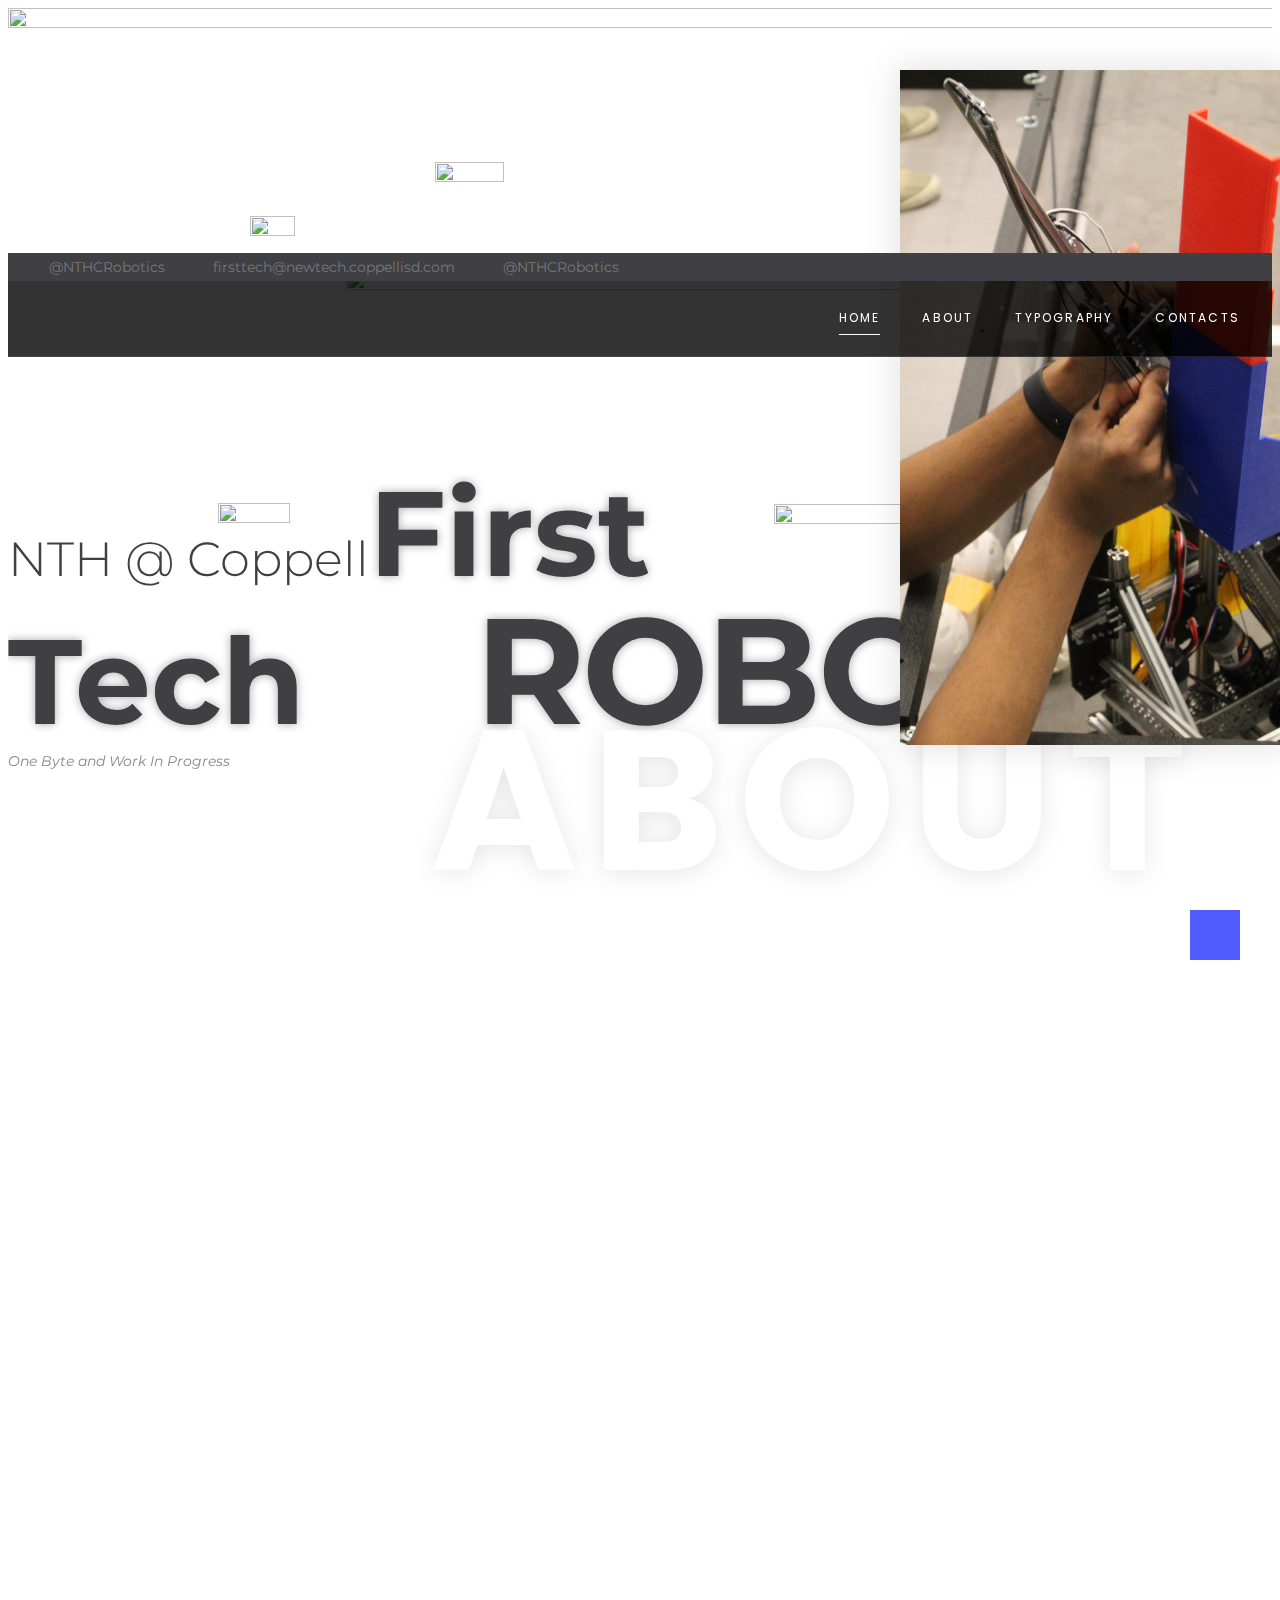
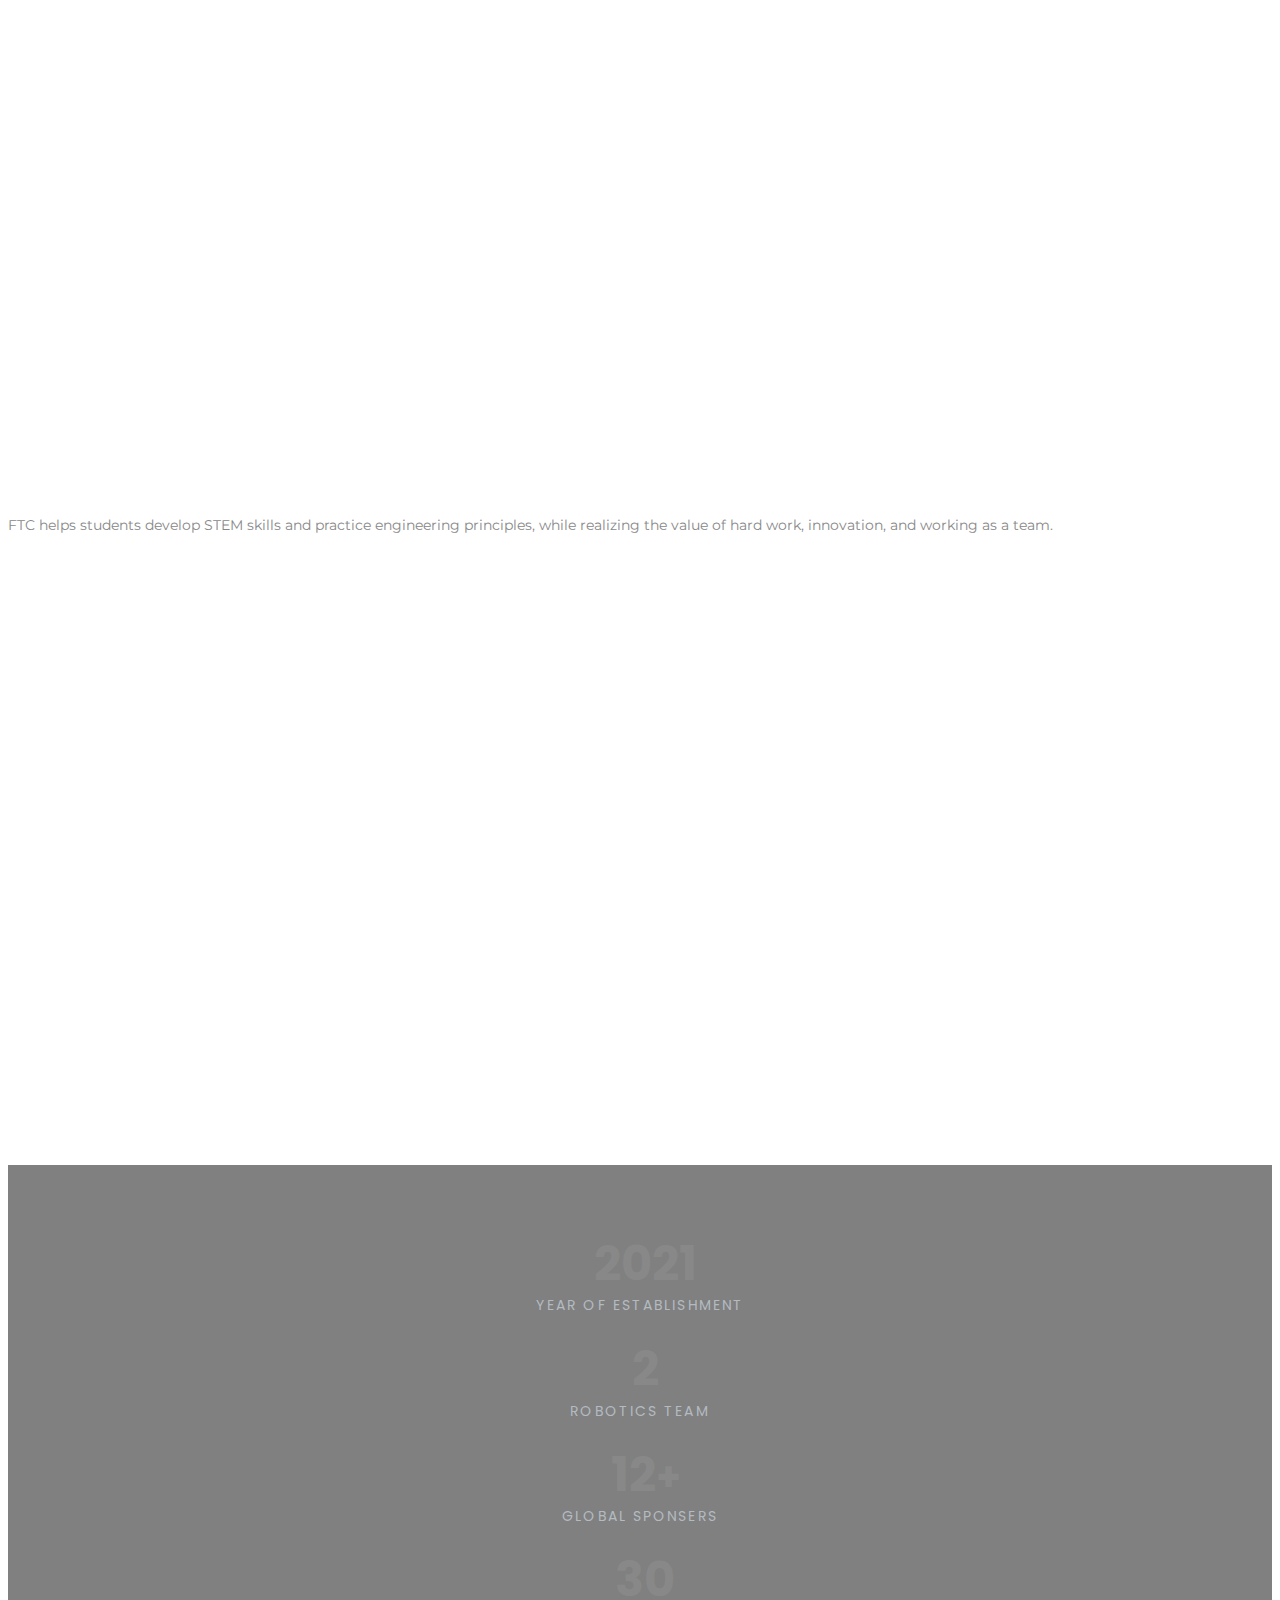
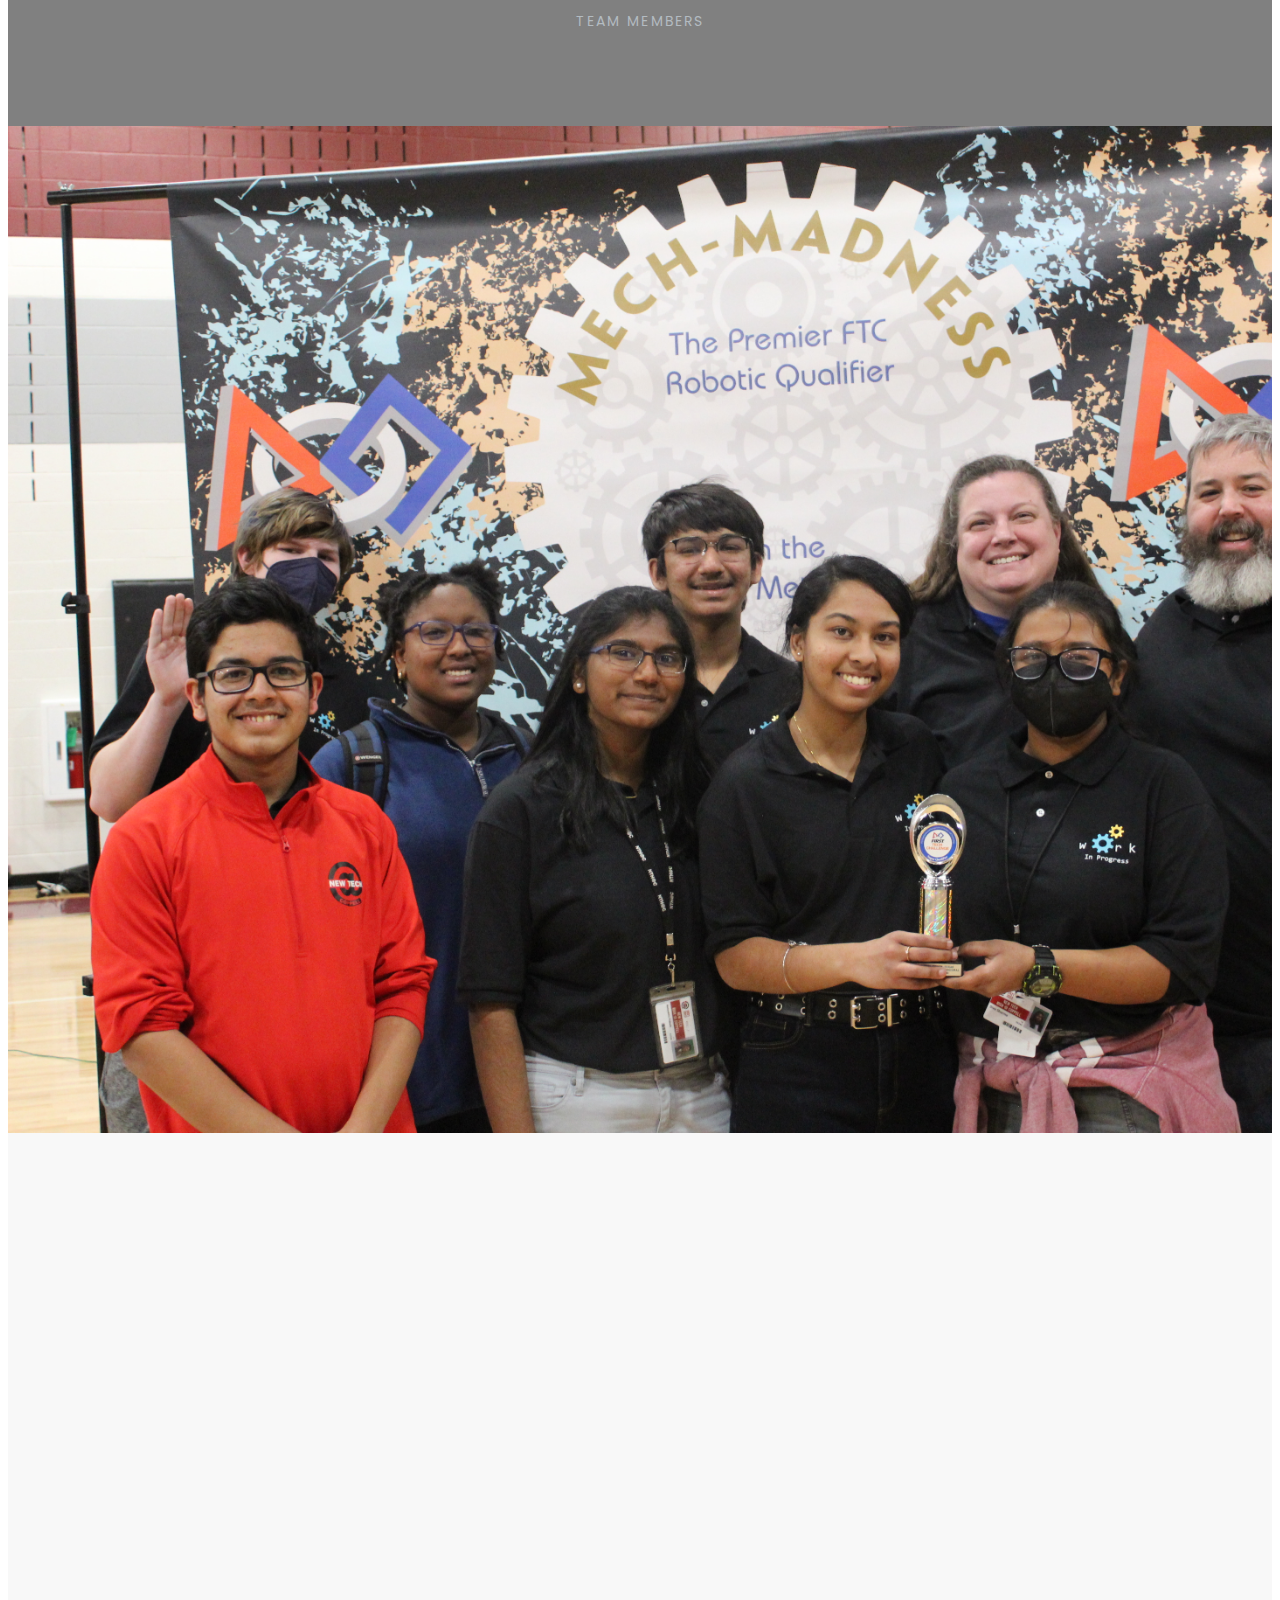
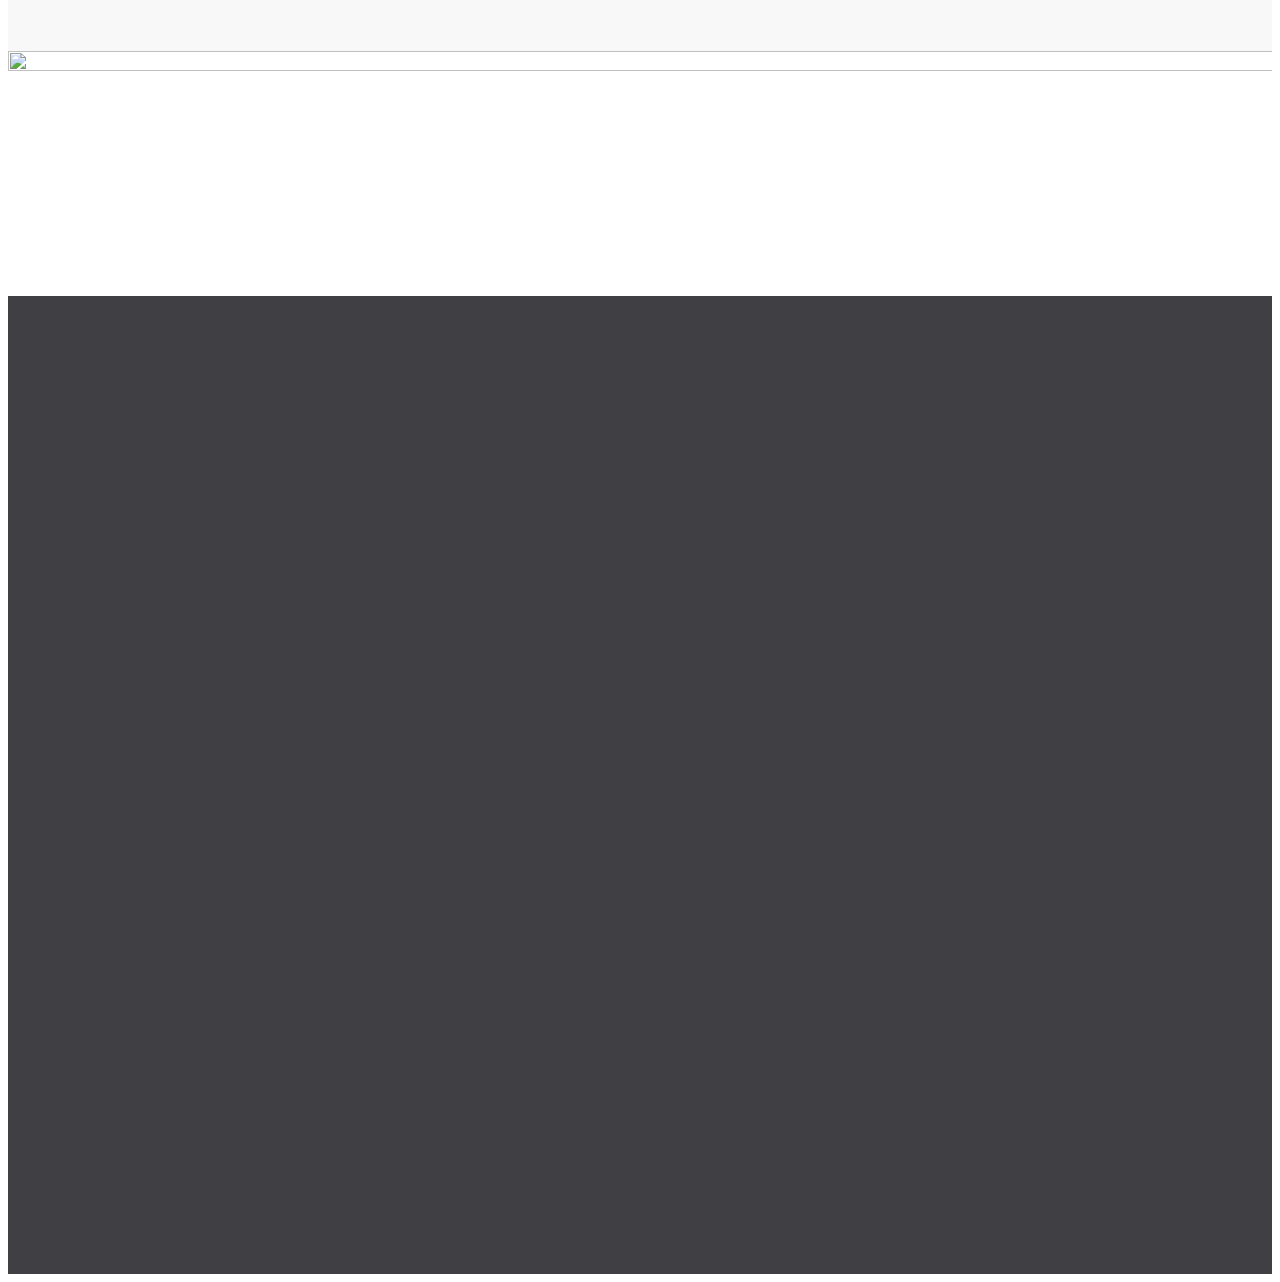
==== index.html @ 7bf9e6c6 "update logo and social media" ====
<!DOCTYPE html>
<html class="wide wow-animation" lang="en">
  <head>
    <title>Home</title>
    <meta charset="utf-8">
    <meta name="viewport" content="width=device-width, height=device-height, initial-scale=1.0">
    <meta http-equiv="X-UA-Compatible" content="IE=edge">
    <link rel="icon" href="images/favicon.ico" type="image/x-icon">
    <link rel="stylesheet" type="text/css" href="//fonts.googleapis.com/css?family=Montserrat:300,400,700%7CPoppins:300,400,500,700,900">
    <link rel="stylesheet" href="css/bootstrap.css">
    <link rel="stylesheet" href="css/fonts.css">
    <link rel="stylesheet" href="css/style.css">
    <style>.ie-panel{display: none;background: #212121;padding: 10px 0;box-shadow: 3px 3px 5px 0 rgba(0,0,0,.3);clear: both;text-align:center;position: relative;z-index: 1;} html.ie-10 .ie-panel, html.lt-ie-10 .ie-panel {display: block;}</style>
  </head>
  <body>
    <div class="ie-panel"><a href="http://windows.microsoft.com/en-US/internet-explorer/"><img src="images/ie8-panel/warning_bar_0000_us.jpg" height="42" width="820" alt="You are using an outdated browser. For a faster, safer browsing experience, upgrade for free today."></a></div>
    <div class="preloader">
      <div class="preloader-body">
        <div class="cssload-container">
          <div class="cssload-speeding-wheel"></div>
        </div>
        <p>Loading...</p>
      </div>
          </div><a class="section section-banner d-none d-xl-block" href="#" target="_blank" style="background-image: url(images/background-02-1920x60.jpg); background-image: -webkit-image-set( url(images/background-02-1920x60.jpg) 1x, url(images/background-02-3840x120.jpg) 2x )"><img src="images/foreground-02-1600x60.png" srcset="images/foreground-02-1600x60.png 1x, images/foreground-02-3200x120.png 2x" alt="" width="1600" height="310"></a>

    <div class="page">
      <header class="section page-header">
        <!--RD Navbar-->
        <div class="rd-navbar-wrap">
          <nav class="rd-navbar rd-navbar-classic" data-layout="rd-navbar-fixed" data-sm-layout="rd-navbar-fixed" data-md-layout="rd-navbar-fixed" data-md-device-layout="rd-navbar-fixed" data-lg-layout="rd-navbar-static" data-lg-device-layout="rd-navbar-static" data-xl-layout="rd-navbar-static" data-xl-device-layout="rd-navbar-static" data-lg-stick-up-offset="46px" data-xl-stick-up-offset="46px" data-xxl-stick-up-offset="46px" data-lg-stick-up="true" data-xl-stick-up="true" data-xxl-stick-up="true">
            <div class="rd-navbar-collapse-toggle rd-navbar-fixed-element-1" data-rd-navbar-toggle=".rd-navbar-collapse"><span></span></div>
            <div class="rd-navbar-aside-outer rd-navbar-collapse bg-gray-dark">
              <div class="rd-navbar-aside">
                <ul class="list-inline navbar-contact-list">
                  <li>
                    <div class="unit unit-spacing-xs align-items-center">
                      <div class="unit-left"><span class="icon text-middle fa-instagram"></span></div>
                      <div class="unit-body"><a href="https://instagram.com/NTHCRobotics">@NTHCRobotics</a></div>
                    </div>
                  </li>
                  <li>
                    <div class="unit unit-spacing-xs align-items-center">
                      <div class="unit-left"><span class="icon text-middle fa-envelope"></span></div>
                      <div class="unit-body"><a href="mailto:firsttech@newtech.coppellisd.com">firsttech@newtech.coppellisd.com</a></div>
                    </div>
                  </li>
                  <li>
                    <div class="unit unit-spacing-xs align-items-center">
                      <div class="unit-left"><span class="icon text-middle fa-twitter"></span></div>
                      <div class="unit-body"><a href="https://twitter.com/NTHCRobotics">@NTHCRobotics</a></div>
                    </div>
                  </li>
                </ul>
                <!--
                <ul class="social-links">
                  <li><a class="icon icon-sm icon-circle icon-circle-md icon-bg-white fa-linkedin" href="#"></a></li>
                  <li><a class="icon icon-sm icon-circle icon-circle-md icon-bg-white fa-twitter" href="#"></a></li>
                  <li><a class="icon icon-sm icon-circle icon-circle-md icon-bg-white fa-facebook" href="#"></a></li>
                  <li><a class="icon icon-sm icon-circle icon-circle-md icon-bg-white fa-instagram" href="#"></a></li>
                </ul>
                -->
              </div>
            </div>
            <div class="rd-navbar-main-outer">
              <div class="rd-navbar-main">
                <!--RD Navbar Panel-->
                <div class="rd-navbar-panel">
                  <!--RD Navbar Toggle-->
                  <button class="rd-navbar-toggle" data-rd-navbar-toggle=".rd-navbar-nav-wrap"><span></span></button>
                  <!--RD Navbar Brand-->
                  <div class="rd-navbar-brand">
                    <!--Brand--><a class="brand" href="index.html"><img class="brand-logo-dark" src="images/FTClogo.png" alt="" width="100" height="17"/><img class="brand-logo-light" src="images/logo-inverse-200x34.png" alt="" width="100" height="17"/></a>
                  </div>
                </div>
                <div class="rd-navbar-main-element">
                  <div class="rd-navbar-nav-wrap">
                    <ul class="rd-navbar-nav">
                      <li class="rd-nav-item active"><a class="rd-nav-link" href="index.html">Home</a>
                      </li>
                      <li class="rd-nav-item"><a class="rd-nav-link" href="about.html">About</a>
                      </li>
                      <li class="rd-nav-item"><a class="rd-nav-link" href="typography.html">Typography</a>
                      </li>
                      <li class="rd-nav-item"><a class="rd-nav-link" href="contacts.html">Contacts</a>
                      </li>
                    </ul>
                  </div>
                </div>
              </div>
            </div>
          </nav>
        </div>
      </header>
      <!--Main section-->
      <section id="svg-blur" class="section main-section parallax-scene-js" style="background:url('images/groupphoto.png') no-repeat center center; background-size:cover;" >
        <div class="container">
          <div class="row justify-content-center">
            <div class="col-xl-8 col-12">
                <h1 class="text-white text-xl-center wow slideInRight" data-wow-delay=".3s"><span class="align-top offset-top-30 d-inline-block font-weight-light prefix-text">NTH @ Coppell</span><span class="big font-weight-bold d-inline-flex offset-right-170">First Tech</span><span class="biggest d-block d-xl-flex font-weight-bold">ROBOTICS</span></h1>
                <div class="decorated-subtitle text-italic text-white wow slideInLeft">One Byte and Work In Progress</div>
              </div>
            </div>
            <div class="col-12 text-center offset-top-75" data-wow-delay=".2s"><a class="button-way-point d-inline-block text-center d-inline-flex flex-column justify-content-center" href="#" data-custom-scroll-to="about"><span class="fa-chevron-down"></span></a></div>
          </div>
        </div>
        <div class="decorate-layer">
          <div class="layer-1">
            <div class="layer" data-depth=".20"><img src="images/parallax-item-1-563x532.png" alt="" width="563" height="266"/>
            </div>
          </div>
          <div class="layer-2">
            <div class="layer" data-depth=".30"><img src="images/parallax-item-2-276x343.png" alt="" width="276" height="171"/>
            </div>
          </div>
          <div class="layer-3">
            <div class="layer" data-depth=".40"><img src="images/parallax-item-3-153x144.png" alt="" width="153" height="72"/>
            </div>
          </div>
          <div class="layer-4">
            <div class="layer" data-depth=".20"><img src="images/parallax-item-4-69x74.png" alt="" width="69" height="37"/>
            </div>
          </div>
          <div class="layer-5">
            <div class="layer" data-depth=".40"><img src="images/parallax-item-5-72x75.png" alt="" width="72" height="37"/>
            </div>
          </div>
          <div class="layer-6">
            <div class="layer" data-depth=".30"><img src="images/parallax-item-6-45x54.png" alt="" width="45" height="27"/>
            </div>
          </div>
        </div>
      </section>
      <!--About-->
      <section class="section section-sm position-relative" id="about">
        <div class="container">
          <div class="row row-30">
            <div class="col-lg-6">
              <div class="block-decorate-img wow fadeInLeft" data-wow-delay=".2s"><img src="images/IMG_1290.JPG" alt="" width="570" height="351"/>
              </div>
            </div>
            <div class="col-lg-6 col-12">
              <div class="block-sm offset-top-45">
                <div class="section-name wow fadeInRight" data-wow-delay=".2s">About us</div>
                <h3 class="wow fadeInLeft text-capitalize devider-bottom" data-wow-delay=".3s">What Is<span class="text-primary"> FTC</span></h3>
                <p class="offset-xl-40 wow fadeInUp" data-wow-delay=".4s">FTC is a worldwide robotics competition. Teams design, build, and code robots to compete in an alliance format against other teams. Robots are built from a reusable platform, powered by Android technology, and can be coded using a variety of levels of Java-based programming.</p>
               <!-- <p class="default-letter-spacing font-weight-bold text-gray-dark wow fadeInUp" data-wow-delay=".4s">We have over fifteen years of successful experience in financial sphere in the US business market.</p><a class="button-width-190 button-primary button-circle button-lg button offset-top-30" href="#">read more</a> -->
              </div>
            </div>
          </div>
        </div>
        <div class="decor-text decor-text-1">ABOUT</div>
      </section>
      <!--Features-->
      <section class="section custom-section position-relative section-md">
        <div class="container">
          <div class="row">
          
            <div class="col-xl-7 col-lg-7 col-12">
              <div class="section-name wow fadeInRight">our features</div>
              <h3 class="text-capitalize devider-left wow fadeInLeft" data-wow-delay=".2s">Why First Tech <span class="text-primary"> Teaches Us</span></h3>
              <p>FTC helps students develop STEM skills and practice engineering principles, while realizing the value of hard work, innovation, and working as a team.</p>
              <div class="row row-15">
                <div class="col-xl-6 wow fadeInUp" data-wow-delay=".2s">
                  <div class="box-default">
                    <div class="box-default-title">Innovative Solutions</div>
                    <p class="box-default-description">Our services and solutions are built on business innovations.</p><span class="box-default-icon novi-icon icon-lg mercury-icon-lightbulb-gears"></span>
                  </div>
                </div>
                <div class="col-xl-6 wow fadeInUp" data-wow-delay=".3s">
                  <div class="box-default">
                    <div class="box-default-title">Strategic Thinking</div>
                    <p class="box-default-description">СonsultBiz works strategically to forge the best path for your business.</p><span class="box-default-icon novi-icon icon-lg mercury-icon-target-2"></span>
                  </div>
                </div>
                <div class="col-xl-6 wow fadeInUp" data-wow-delay=".4s">
                  <div class="box-default">
                    <div class="box-default-title">Experienced Team</div>
                    <p class="box-default-description">We employ the best consultants with more than 10 years of experience.</p><span class="box-default-icon novi-icon icon-lg mercury-icon-user"></span>
                  </div>
                </div>
                <div class="col-xl-6 wow fadeInUp" data-wow-delay=".5s">
                  <div class="box-default">
                    <div class="box-default-title">Creative Approach</div>
                    <p class="box-default-description">Every project we work on is based on the creative solutions of any issues.</p><span class="box-default-icon novi-icon icon-lg mercury-icon-partners"></span>
                  </div>
                </div>
                <!-- hi aarish -->
              </div>
            </div>
          </div>
        </div>
        <div class="image-left-side wow slideInRight" data-wow-delay=".5s"><img src="images/IMG_1824.JPG" alt="" width="636" height="240"/>
        </div>
        <div class="decor-text decor-text-2 wow fadeInUp" data-wow-delay=".3s">Team</div>
      </section>
      <!--Counters-->
      <section class="section bg-image-2">
        <div class="container section-md">
          <div class="row row-30 text-center">
            <div class="col-xl-3 col-sm-6 col-12">
              <div class="counter-classic">
                <div class="counter-classic-number"><span class="icon-lg novi-icon offset-right-10 mercury-icon-time"></span><span class="counter text-white" data-speed="2000">2021</span>
                </div>
                <div class="counter-classic-title">Year of Establishment</div>
              </div>
            </div>
            <div class="col-xl-3 col-sm-6 col-12">
              <div class="counter-classic">
                <div class="counter-classic-number"><span class="icon-lg novi-icon offset-right-10 mercury-icon-folder"></span><span class="counter text-white" data-speed="2000">2</span>
                </div>
                <div class="counter-classic-title">Robotics Team</div>
              </div>
            </div>
            <div class="col-xl-3 col-sm-6 col-12">
              <div class="counter-classic">
                <div class="counter-classic-number"><span class="icon-lg novi-icon offset-right-10 mercury-icon-users"></span><span class="counter text-white" data-speed="2000">12</span><span class="symbol text-white">+</span>
                </div>
                <div class="counter-classic-title">Global Sponsers</div>
              </div>
            </div>
            <div class="col-xl-3 col-sm-6 col-12">
              <div class="counter-classic">
                <div class="counter-classic-number"><span class="icon-lg novi-icon offset-right-10 mercury-icon-group"></span><span class="counter text-white" data-speed="2000">30</span>
                </div>
                <div class="counter-classic-title">Team Members</div>
              </div>
            </div>
          </div>
        </div>
      </section>
      <!--Pricing-->
      <section id = "pricingphoto" class="section section-md bg-xs-overlay" style=" background:url('images/IMG_2075.JPG') no-repeat;background-size:cover; background-color: rgba(0,0,0,100);">
        <div class="container">
          <div class="row row-50 justify-content-center">
            <div class="col-12 text-center col-md-10 col-lg-8">
              <div class="section-name wow fadeInRight" data-wow-delay=".2s">Our Teams</div>
              <h3 class="wow fadeInLeft text-capitalize" data-wow-delay=".3s">Take a look at our <span class="text-primary">2 FTC teams</span></h3>
            <!-- <p>We offer three different pricing plans that completely cover the needs of our clients. Feel free to select a preferable plan or learn more about each of them below.</p>-->
            </div>
          </div>
          <div class="row row-30 justify-content-center">
            <div class="col-xl-4 col-md-6 col-12 wow fadeInDown" data-wow-delay=".3s">
              <div class="pricing-box bg-gray-dark">
                <div class="pricing-box-tittle">Team 20039</div>
                <p>1st Year Team</p>
                <hr/>
                <div class="pricing-box-inner"><span class="pricing-box-symbol">One Byte <br> @ a Time</span><br><span class="pricing-box-price"></span></div>
                <!--<div class="pricing-box-label bg-gray">MONTHLY</div>-->
              <a class="button button-190 button-circle btn-primary-rounded" href="#">get started</a>
              </div>
            </div>
            <div class="col-xl-4 col-md-6 col-12 wow fadeInUp" data-wow-delay=".4s">
              <div class="pricing-box bg-gray-primary">
                <div class="pricing-box-tittle">Team 20040</div>
                <p>1st Year Team</p>
                <hr/>
                <div class="pricing-box-inner"><span class="pricing-box-symbol">Work In Progress</span><span class="pricing-box-price"></span></div>
              <a class="button button-190 button-circle btn-rounded-outline" href="#">get started</a>
              </div>
            </div>
             <!-- 
          <div class="col-xl-4 col-md-6 col-12 wow fadeInDown" data-wow-delay=".3s">
              <div class="pricing-box bg-gray-dark">
                <div class="pricing-box-tittle">Premium</div>
                <p>For international enterprises</p>
                <hr/>
                <div class="pricing-box-inner"><span class="pricing-box-symbol">$</span><span class="pricing-box-price">89</span></div>
                <div class="pricing-box-label bg-gray">MONTHLY</div>
                <p>Quality Engineering <br> Marketing Consulting</p><a class="button button-190 button-circle btn-primary-rounded" href="#">get started</a>
              </div>
            </div> -->
          </div>
        </div>
      </section>
      <!--Owl Carousel-->
      <section class="section section-md bg-gray-lighten">
        <div class="container">
          <div class="row justify-content-center">
            <div class="col-xl-10">
              <div class="section-name wow fadeInRight text-center" data-wow-delay=".2s">testimonials</div>
              <h3 class="wow fadeInLeft text-capitalize text-center" data-wow-delay=".3s">What our team <span class="text-primary">Loves</span> About FTC</h3>
              <div class="owl-carousel review-carousel" data-items="1" data-sm-items="1" data-md-items="1" data-lg-items="1" data-xl-items="1" data-xxl-items="1" data-dots="true" data-nav="false" data-stage-padding="0" data-loop="false" data-margin="0" data-mouse-drag="true" data-autoplay="false">
                <div class="item">
                  <div class="item-preview wow fadeInDown" data-wow-delay=".2s"><img src="images/user-1-216x216.jpg" alt="" width="216" height="108"/>
                  </div>
                  <div class="item-description wow fadeInUp" data-wow-delay=".3s">
                    <p>I was impressed by the quality of what your specialists did. They quickly found out what was the main problem of my company and helped me form a correct strategy, which worked perfectly and set my business on the right path.</p>
                    <div class="item-subsection"><span class="item-subsection-title devider-left">Heather Perry</span><span>Regular Client</span></div>
                  </div>
                </div>
                <div class="item">
                  <div class="item-preview wow fadeInDown" data-wow-delay=".2s"><img src="images/user-2-216x216.jpg" alt="" width="216" height="108"/>
                  </div>
                  <div class="item-description wow fadeInUp" data-wow-delay=".3s">
                    <p>I appreciate what you’ve done to help my small company develop and thrive in that market niche that we specialize in. Your business consulting experts are the best in the whole industry and I’m going to recommend you to my partners!</p>
                    <div class="item-subsection"><span class="item-subsection-title devider-left">Donald Hughes</span><span>Regular Client</span></div>
                  </div>
                </div>
                <div class="item">
                  <div class="item-preview wow fadeInDown" data-wow-delay=".2s"><img src="images/user-3-216x216.jpg" alt="" width="216" height="108"/>
                  </div>
                  <div class="item-description wow fadeInUp" data-wow-delay=".3s">
                    <p>My cooperation with your team helped me understand that you really care about your clients – it was proved by a lot of positive reviews already – and that's why I chose you. Thank you for a great job, you are true professionals!</p>
                    <div class="item-subsection"><span class="item-subsection-title devider-left">Anthony Parker</span><span>Regular Client</span></div>
                  </div>
                </div>
                <div class="item">
                  <div class="item-preview wow fadeInDown" data-wow-delay=".2s"><img src="images/user-4-216x216.jpg" alt="" width="216" height="108"/>
                  </div>
                  <div class="item-description wow fadeInUp" data-wow-delay=".3s">
                    <p>Two years after СonsultBiz’s involvement, we are remarkably successful and the leader in served markets. This brought industry knowledge, best practices, and real-world solutions to the intricate challenges we faced.</p>
                    <div class="item-subsection"><span class="item-subsection-title devider-left">Jennifer Coleman</span><span>Regular Client</span></div>
                  </div>
                </div>
              </div>
            </div>
          </div>
        </div>
      </section>
      <!--Footer--><a class="section section-banner" href="https://www.templatemonster.com/intense-multipurpose-html-template.html" target="_blank" style="background-image: url(images/background-01-1920x310.jpg); background-image: -webkit-image-set( url(images/background-01-1920x310.jpg) 1x, url(images/background-01-3840x620.jpg) 2x )"><img src="images/foreground-01-1600x310.png" srcset="images/foreground-01-1600x310.png 1x, images/foreground-01-3200x620.png 2x" alt="" width="1600" height="310"></a>
      <footer class="section footer-classic section-sm">
        <div class="container">
          <div class="row row-30">
            <div class="col-lg-3 wow fadeInLeft">
              <!--Brand--><a class="brand" href="index.html"><img class="brand-logo-dark" src="images/logo-default-200x34.png" alt="" width="100" height="17"/><img class="brand-logo-light" src="images/logo-inverse-200x34.png" alt="" width="100" height="17"/></a>
              <p class="footer-classic-description offset-top-0 offset-right-25">СonsultBiz provides a full range of business consulting & advisory services to small, medium, and international companies worldwide. We use innovations and experience to drive your success.</p>
            </div>
            <div class="col-lg-3 col-sm-8 wow fadeInUp">
              <P class="footer-classic-title">contact info</P>
              <div class="d-block offset-top-0">2164 Wall St, New York<span class="d-lg-block">NY 10122, USA</span></div><a class="d-inline-block accent-link" href="mailto:#">info@demolink.org</a><a class="d-inline-block" href="tel:#">+1 800 123 45 67</a>
              <ul>
                <li>Mon-Thu:<span class="d-inline-block offset-left-10 text-white">9:30 AM - 9:00 PM</span></li>
                <li>Fri:<span class="d-inline-block offset-left-10 text-white">10:00 AM - 9:00 PM</span></li>
                <li>Sat:<span class="d-inline-block offset-left-10 text-white">10:00 AM - 3:00 PM</span></li>
              </ul>
            </div>
            <div class="col-lg-2 col-sm-4 wow fadeInUp" data-wow-delay=".3s">
              <P class="footer-classic-title">Quick Links</P>
              <ul class="footer-classic-nav-list">
                <li><a href="index.html">Home</a></li>
                <li><a href="about.html">About us</a></li>
                <li><a href="#">Services</a></li>
                <li><a href="#">Blog</a></li>
                <li><a href="contacts.html">Contacts</a></li>
              </ul>
            </div>
            <div class="col-lg-4 wow fadeInLeft" data-wow-delay=".2s">
              <P class="footer-classic-title">newsletter</P>
              <form class="rd-mailform text-left footer-classic-subscribe-form" data-form-output="form-output-global" data-form-type="contact" method="post" action="bat/rd-mailform.php">
                <div class="form-wrap">
                  <label class="form-label" for="subscribe-email">Your Email Address</label>
                  <input class="form-input" id="subscribe-email" type="email" name="email" data-constraints="@Email @Required">
                </div>
                <div class="form-button group-sm text-center text-lg-left">
                  <button class="button button-primary button-circle" type="submit">sign up</button>
                </div>
              </form>
              <p>Be the first to find out about our latest news, updates, and special offers.</p>
            </div>
          </div>
        </div>
        <div class="container wow fadeInUp" data-wow-delay=".4s">
          <div class="footer-classic-aside">
            <p class="rights"><span>&copy;&nbsp;</span><span class="copyright-year"></span>. All Rights Reserved. Design by <a href="https://www.templatemonster.com">TemplateMonster</a></p>
            <ul class="social-links">
              <li><a class="fa fa-linkedin" href="#"></a></li>
              <li><a class="fa fa fa-twitter" href="#"></a></li>
              <li><a class="fa fa-facebook" href="#"></a></li>
              <li><a class="fa fa-instagram" href="#"></a></li>
            </ul>
          </div>
        </div>
      </footer>
    </div>
    <div class="snackbars" id="form-output-global"></div>
    <script src="js/core.min.js"></script>
    <script src="js/script.js"></script>
    <!--coded by Drel-->
  </body>
</html>
---- css/style.css ----
@charset "UTF-8";
/*
* Trunk version 2.0.1
*/
/*
* Contexts
*/
.context-dark, .bg-gray-700, .bg-gray-primary, .bg-gray, .bg-gray-primary-light, .bg-primary,
.context-dark h1,
.bg-gray-700 h1,
.bg-gray-primary h1,
.bg-gray h1,
.bg-gray-primary-light h1,
.bg-primary h1, .context-dark h2, .bg-gray-700 h2, .bg-gray-primary h2, .bg-gray h2, .bg-gray-primary-light h2, .bg-primary h2, .context-dark h3, .bg-gray-700 h3, .bg-gray-primary h3, .bg-gray h3, .bg-gray-primary-light h3, .bg-primary h3, .context-dark h4, .bg-gray-700 h4, .bg-gray-primary h4, .bg-gray h4, .bg-gray-primary-light h4, .bg-primary h4, .context-dark h5, .bg-gray-700 h5, .bg-gray-primary h5, .bg-gray h5, .bg-gray-primary-light h5, .bg-primary h5, .context-dark h6, .bg-gray-700 h6, .bg-gray-primary h6, .bg-gray h6, .bg-gray-primary-light h6, .bg-primary h6, .context-dark [class^='heading-'], .bg-gray-700 [class^='heading-'], .bg-gray-primary [class^='heading-'], .bg-gray [class^='heading-'], .bg-gray-primary-light [class^='heading-'], .bg-primary [class^='heading-'] {
	color: #ffffff;
}
body {background-color: coral;}
a:focus,
button:focus {
	outline: none !important;
}

button::-moz-focus-inner {
	border: 0;
}

*:focus {
	outline: none;
}

blockquote {
	padding: 0;
	margin: 0;
}

input,
button,
select,
textarea {
	outline: none;
}

label {
	margin-bottom: 0;
}

p {
	margin: 0;
}

ul,
ol {
	list-style: none;
	padding: 0;
	margin: 0;
}

ul li,
ol li {
	display: block;
	list-style: none;
}

dl {
	margin: 0;
}

dt,
dd {
	line-height: inherit;
}

dt {
	font-weight: inherit;
}

dd {
	margin-bottom: 0;
}

cite {
	font-style: normal;
}

form {
	margin-bottom: 0;
}

blockquote {
	padding-left: 0;
	border-left: 0;
}

address {
	margin-top: 0;
	margin-bottom: 0;
}

figure {
	margin-bottom: 0;
}

html p a:hover {
	text-decoration: none;
}

/*
* Typography
*/
body {
	font-family: "Montserrat", serif;
	font-size: 14px;
	line-height: 2.14286;
	font-weight: 400;
	color: #888888;
	background-color: #ffffff;
	-webkit-text-size-adjust: none;
	-webkit-font-smoothing: subpixel-antialiased;
}

h1, h2, h3, h4, h5, h6, [class^='heading-'] {
	margin-top: 0;
	margin-bottom: 0;
	font-weight: 500;
	color: #404044;
}

h1 a, h2 a, h3 a, h4 a, h5 a, h6 a, [class^='heading-'] a {
	color: inherit;
}

h1 a:hover, h2 a:hover, h3 a:hover, h4 a:hover, h5 a:hover, h6 a:hover, [class^='heading-'] a:hover {
	color: #505cfd;
}

h2 .text-big {
	font-size: 4em;
	line-height: .8;
}

h2 .text-biggest {
	font-size: 5em;
}

h2 + p {
	margin-top: 35px;
}

h1,
.heading-1 {
	font-size: 32px;
	line-height: 1.5;
}

@media (min-width: 1200px) {
	h1 .prefix-text,
	.heading-1 .prefix-text {
		font-size: 48px;
	}
}

h1 .big,
.heading-1 .big {
	font-size: 1.8em;
	line-height: 1em;
	text-shadow: 0px 0px 10px rgba(0, 0, 0, 0.35);
}

@media (min-width: 576px) {
	h1 .big,
	.heading-1 .big {
		font-size: 2em;
	}
}

h1 .biggest,
.heading-1 .biggest {
	font-size: 1.8em;
	line-height: 1em;
	letter-spacing: -.02em;
	text-shadow: 0px 0px 10px rgba(0, 0, 0, 0.35);
}

@media (min-width: 576px) {
	h1 .biggest,
	.heading-1 .biggest {
		font-size: 2.5em;
	}
}

@media (min-width: 1200px) {
	h1,
	.heading-1 {
		font-size: 60px;
		line-height: 1.36667;
	}
}

h2,
.heading-2 {
	font-size: 28px;
	line-height: 1.5;
}

@media (min-width: 1200px) {
	h2,
	.heading-2 {
		font-size: 48px;
		line-height: 1.35em;
	}
}

h3,
.heading-3 {
	font-size: 24px;
	line-height: 1.5;
}

@media (min-width: 1200px) {
	h3,
	.heading-3 {
		font-size: 36px;
		line-height: 1.33333;
	}
}

h4,
.heading-4 {
	font-size: 22px;
	line-height: 1.5;
}

@media (min-width: 1200px) {
	h4,
	.heading-4 {
		font-size: 24px;
		line-height: 1.25;
	}
}

h5,
.heading-5 {
	font-size: 20px;
	line-height: 1.5;
}

@media (min-width: 1200px) {
	h5,
	.heading-5 {
		font-size: 18px;
		line-height: 1.44444;
	}
}

h6,
.heading-6 {
	font-size: 18px;
	line-height: 1.5;
}

@media (min-width: 1200px) {
	h6,
	.heading-6 {
		font-size: 16px;
		line-height: 1.5;
	}
}

small,
.small {
	display: block;
	font-size: 12px;
	line-height: 1.5;
}

mark,
.mark {
	padding: 3px 5px;
	color: #ffffff;
	background: #505cfd;
}

.lead {
	font-size: 24px;
	line-height: 34px;
	font-weight: 300;
}

code {
	padding: 3px 5px;
	border-radius: 0.2rem;
	font-size: 90%;
	color: #111111;
	background: #edeff4;
}

p [data-toggle='tooltip'] {
	padding-left: .25em;
	padding-right: .25em;
	color: #505cfd;
}

p [style*='max-width'] {
	display: inline-block;
}

::selection {
	background: #cccccc;
	color: #ffffff;
}

::-moz-selection {
	background: #cccccc;
	color: #ffffff;
}
#head{
	filter: grayscale(100%);
}
img.main-section{
	filter: grayscale(100%);
}
.banner img {
	width: 100%;
	
}

.banner-top {
	display: none;
}

@media (min-width: 1200px) {
	.banner-top {
		display: block;
	}
}

/*
* Brand
*/
.brand {
	display: inline-block;
}

.brand .brand-logo-light {
	display: none;
}

.brand .brand-logo-dark {
	display: block;
}

/*
* Links
*/
a {
	transition: all 0.3s ease-in-out;
}

a, a:focus, a:active, a:hover {
	text-decoration: none;
}

a, a:focus, a:active {
	color: #aab2b9;
}

a:hover {
	color: #ffffff;
}

a[href*='tel'], a[href*='mailto'] {
	white-space: nowrap;
}

.link-hover {
	color: #808c96;
}

.link-press {
	color: #808c96;
}

.privacy-link:hover {
	color: #505cfd;
}

* + .privacy-link {
	margin-top: 25px;
}

.accent-link {
	color: #ffffff;
}

.accent-link:hover {
	color: #505cfd;
}

.underline-link {
	color: #ffffff;
}

.underline-link:hover {
	color: #ffffff;
	text-decoration: underline;
}

.primary-link {
	color: #505cfd;
}

.primary-link:hover {
	color: #39393e;
}

.gray-dark-link:hover {
	text-decoration: underline;
	color: #404044;
}

.secondary-link:hover {
	color: #505cfd;
	text-decoration: underline;
}

/*
* Blocks
*/
.block-center, .block-sm, .block-320, .block-lg {
	margin-left: auto;
	margin-right: auto;
}

@media (min-width: 992px) {
	.block-sm {
		max-width: 430px;
	}
}

.block-675 {
	max-width: 675px;
	margin-left: auto;
	margin-right: auto;
	width: 100%;
}

.block-320 {
	max-width: 320px;
	width: 100%;
}

.block-lg {
	max-width: 768px;
}

.block-center {
	padding: 10px;
}

.block-center:hover .block-center-header {
	background-color: #505cfd;
}

.block-center-title {
	background-color: #ffffff;
}

@media (max-width: 1599.98px) {
	.block-center {
		padding: 20px;
	}
	.block-center:hover .block-center-header {
		background-color: #ffffff;
	}
	.block-center-header {
		background-color: #505cfd;
	}
}

.block-decorate-img img {
	box-shadow: 1px 5px 27px 0px rgba(0, 0, 0, 0.09);
}

/*
* Boxes
*/
.box-minimal {
	text-align: center;
}

.box-minimal .box-minimal-icon {
	font-size: 50px;
	line-height: 50px;
	color: #505cfd;
}

.box-minimal-divider {
	width: 36px;
	height: 4px;
	margin-left: auto;
	margin-right: auto;
	background: #505cfd;
}

.box-minimal-text {
	width: 100%;
	max-width: 320px;
	margin-left: auto;
	margin-right: auto;
}

* + .box-minimal {
	margin-top: 30px;
}

* + .box-minimal-title {
	margin-top: 10px;
}

* + .box-minimal-divider {
	margin-top: 20px;
}

* + .box-minimal-text {
	margin-top: 15px;
}

.context-dark .box-minimal p, .bg-gray-700 .box-minimal p, .bg-gray-primary .box-minimal p, .bg-gray .box-minimal p, .bg-gray-primary-light .box-minimal p, .bg-primary .box-minimal p {
	color: #888888;
}

.box-counter {
	position: relative;
	text-align: center;
	color: #2c343b;
}

.box-counter-title {
	display: inline-block;
	font-family: "Poppins", sans-serif;
	font-size: 16px;
	line-height: 1.3;
	letter-spacing: -.025em;
}

.box-counter-main {
	font-family: "Poppins", sans-serif;
	font-size: 45px;
	font-weight: 400;
	line-height: 1.2;
}

.box-counter-main > * {
	display: inline;
	font: inherit;
}

.box-counter-main .small {
	font-size: 28px;
}

.box-counter-main .small_top {
	position: relative;
	top: .2em;
	vertical-align: top;
}

.box-counter-divider {
	font-size: 0;
	line-height: 0;
}

.box-counter-divider::after {
	content: '';
	display: inline-block;
	width: 80px;
	height: 2px;
	background: #505cfd;
}

* + .box-counter-title {
	margin-top: 10px;
}

* + .box-counter-main {
	margin-top: 20px;
}

* + .box-counter-divider {
	margin-top: 10px;
}

@media (min-width: 768px) {
	.box-counter-title {
		font-size: 18px;
	}
}

@media (min-width: 1200px) {
	.box-counter-main {
		font-size: 60px;
	}
	.box-counter-main .small {
		font-size: 36px;
	}
	* + .box-counter-main {
		margin-top: 30px;
	}
	* + .box-counter-divider {
		margin-top: 15px;
	}
	* + .box-counter-title {
		margin-top: 18px;
	}
}

.bg-primary .box-counter {
	color: #ffffff;
}

.bg-primary .box-counter-divider::after {
	background: #ffffff;
}

.main-decorated-box {
	position: relative;
}

.main-decorated-box .decorated-subtitle {
	font-family: "Playfair Display", serif;
	line-height: 1.5;
	font-size: 20px;
	position: relative;
	padding: 8px 0px 10px 0px;
	letter-spacing: .03em;
}

@media (min-width: 1200px) {
	.main-decorated-box .decorated-subtitle {
		font-size: 30px;
		padding: 8px 10px 10px 38px;
	}
	.main-decorated-box .decorated-subtitle:before {
		content: '';
		display: block;
		width: 157px;
		background-color: #ffffff;
		height: 3px;
		position: absolute;
		top: 56%;
		left: -167px;
		transform: translateY(-50%);
	}
}

.main-decorated-box > * {
	position: relative;
}

.main-decorated-box:before {
	content: '';
	position: absolute;
	background: url("../images/decor-image-1-576x538.png") no-repeat center center;
	background-size: contain;
	width: 100%;
	height: 100%;
}

@media (min-width: 1200px) {
	.main-decorated-box:before {
		display: block;
		width: 576px;
		height: 538px;
		right: -32%;
		top: -25%;
	}
}

.box-default {
	position: relative;
	padding: 10px 0 0 55px;
	font-family: "Poppins", sans-serif;
}

@media (min-width: 1200px) {
	.box-default:hover .box-default-icon {
		top: 50%;
		transition: all linear .35s;
		transform: translateY(-50%);
	}
}

.box-default-title {
	color: #404044;
	font-weight: 400;
	text-transform: uppercase;
	letter-spacing: .16em;
}

.box-default-description {
	font-family: "Montserrat", serif;
}

.box-default-icon {
	line-height: 1;
	position: absolute;
	display: block;
	left: 0;
	top: 0;
	transition: all linear .35s;
}

.image-left-side {
	max-width: 80%;
	margin: 40px auto 0 auto;
}

@media (min-width: 992px) {
	.image-left-side {
		left: calc(50% + 150px);
		position: absolute;
		top: 0;
		height: 75%;
		right: 0;
		padding-top: 30px;
	}
}

@media (min-width: 1200px) {
	.image-left-side {
		left: calc(50% + 260px);
	}
}

.image-left-side img {
	width: 100%;
	height: 100%;
	object-fit: cover;
	box-shadow: 0px 0px 31px 5px rgba(0, 0, 0, 0.1);
}

.pricing-box {
	padding: 60px 55px 70px 55px;
	text-align: center;
}

.pricing-box hr {
	margin-top: 25px;
	display: block;
	border-top: 1px solid rgba(255, 255, 255, 0.1);
}

.pricing-box-tittle {
	letter-spacing: .16em;
	text-transform: uppercase;
	font-weight: 400;
	line-height: 1;
}

.pricing-box-inner {
	display: flex;
	justify-content: center;
	align-items: flex-start;
	font-family: "Poppins", sans-serif;
	font-weight: 700;
	margin-top: 20px;
}

.pricing-box-symbol {
	font-size: 30px;
	margin-right: 5px;
	line-height: 1;
}

.pricing-box-price {
	font-size: 60px;
	line-height: 1;
}

.pricing-box-label {
	background-color: #48484c;
	width: 116px;
	margin: 10px auto 0  auto;
	border-radius: 20px;
	font-size: 12px;
	padding: 3px 0;
	letter-spacing: .15em;
	font-weight: 400;
}

.pricing-box-label + p {
	margin-top: 25px;
}

.pricing-box .button {
	font-weight: 700;
}

.pricing-box {
	position: relative;
}

.pricing-box > * {
	position: relative;
	z-index: 2;
	color: #ffffff;
}

.pricing-box:before {
	content: '';
	position: absolute;
	width: 100%;
	height: 100%;
	opacity: 0;
	border: 2px solid rgba(255, 255, 255, 0.4);
	transition: all ease .35s;
	top: 50%;
	left: 50%;
	transform: translate(-50%, -50%);
	z-index: 1;
}

.pricing-box:hover:before {
	width: 95%;
	height: 95%;
	opacity: 1;
	transition: all ease .35s;
}

.team-classic-wrap:hover .team-classic-img img {
	transform: scale(1.1);
	transition: all ease .35s;
}

.team-classic-wrap hr {
	border-top-color: #ececec;
	width: 100%;
}

.team-classic-wrap .social-links a:hover {
	color: #505cfd;
}

.team-classic-img {
	overflow: hidden;
	transition: all ease .35s;
	box-shadow: 0px 0px 31px 5px rgba(0, 0, 0, 0.1);
}

.team-classic-img img {
	width: 100%;
	height: 100%;
	object-fit: cover;
	transition: all ease .35s;
}

.team-classic-img + * {
	margin-top: 15px;
}

@media (min-width: 1200px) {
	.team-classic-img + * {
		margin-top: 40px;
	}
}

.service-box {
	transition: all linear .35s;
	display: flex;
	flex-direction: column;
	align-items: flex-start;
	padding: 50px;
	box-shadow: 0px 0px 31px 5px rgba(0, 0, 0, 0.1);
}

.service-box:hover {
	transition: all linear .35s;
	margin-top: -20px;
}

.service-box:hover .icon-lg {
	transform: translateX(50%);
	transition: all linear .35s;
}

@media (min-width: 1200px) {
	.service-box .icon-lg {
		font-size: 50px;
		align-self: flex-start;
		transition: all linear .35s;
		transform: none;
	}
}

.service-box-link {
	font-family: "Poppins", sans-serif;
	font-weight: 700;
	position: relative;
	display: inline-block;
	padding-left: 55px;
}

.service-box-link:hover.devider-left:after {
	width: 32px;
	left: 0;
	background-color: #39393e;
	transition: all ease .35s;
}

.service-box-link.devider-left:after {
	width: 32px;
	left: 0;
	transition: all ease .35s;
}

.service-box-title {
	text-transform: uppercase;
	letter-spacing: 0.22em;
	font-family: "Poppins", sans-serif;
	color: #404044;
	font-weight: 400;
}

.service-box-title + p {
	margin-top: 5px;
}

.ie-11 .service-box-title + p {
	width: 100%;
}

.sidebar-cta-box {
	width: 100%;
	padding: 30px 15px 40px 15px;
	background-color: #505cfd;
	color: #ffffff;
	text-align: center;
	display: flex;
	flex-direction: column;
	justify-content: center;
}

.ie-11 .sidebar-cta-box {
	width: 100%;
}

@media (min-width: 576px) {
	.sidebar-cta-box {
		padding: 30px 50px 40px 50px;
	}
}

.sidebar-cta-box span {
	line-height: 1.2;
	text-transform: capitalize;
}

.post-minimal .post-minimal__media {
	display: block;
	overflow: hidden;
}

.post-minimal .post-minimal__media img {
	transition: all ease .35s;
}

.post-minimal .post-minimal__media:hover img {
	transform: scale(1.1);
	transition: all ease .35s;
}

/*
* Element groups
*/
html .group {
	margin-bottom: -20px;
	margin-left: -15px;
}

html .group:empty {
	margin-bottom: 0;
	margin-left: 0;
}

html .group > * {
	display: inline-block;
	margin-top: 0;
	margin-bottom: 20px;
	margin-left: 15px;
}

html .group-sm {
	margin-bottom: -10px;
	margin-left: 0px;
}

html .group-sm:empty {
	margin-bottom: 0;
	margin-left: 0;
}

html .group-sm > * {
	display: inline-block;
	margin-top: 0;
	margin-bottom: 10px;
	margin-left: 0px;
}

@media (min-width: 576px) {
	html .group-sm {
		margin-bottom: -10px;
		margin-left: -10px;
	}
	html .group-sm:empty {
		margin-bottom: 0;
		margin-left: 0;
	}
	html .group-sm > * {
		display: inline-block;
		margin-top: 0;
		margin-bottom: 10px;
		margin-left: 10px;
	}
}

html .group-xl {
	margin-bottom: -20px;
	margin-left: -30px;
}

html .group-xl:empty {
	margin-bottom: 0;
	margin-left: 0;
}

html .group-xl > * {
	display: inline-block;
	margin-top: 0;
	margin-bottom: 20px;
	margin-left: 30px;
}

@media (min-width: 992px) {
	html .group-xl {
		margin-bottom: -20px;
		margin-left: -45px;
	}
	html .group-xl > * {
		margin-bottom: 20px;
		margin-left: 45px;
	}
}

html .group-middle {
	display: inline-flex;
	align-items: center;
	flex-wrap: wrap;
	justify-content: center;
}

html .group-custom {
	display: flex;
	align-items: center;
	justify-content: center;
	flex-wrap: wrap;
	max-width: 100%;
}

html .group-custom > * {
	flex: 0 1 100%;
	padding-left: 10px;
	padding-right: 10px;
}

@media (min-width: 576px) {
	html .group-custom {
		flex-wrap: nowrap;
	}
	html .group-custom > * {
		flex: 1 1 auto;
	}
}

* + .group-sm {
	margin-top: 30px;
}

* + .group-xl {
	margin-top: 20px;
}

/*
* Responsive units
*/
.unit {
	display: flex;
	flex: 0 1 100%;
	margin-bottom: -30px;
	margin-left: -20px;
}

.unit > * {
	margin-bottom: 30px;
	margin-left: 20px;
}

.unit:empty {
	margin-bottom: 0;
	margin-left: 0;
}

.unit-body {
	flex: 0 1 auto;
}

.unit-left,
.unit-right {
	flex: 0 0 auto;
	max-width: 100%;
}

.unit-spacing-xs {
	margin-bottom: -15px;
	margin-left: -9px;
}

.unit-spacing-xs > * {
	margin-bottom: 15px;
	margin-left: 9px;
}

/*
* Lists
*/
/*
* Vertical list
*/
.list > li + li {
	margin-top: 10px;
}

.list-xs > li + li {
	margin-top: 5px;
}

.list-sm > li + li {
	margin-top: 10px;
}

.list-md > li + li {
	margin-top: 18px;
}

.list-lg > li + li {
	margin-top: 25px;
}

.list-xl > li + li {
	margin-top: 30px;
}

@media (min-width: 768px) {
	.list-xl > li + li {
		margin-top: 60px;
	}
}

/*
* List inline
*/
.list-inline > li {
	display: inline-block;
}

html .list-inline-md {
	transform: translate3d(0, -8px, 0);
	margin-bottom: -8px;
	margin-left: -10px;
	margin-right: -10px;
}

html .list-inline-md > * {
	margin-top: 8px;
	padding-left: 10px;
	padding-right: 10px;
}

@media (min-width: 992px) {
	html .list-inline-md {
		margin-left: -15px;
		margin-right: -15px;
	}
	html .list-inline-md > * {
		padding-left: 15px;
		padding-right: 15px;
	}
}

/*
* List terms
*/
.list-terms dt + dd {
	margin-top: 5px;
}

.list-terms dd + dt {
	margin-top: 25px;
}

* + .list-terms {
	margin-top: 25px;
}

/*
* Index list
*/
.index-list {
	counter-reset: li;
}

.index-list > li .list-index-counter:before {
	content: counter(li, decimal-leading-zero);
	counter-increment: li;
}

/*
* Marked list
*/
.list-marked {
	text-align: left;
}

.list-marked > li {
	position: relative;
	padding-left: 25px;
}

.list-marked > li::before {
	position: absolute;
	display: inline-block;
	left: 0;
	top: 1px;
	min-width: 25px;
	content: '\f105';
	font: 400 14px/24px 'FontAwesome';
	color: #b7b7b7;
}

.list-marked > li + li {
	margin-top: 4px;
}

* + .list-marked {
	margin-top: 15px;
}

p + .list-marked {
	margin-top: 10px;
}

/*
* Ordered List
*/
.list-ordered {
	counter-reset: li;
	text-align: left;
}

.list-ordered > li {
	position: relative;
	padding-left: 25px;
}

.list-ordered > li:before {
	position: absolute;
	content: "0" counter(li, decimal) ".";
	counter-increment: li;
	top: 0;
	left: 0;
	display: inline-block;
	width: 15px;
	color: #b7b7b7;
}

.list-ordered > li + li {
	margin-top: 10px;
}

* + .list-ordered {
	margin-top: 15px;
}

.social-links {
	display: flex;
	margin-left: -25px;
}

.social-links > * {
	margin-left: 25px;
}

.social-links li {
	position: relative;
	text-align: center;
	font-size: 18px;
}

.social-links li:hover a {
	color: #ffffff;
	transition: all ease .35s;
}

.social-links li a {
	color: #818a91;
	transition: all ease .35s;
}

.check-list > li {
	font-family: "Poppins", sans-serif;
	z-index: 2;
	padding-left: 45px;
}

.check-list > li:before {
	font-size: 72px;
	line-height: 1;
	color: #f4f4f4;
	font-weight: 500;
	z-index: -1;
	top: -20px;
}

.check-list > li span {
	text-transform: uppercase;
	display: block;
	color: #404044;
	font-weight: 400;
	letter-spacing: 0.22em;
}

.check-list li + li {
	margin-top: 20px;
}

.schedule-list {
	margin-top: 20px;
	display: flex;
	flex-direction: column;
}

.schedule-list > li + li {
	margin-top: 15px;
}

.schedule-list > li {
	padding-left: 35px;
	position: relative;
}

.schedule-list > li:before {
	font-size: 24px;
	color: #505cfd;
	position: absolute;
	left: 0;
	top: 50%;
	transform: translateY(-50%);
}

.schedule-list > li span {
	display: inline-block;
	margin-left: 7px;
	color: #404044;
	font-size: 16px;
}

/*
* Images
*/
img {
	display: inline-block;
	max-width: 100%;
	height: auto;
}

.img-responsive {
	width: 100%;
}

.img-covered {
	display: block;
	object-fit: cover;
	width: 100%;
}

/*
* Icons
*/
.icon, .icon-lg {
	display: inline-block;
	font-size: 16px;
	line-height: 1;
	color: inherit;
}

.icon::before, .icon-lg::before {
	position: relative;
	display: inline-block;
	font-weight: 400;
	font-style: normal;
	speak: none;
	text-transform: none;
}

.icon-lg {
	font-size: 48px;
	color: #505cfd;
}

.icon-circle {
	border-radius: 50%;
}

/*
* Tables custom
*/
.table-custom {
	width: 100%;
	max-width: 100%;
	text-align: left;
	background: #ffffff;
	border-collapse: collapse;
}

.table-custom th,
.table-custom td {
	color: #2c343b;
	background: #ffffff;
}

.table-custom th {
	vertical-align: top;
	padding: 35px 5px;
	font-size: 14px;
	white-space: nowrap;
	font-weight: 700;
	text-transform: uppercase;
	background: #505cfd;
	color: #ffffff;
}

@media (min-width: 768px) {
	.table-custom th {
		padding: 35px 24px;
	}
}

@media (max-width: 991.98px) {
	.table-custom th {
		padding-top: 20px;
		padding-bottom: 20px;
	}
}

.table-custom td {
	padding: 17px 14px;
}

@media (min-width: 768px) {
	.table-custom td {
		padding: 17px 24px;
	}
}

.table-custom tbody tr:first-child td {
	border-top: 0;
}

.table-custom tr td {
	border-bottom: 1px solid #cccccc;
}

.table-custom tfoot td {
	font-weight: 700;
}

* + .table-custom-responsive {
	margin-top: 30px;
}

@media (min-width: 768px) {
	* + .table-custom-responsive {
		margin-top: 40px;
	}
}

.table-custom.table-custom-primary thead th {
	color: #ffffff;
	background: #505cfd;
	border: 0;
}

.table-custom.table-custom-primary tbody tr:hover td {
	background: #d7d7d7;
}

.table-custom.table-custom-bordered tr td:first-child {
	border-left: 0;
}

.table-custom.table-custom-bordered tr td:last-child {
	border-right: 0;
}

.table-custom.table-custom-bordered td {
	border: 1px solid #cccccc;
}

.table-custom.table-custom-bordered tbody > tr:first-of-type > td {
	border-top: 0;
}

.table-custom.table-custom-striped {
	border-bottom: 1px solid #cccccc;
}

.table-custom.table-custom-striped tbody tr:nth-of-type(odd) td {
	background: transparent;
}

.table-custom.table-custom-striped tbody tr:nth-of-type(even) td {
	background: #505cfd;
	color: #ffffff;
}

.table-custom.table-custom-striped tbody td {
	border: 0;
}

.table-custom.table-custom-striped tfoot td:not(:first-child) {
	border-left: 0;
}

@media (max-width: 991.98px) {
	.table-custom-responsive {
		display: block;
		width: 100%;
		-ms-overflow-style: -ms-autohiding-scrollbar;
	}
	.table-custom-responsive.table-bordered {
		border: 0;
	}
}

@media (max-width: 767.98px) {
	.table-custom-responsive {
		overflow-x: auto;
	}
}

.table-custom-responsive {
	width: 100%;
}

/*
* Dividers
*/
hr {
	margin-top: 0;
	margin-bottom: 0;
	border-top: 1px solid #d7d7d7;
}

.divider {
	font-size: 0;
	line-height: 0;
}

.divider::after {
	content: '';
	display: inline-block;
	width: 60px;
	height: 2px;
	background-color: #505cfd;
}

/*
* Buttons
*/
.button {
	position: relative;
	overflow: hidden;
	display: inline-block;
	padding: 11px 35px;
	font-size: 14px;
	line-height: 1.25;
	border: 1px solid;
	font-family: "Poppins", sans-serif;
	font-weight: 700;
	letter-spacing: 0.23em;
	text-transform: uppercase;
	white-space: nowrap;
	text-overflow: ellipsis;
	text-align: center;
	cursor: pointer;
	vertical-align: middle;
	user-select: none;
	transition: 250ms all ease-in-out;
}

.button-width-210 {
	min-width: 210px;
}

.button-width-190 {
	min-width: 190px;
}

.button-190 {
	min-width: 190px;
	padding: 17px 35px;
}

.button-block {
	display: block;
	width: 100%;
}

.button-default, .button-default:focus {
	color: #cccccc;
	background-color: #2c343b;
	border-color: #2c343b;
}

.button-default:hover, .button-default:active, .button-default.active {
	color: #ffffff;
	background-color: #505cfd;
	border-color: #505cfd;
}

.button-default.button-ujarak::before {
	background: #505cfd;
}

.button-gray-100, .button-gray-100:focus {
	color: #151515;
	background-color: #edeff4;
	border-color: #edeff4;
}

.button-gray-100:hover, .button-gray-100:active, .button-gray-100.active {
	color: #151515;
	background-color: #dde1ea;
	border-color: #dde1ea;
}

.button-gray-100.button-ujarak::before {
	background: #dde1ea;
}

.button-primary, .button-primary:focus {
	color: #ffffff;
	background-color: #505cfd;
	border-color: #505cfd;
}

.button-primary:hover, .button-primary:active, .button-primary.active {
	color: #ffffff;
	background-color: #2c343b;
	border-color: #2c343b;
}

.button-primary.button-ujarak::before {
	background: #2c343b;
}

.single-page .button-primary, .single-page .button-primary:focus {
	color: #ffffff;
	background-color: #505cfd;
	border-color: #505cfd;
}

.single-page .button-primary:hover, .single-page .button-primary:active, .single-page .button-primary.active {
	color: #505cfd;
	background-color: #ffffff;
	border-color: #ffffff;
}

.single-page .button-primary.button-ujarak::before {
	background: #ffffff;
}

.button-default-outline, .button-default-outline:focus {
	color: #ffffff;
	background-color: transparent;
	border-color: #ffffff;
}

.button-default-outline:hover, .button-default-outline:active, .button-default-outline.active {
	color: #505cfd;
	background-color: #ffffff;
	border-color: #ffffff;
}

.button-default-outline.button-ujarak::before {
	background: #ffffff;
}

.icon-button-group .button-default-outline, .icon-button-group .button-default-outline:focus {
	color: #505cfd;
	background-color: transparent;
	border-color: #505cfd;
}

.icon-button-group .button-default-outline:hover, .icon-button-group .button-default-outline:active, .icon-button-group .button-default-outline.active {
	color: #ffffff;
	background-color: #505cfd;
	border-color: #505cfd;
}

.icon-button-group .button-default-outline.button-ujarak::before {
	background: #505cfd;
}

.btn-primary-rounded, .btn-primary-rounded:focus {
	color: #ffffff;
	background-color: #505cfd;
	border-color: #505cfd;
}

.btn-primary-rounded:hover, .btn-primary-rounded:active, .btn-primary-rounded.active {
	color: #ffffff;
	background-color: #2c343b;
	border-color: #2c343b;
}

.btn-primary-rounded.button-ujarak::before {
	background: #2c343b;
}

.btn-rounded-outline, .btn-rounded-outline:focus {
	color: #ffffff;
	background-color: transparent;
	border-color: #ffffff;
}

.btn-rounded-outline:hover, .btn-rounded-outline:active, .btn-rounded-outline.active {
	color: #ffffff;
	background-color: #2c343b;
	border-color: #2c343b;
}

.btn-rounded-outline.button-ujarak::before {
	background: #2c343b;
}

.button-ghost {
	border: 0;
	background-color: transparent;
}

.button-ghost:hover {
	color: #ffffff;
	background: #505cfd;
}

.button-facebook, .button-facebook:focus {
	color: #ffffff;
	background-color: #4d70a8;
	border-color: #4d70a8;
}

.button-facebook:hover, .button-facebook:active, .button-facebook.active {
	color: #ffffff;
	background-color: #456497;
	border-color: #456497;
}

.button-facebook.button-ujarak::before {
	background: #456497;
}

.button-twitter, .button-twitter:focus {
	color: #ffffff;
	background-color: #02bcf3;
	border-color: #02bcf3;
}

.button-twitter:hover, .button-twitter:active, .button-twitter.active {
	color: #ffffff;
	background-color: #02a8da;
	border-color: #02a8da;
}

.button-twitter.button-ujarak::before {
	background: #02a8da;
}

.button-google, .button-google:focus {
	color: #ffffff;
	background-color: #e2411e;
	border-color: #e2411e;
}

.button-google:hover, .button-google:active, .button-google.active {
	color: #ffffff;
	background-color: #cc3a1a;
	border-color: #cc3a1a;
}

.button-google.button-ujarak::before {
	background: #cc3a1a;
}

.button-shadow {
	box-shadow: 0 9px 21px 0 rgba(204, 204, 204, 0.15);
}

.button-shadow:hover {
	box-shadow: 0 9px 10px 0 rgba(204, 204, 204, 0.15);
}

.button-shadow:focus, .button-shadow:active {
	box-shadow: none;
}

.button-ujarak {
	position: relative;
	z-index: 0;
	transition: background .4s, border-color .4s, color .4s;
}

.button-ujarak::before {
	content: '';
	position: absolute;
	top: 0;
	left: 0;
	width: 100%;
	height: 100%;
	background: #505cfd;
	z-index: -1;
	opacity: 0;
	transform: scale3d(0.7, 1, 1);
	transition: transform 0.42s, opacity 0.42s;
	border-radius: inherit;
}

.button-ujarak, .button-ujarak::before {
	transition-timing-function: cubic-bezier(0.2, 1, 0.3, 1);
}

.button-ujarak:hover {
	transition: background .4s .4s, border-color .4s 0s, color .2s 0s;
}

.button-ujarak:hover::before {
	opacity: 1;
	transform: translate3d(0, 0, 0) scale3d(1, 1, 1);
}

.button-xs {
	padding: 8px 17px;
}

.button-sm {
	padding: 8px 17px;
	font-size: 12px;
	line-height: 1.3;
}

.button-lg {
	padding: 14px 33px;
	font-size: 14px;
	line-height: 1.5;
}

.button-xl {
	padding: 16px 50px;
	font-size: 16px;
	line-height: 28px;
}

@media (min-width: 992px) {
	.button-xl {
		padding: 20px 80px;
	}
}

.button-circle {
	border-radius: 30px;
}

.button-round-1 {
	border-radius: 5px;
}

.button-round-2 {
	border-radius: 10px;
}

.button.button-icon {
	display: flex;
	justify-content: center;
	align-items: center;
	vertical-align: middle;
}

.button.button-icon .icon {
	position: relative;
	display: inline-block;
	vertical-align: middle;
	color: inherit;
	font-size: 1.55em;
	line-height: 1em;
}

.button.button-icon-left .icon {
	padding-right: 11px;
}

.button.button-icon-right {
	flex-direction: row-reverse;
}

.button.button-icon-right .icon {
	padding-left: 11px;
}

.button.button-icon.button-link .icon {
	top: 5px;
	font-size: 1em;
}

.button.button-icon.button-xs .icon {
	top: .05em;
	font-size: 1.2em;
	padding-right: 8px;
}

.button.button-icon.button-xs .button-icon-right {
	padding-left: 8px;
}

.btn-primary {
	border-radius: 3px;
	font-family: "Poppins", sans-serif;
	font-weight: 700;
	letter-spacing: .05em;
	text-transform: uppercase;
	transition: .33s;
}

.btn-primary, .btn-primary:active, .btn-primary:focus {
	color: #ffffff;
	background: #505cfd;
	border-color: #505cfd;
}

.btn-primary:hover {
	color: #ffffff;
	background: #000000;
	border-color: #000000;
}

.button-way-point {
	width: 67px;
	height: 67px;
	border: 1px solid #ffffff;
	border-radius: 50%;
	color: #ffffff;
	transition: all ease .35s;
}

.button-way-point:hover {
	background-color: #ffffff;
	color: #505cfd;
	transition: all ease .35s;
}

/*
* Form styles
*/
.rd-form {
	position: relative;
	text-align: left;
}

.rd-form .button {
	padding-top: 10px;
	padding-bottom: 10px;
	min-height: 50px;
}

* + .rd-form {
	margin-top: 20px;
}

input:-webkit-autofill ~ label,
input:-webkit-autofill ~ .form-validation {
	color: #000000 !important;
}

.form-wrap {
	position: relative;
}

.form-wrap.has-error .form-input {
	border-color: #f5543f;
}

.form-wrap.has-focus .form-input {
	border-color: #505cfd;
}

.form-wrap + * {
	margin-top: 20px;
}

.form-input {
	display: block;
	width: 100%;
	min-height: 50px;
	padding: 12px 19px 5px 5px;
	font-size: 14px;
	font-weight: 400;
	line-height: 24px;
	color: #888888;
	background-color: transparent;
	background-image: none;
	border-radius: 0;
	-webkit-appearance: none;
	transition: .3s ease-in-out;
	border: 1px solid #f5f5f5;
	border-top-width: 0;
	border-right-width: 0;
	border-left-width: 0;
}

.form-input:focus {
	outline: 0;
}

textarea.form-input {
	min-height: 50px;
	max-height: 230px;
	resize: vertical;
}

.form-label,
.form-label-outside {
	margin-bottom: 0;
	color: #888888;
	font-weight: 400;
}

.form-label {
	position: absolute;
	bottom: 0;
	left: 5px;
	right: 0;
	padding-left: 0;
	padding-right: 19px;
	font-size: 14px;
	font-weight: 400;
	line-height: 24px;
	pointer-events: none;
	text-align: left;
	z-index: 9;
	transition: .25s;
	will-change: transform;
	transform: translateY(-50%);
	color: #888888;
}

.form-label.focus {
	opacity: 0;
}

.form-label.auto-fill {
	color: #888888;
}

.label-textarea {
	top: 13px;
	transform: none;
}

.form-label-outside {
	width: 100%;
	margin-bottom: 4px;
}

@media (min-width: 768px) {
	.form-label-outside {
		position: static;
	}
	.form-label-outside, .form-label-outside.focus, .form-label-outside.auto-fill {
		transform: none;
	}
}

[data-x-mode='true'] .form-label {
	pointer-events: auto;
}

.form-validation {
	position: absolute;
	right: 8px;
	bottom: -14px;
	z-index: 6;
	margin-top: 2px;
	font-size: 9px;
	font-weight: 400;
	line-height: 12px;
	letter-spacing: 0;
	color: #f5543f;
	transition: .3s;
}

.home-form .form-validation {
	top: auto;
	bottom: -14px;
}

.form-validation-left .form-validation {
	top: 100%;
	right: auto;
	left: 0;
}

#form-output-global {
	position: fixed;
	bottom: 30px;
	left: 15px;
	z-index: 2000;
	visibility: hidden;
	transform: translate3d(-500px, 0, 0);
	transition: .3s all ease;
}

#form-output-global.active {
	visibility: visible;
	transform: translate3d(0, 0, 0);
}

@media (min-width: 576px) {
	#form-output-global {
		left: 30px;
	}
}

.form-output {
	position: absolute;
	top: 100%;
	left: 0;
	font-size: 10px;
	font-weight: 400;
	line-height: 1.2;
	margin-top: 2px;
	transition: .3s;
	opacity: 0;
	visibility: hidden;
}

.form-output.active {
	opacity: 1;
	visibility: visible;
}

.form-output.error {
	color: #f5543f;
}

.form-output.success {
	color: #98bf44;
}

.radio .radio-custom,
.radio-inline .radio-custom,
.checkbox .checkbox-custom,
.checkbox-inline .checkbox-custom {
	opacity: 0;
}

.radio .radio-custom, .radio .radio-custom-dummy,
.radio-inline .radio-custom,
.radio-inline .radio-custom-dummy,
.checkbox .checkbox-custom,
.checkbox .checkbox-custom-dummy,
.checkbox-inline .checkbox-custom,
.checkbox-inline .checkbox-custom-dummy {
	position: absolute;
	left: 0;
	width: 14px;
	height: 14px;
	outline: none;
	cursor: pointer;
}

.radio .radio-custom-dummy,
.radio-inline .radio-custom-dummy,
.checkbox .checkbox-custom-dummy,
.checkbox-inline .checkbox-custom-dummy {
	pointer-events: none;
	background: #ffffff;
}

.radio .radio-custom-dummy::after,
.radio-inline .radio-custom-dummy::after,
.checkbox .checkbox-custom-dummy::after,
.checkbox-inline .checkbox-custom-dummy::after {
	position: absolute;
	opacity: 0;
	transition: .22s;
}

.radio .radio-custom:focus,
.radio-inline .radio-custom:focus,
.checkbox .checkbox-custom:focus,
.checkbox-inline .checkbox-custom:focus {
	outline: none;
}

.radio input,
.radio-inline input,
.checkbox input,
.checkbox-inline input {
	position: absolute;
	width: 1px;
	height: 1px;
	padding: 0;
	overflow: hidden;
	clip: rect(0, 0, 0, 0);
	white-space: nowrap;
	border: 0;
}

.radio-custom:checked + .radio-custom-dummy:after,
.checkbox-custom:checked + .checkbox-custom-dummy:after {
	opacity: 1;
}

.radio,
.radio-inline {
	padding-left: 28px;
}

.radio .radio-custom-dummy,
.radio-inline .radio-custom-dummy {
	top: 1px;
	left: 0;
	width: 18px;
	height: 18px;
	border-radius: 50%;
	border: 1px solid #b7b7b7;
}

.radio .radio-custom-dummy::after,
.radio-inline .radio-custom-dummy::after {
	content: '';
	top: 3px;
	right: 3px;
	bottom: 3px;
	left: 3px;
	background: #2c343b;
	border-radius: inherit;
}

.checkbox,
.checkbox-inline {
	padding-left: 28px;
}

.checkbox .checkbox-custom-dummy,
.checkbox-inline .checkbox-custom-dummy {
	left: 0;
	width: 18px;
	height: 18px;
	margin: 0;
	border: 1px solid #b7b7b7;
}

.checkbox .checkbox-custom-dummy::after,
.checkbox-inline .checkbox-custom-dummy::after {
	content: '\f222';
	font-family: "Material Design Icons";
	position: absolute;
	top: -1px;
	left: -2px;
	font-size: 20px;
	line-height: 18px;
	color: #cccccc;
}

.toggle-custom {
	padding-left: 60px;
	-webkit-appearance: none;
}

.toggle-custom:checked ~ .checkbox-custom-dummy::after {
	background: #505cfd;
	transform: translate(20px, -50%);
}

.toggle-custom ~ .checkbox-custom-dummy {
	position: relative;
	display: inline-block;
	margin-top: -1px;
	width: 44px;
	height: 20px;
	background: #f5f5f5;
	cursor: pointer;
}

.toggle-custom ~ .checkbox-custom-dummy::after {
	content: '';
	position: absolute;
	display: inline-block;
	width: 16px;
	height: 16px;
	left: 0;
	top: 50%;
	background: #b7b7b7;
	transform: translate(4px, -50%);
	opacity: 1;
	transition: .22s;
}

.rd-form-inline {
	display: flex;
	flex-wrap: wrap;
	align-items: stretch;
	text-align: center;
	transform: translate3d(0, -8px, 0);
	margin-bottom: -8px;
	margin-left: -4px;
	margin-right: -4px;
}

.rd-form-inline > * {
	margin-top: 8px;
	padding-left: 4px;
	padding-right: 4px;
}

.rd-form-inline > * {
	margin-top: 0;
}

.rd-form-inline .form-wrap {
	flex-grow: 1;
	min-width: 185px;
}

.rd-form-inline .form-wrap-select {
	text-align: left;
}

.rd-form-inline .form-button {
	flex-shrink: 0;
	max-width: calc(100% - 10px);
	min-height: 50px;
}

.rd-form-inline .form-button .button {
	min-height: inherit;
}

@media (min-width: 576px) {
	.rd-form-inline .button {
		display: block;
	}
}

.rd-form-inline.rd-form-inline-centered {
	justify-content: center;
}

.form-sm .form-input,
.form-sm .button {
	padding-top: 9px;
	padding-bottom: 9px;
	min-height: 40px;
}

.form-sm .form-validation {
	top: -16px;
}

.form-sm .form-label {
	top: 20px;
}

.form-sm * + .button {
	margin-top: 10px;
}

.form-lg .form-input,
.form-lg .form-label,
.form-lg .select2-container .select2-choice {
	font-size: 16px;
}

.form-lg .form-input,
.form-lg .select2-container .select2-choice {
	font-size: 16px;
	padding-top: 17px;
	padding-bottom: 17px;
}

.form-lg .form-input,
.form-lg .select2-container .select2-choice {
	min-height: 58px;
}

.form-lg .form-button {
	min-height: 60px;
}

.form-lg .form-label {
	top: 30px;
}

.req-symbol {
	display: inline-block;
	margin-left: 3px;
	color: #f5543f;
}

.rd-search.rd-search_inline {
	position: relative;
}

.rd-search.rd-search_inline .form-input {
	padding-right: 50px;
}

.rd-search.rd-search_inline .button-link {
	height: 100%;
	cursor: pointer;
	position: absolute;
	top: 50%;
	transform: translateY(-50%);
	width: 50px;
	right: 0;
	margin: 0;
	font-size: 21px;
	background: none;
	border: none;
	transition: .33s;
}

.rd-search.rd-search_inline .button-link::before {
	display: block;
	margin: auto;
}

.rd-search.rd-search_inline .button-link:hover {
	color: #505cfd;
}

.rd-search.rd-search_inline.form_sm .form-input {
	padding-right: 40px;
}

.rd-search.rd-search_inline.form_sm .button-link {
	width: 40px;
	font-size: 18px;
}

.rd-search.rd-search_inline.form_lg .form-input {
	padding-right: 60px;
}

.rd-search.rd-search_inline.form_lg .button-link {
	width: 60px;
}

.blog-post-form textarea.form-input {
	height: 135px;
}

.blog-post-form textarea {
	padding: 12px 19px;
}

.blog-post-form .form-label {
	position: absolute;
	top: 25px;
	left: 0;
	right: 0;
	bottom: auto;
	padding-left: 19px;
	padding-right: 19px;
	font-size: 14px;
	font-weight: 400;
	line-height: 24px;
	pointer-events: none;
	text-align: left;
	z-index: 9;
	transition: .25s;
	will-change: transform;
	transform: translateY(-50%);
}

.blog-post-form .form-input {
	background-color: transparent;
	border-color: #f5f5f5;
	border: 1px solid #f5f5f5 !important;
}

.blog-post-form .form_outline .form-wrap.has-error .form-input {
	border-color: #e06363;
}

.one-field-form {
	margin-top: -15px;
}

.one-field-form > * {
	margin-top: 10px;
}

/*
* Posts
*/
.post-classic-wrap {
	padding: 40px 45px;
	position: relative;
	display: flex;
	flex-direction: column;
	transition: all ease .35s;
}

.post-classic-wrap:before {
	content: '';
	position: absolute;
	display: block;
	top: 0;
	right: 0;
	bottom: 0;
	left: 0;
	background-color: #3a3a3f;
	opacity: 1;
	transition: all ease .35s;
}

.post-classic-wrap > * {
	align-self: start;
	color: #ffffff;
	z-index: 3;
	position: relative;
	transition: color ease .35s;
}

.post-classic-wrap .post-classic-label {
	background-color: #505cfd;
	border-radius: 30px;
	letter-spacing: 0.14em;
	align-self: flex-start;
}

.post-classic-wrap .post-classic-date {
	font-size: 12px;
	margin-top: 28px;
	letter-spacing: .12em;
}

.post-classic-wrap h5 {
	margin-top: 10px;
	font-family: "Poppins", sans-serif;
}

.post-classic-wrap h5 a {
	transition: none;
}

.post-classic-wrap .post-classic-photo {
	position: absolute;
	left: 0;
	top: 0;
	z-index: 1;
	opacity: 0;
	background-color: #ffffff;
	transition: all ease .35s;
	height: 100%;
	width: 100%;
}

.post-classic-wrap .post-classic-photo img {
	object-fit: cover;
	width: 100%;
	height: 100%;
	opacity: .4;
}

.post-classic-wrap .post-classic-author {
	margin-top: 41px;
	padding-top: 17px;
	border-top: 1px solid rgba(255, 255, 255, 0.1);
	width: 100%;
	transition: all ease .35s;
}

.post-classic-wrap .post-classic-toggle {
	position: relative;
	background-color: transparent;
	border: none;
	outline: none;
	font-size: 36px;
	height: 20px;
	width: 20px;
	line-height: .6;
	font-family: "Poppins", sans-serif;
	font-weight: 300;
	cursor: pointer;
	overflow: hidden;
}

.post-classic-wrap .post-classic-toggle:before {
	content: '+';
	position: absolute;
	left: 0;
	top: 0;
	color: #505cfd;
	transition: all ease .35s;
}

.post-classic-wrap .post-classic-toggle:hover:before {
	color: #ffffff;
	transition: all ease .35s;
}

.post-classic-wrap.active:before {
	transition: all ease .35s;
	opacity: 0;
}

.post-classic-wrap.active > *:not(.post-classic-label) {
	color: #404044;
	transition: color ease .35s;
}

.post-classic-wrap.active .post-classic-photo {
	opacity: 1;
	transition: all ease .35s;
}

.post-classic-wrap.active .post-classic-author {
	transition: all ease .35s;
	border-top: 1px solid rgba(255, 255, 255, 0.2);
}

.post-classic-wrap.active .post-classic-toggle:before {
	transform: rotate(45deg);
}

.post-classic-wrap.active .post-classic-toggle:hover:before {
	color: #505cfd;
}

/**
* Post Classic
*/
.post-classic {
	padding: 18px;
	text-align: center;
	border: 2px solid #f5f5f5;
	background: #ffffff;
}

.post-classic__meta {
	transform: translate3d(0, -5px, 0);
	margin-bottom: -5px;
	margin-left: -10px;
	margin-right: -10px;
}

.post-classic__meta > * {
	margin-top: 5px;
	padding-left: 10px;
	padding-right: 10px;
}

.post-classic__meta > li {
	display: inline-block;
	vertical-align: middle;
}

.post-classic__meta > li a:hover {
	color: #505cfd;
}

.post-classic__meta > li * {
	padding-left: .125em;
	padding-right: .125em;
}

.post-classic__meta .icon {
	position: relative;
	top: 1px;
	font-size: 16px;
}

.post-classic__meta .icon.mdi-account {
	font-size: 18px;
}

@media (min-width: 768px) {
	.post-classic__meta {
		transform: translate3d(0, -9px, 0);
		margin-bottom: -9px;
		margin-left: -20px;
		margin-right: -20px;
	}
	.post-classic__meta > * {
		margin-top: 9px;
		padding-left: 20px;
		padding-right: 20px;
	}
	.post-classic__meta > li {
		position: relative;
	}
	.post-classic__meta > li:not(:last-child)::after {
		content: '';
		position: absolute;
		top: 50%;
		transform: translateY(-50%);
		right: -3px;
		display: inline-block;
		vertical-align: middle;
		height: 6px;
		width: 6px;
		border-radius: 50%;
		background: #505cfd;
	}
}

.post-classic__figure {
	position: relative;
	overflow: hidden;
	display: block;
}

.post-classic__image {
	width: 100%;
}

* + .post-classic {
	margin-top: 50px;
}

* + .post-classic__title {
	margin-top: 20px;
}

* + .post-classic__meta {
	margin-top: 18px;
}

* + .post-classic__media {
	margin-top: 22px;
}

@media (min-width: 576px) {
	.post-classic__title {
		max-width: 88%;
		margin-left: auto;
		margin-right: auto;
	}
	.post-classic__meta {
		font-size: 16px;
	}
}

@media (min-width: 768px) {
	.post-classic {
		padding: 26px;
	}
}

@media (min-width: 992px) {
	.post-classic__image {
		transition: .66s;
		transform: scale3d(1, 1, 1);
	}
	.post-classic__figure:hover .post-classic__image {
		opacity: .9;
		transform: scale3d(1.1, 1.1, 1.1);
	}
}

@media (min-width: 1200px) {
	.post-classic {
		padding-top: 35px;
	}
	* + .post-classic__media {
		margin-top: 30px;
	}
}

/**
* Post Line
*/
.post-line {
	display: flex;
	align-items: flex-start;
	letter-spacing: .05em;
	text-align: left;
}

.post-line__time {
	position: relative;
	display: block;
	min-width: 50px;
	padding: 3px 10px 3px 0;
}

.post-line__time::after {
	content: '';
	position: absolute;
	top: 0;
	bottom: 0;
	right: 0;
	width: 3px;
	background: #505cfd;
	pointer-events: none;
}

.post-line__time * + * {
	margin-top: 3px;
}

.post-line__time-day,
.post-line__time-month {
	display: block;
	line-height: 1;
}

.post-line__time-day {
	font-family: "Poppins", sans-serif;
	font-size: 24px;
	color: #151515;
}

.post-line__time-month {
	font-size: 12px;
	text-transform: uppercase;
}

.post-line__title {
	padding-left: 20px;
	padding-right: 20px;
	line-height: 1.71429;
}

.post-line__title a {
	color: inherit;
}

.post-line__title a:hover {
	color: red;
}

.list-posts > li + li {
	margin-top: 15px;
}

* + .list-posts {
	margin-top: 30px;
}

@media (min-width: 768px) {
	.list-posts > li + li {
		margin-top: 24px;
	}
	* + .list-posts {
		margin-top: 40px;
	}
}

.custom-heading-line {
	position: relative;
	padding-bottom: 25px;
	text-align: center;
}

.custom-heading-line::before, .custom-heading-line::after {
	content: '';
	position: absolute;
	bottom: 0;
	pointer-events: none;
}

.custom-heading-line::before {
	left: 0;
	right: 0;
	border-bottom: 1px solid #f5f5f5;
}

.custom-heading-line::after {
	left: 50%;
	z-index: 2;
	transform: translateX(-50%);
	display: inline-block;
	width: 67px;
	height: 3px;
	background: #505cfd;
}

.list-categories {
	position: relative;
	font-family: "Poppins", sans-serif;
	font-size: 16px;
	border-left: 1px solid #f5f5f5;
}

.list-categories > li {
	position: relative;
	padding: 3px 0 3px 20px;
}

.list-categories > li:before, .list-categories > li:after {
	content: " ";
	display: table;
}

.list-categories > li:after {
	clear: both;
}

.list-categories > li > *:first-child {
	float: left;
}

.list-categories > li > *:last-child {
	float: right;
}

.list-categories > li::before {
	content: '';
	position: absolute;
	display: inline-block;
	left: -1px;
	top: 0;
	bottom: 0;
	width: 1px;
	background: #505cfd;
	pointer-events: none;
	opacity: 0;
	visibility: hidden;
}

.list-categories > li a {
	color: inherit;
}

.list-categories > li a:hover {
	color: #505cfd;
}

.list-categories > li.active {
	color: #505cfd;
}

.list-categories > li.active::before {
	opacity: 1;
	visibility: visible;
}

.list-categories > li.active .count {
	color: #151515;
}

.list-categories .count {
	color: #888888;
}

.list-categories > li + li {
	margin-top: 9px;
}

* + .list-categories {
	margin-top: 40px;
}

@media (min-width: 768px) {
	.list-categories {
		font-size: 18px;
	}
}

.post-single__time-wrap {
	position: relative;
	overflow: hidden;
	text-align: center;
	font-size: 0;
	line-height: 0;
}

.post-single__time {
	position: relative;
	display: inline-block;
	padding: 10px 30px;
	text-align: center;
}

.post-single__time::before, .post-single__time::after {
	content: '';
	position: absolute;
	top: 50%;
	width: 100vw;
	border-bottom: 2px solid #f5f5f5;
}

.post-single__time::before {
	left: 0;
	transform: translateX(-100%);
}

.post-single__time::after {
	right: 0;
	transform: translateX(100%);
}

.post-single__time-day,
.post-single__time-month {
	display: block;
	line-height: 1.05;
	text-transform: uppercase;
}

.post-single__time-day {
	font-family: "Poppins", sans-serif;
	font-size: 36px;
	color: #151515;
}

.post-single__time-month {
	font-size: 12px;
	color: #888888;
}

.post-single__title {
	max-width: 95%;
	letter-spacing: 0;
	line-height: 1.41667;
}

.post-single__footer {
	padding: 20px 0 0;
	border-top: 1px solid;
}

.post-single__footer-inner > * + * {
	margin-top: 8px;
}

.post-single__footer-inner .list-inline {
	margin-left: -10px;
}

.post-single__footer-inner .list-inline > li {
	margin-left: 10px;
}

.post-single__footer-inner .list-inline li a:hover {
	color: #505cfd;
}

* + .post-single__time-wrap {
	margin-top: 13px;
}

* + .post-single__title {
	margin-top: 20px;
}

* + .post-single__footer {
	margin-top: 25px;
}

@media (min-width: 576px) {
	.post-single {
		padding: 20px;
		border: 2px solid #f5f5f5;
	}
	.post-single__header,
	.post-single__footer-inner {
		display: flex;
		align-items: center;
		justify-content: space-between;
		transform: translate3d(0, -15px, 0);
		margin-bottom: -15px;
		margin-left: -15px;
		margin-right: -15px;
	}
	.post-single__header > *,
	.post-single__footer-inner > * {
		margin-top: 15px;
		padding-left: 15px;
		padding-right: 15px;
	}
}

@media (min-width: 768px) {
	.post-single {
		padding: 28px 28px 45px;
	}
	.post-single * + p {
		margin-top: 25px;
	}
	.post-single * + img {
		margin-top: 35px;
	}
	.post-single__meta {
		font-size: 16px;
	}
	.post-single__time-wrap {
		margin-top: -45px;
	}
	.post-single__footer {
		padding-top: 35px;
	}
	* + .post-single__footer {
		margin-top: 40px;
	}
}

@media (min-width: 1200px) {
	* + .post-single__footer {
		margin-top: 65px;
	}
}

.post-single__meta {
	transform: translate3d(0, -5px, 0);
	margin-bottom: -5px;
	margin-left: -15px;
	margin-right: -15px;
}

.post-single__meta > * {
	margin-top: 5px;
	padding-left: 15px;
	padding-right: 15px;
}

.post-single__meta > li {
	display: inline-block;
	vertical-align: middle;
}

.post-single__meta > li * {
	padding-left: .125em;
	padding-right: .125em;
}

.post-single__meta a {
	color: inherit;
}

.post-single__meta a:hover {
	color: #505cfd;
}

.post-single__meta .icon {
	position: relative;
	top: 1px;
	font-size: 16px;
	color: #888888;
}

.post-single__meta .icon.mdi-account {
	font-size: 18px;
}

@media (min-width: 768px) {
	.post-single__meta > li {
		position: relative;
	}
	.post-single__meta > li:not(:last-child)::after {
		content: '';
		position: absolute;
		top: 50%;
		transform: translateY(-50%);
		right: -3px;
		display: inline-block;
		vertical-align: middle;
		height: 6px;
		width: 6px;
		border-radius: 50%;
		background: #505cfd;
	}
}

.post-line__title {
	padding-left: 20px;
	padding-right: 20px;
	line-height: 1.71429;
}

.post-line__title a {
	color: inherit;
}

.post-line__title a:hover {
	color: #151515;
}

.post-single__footer {
	padding: 20px 0 0;
	border-top: 1px solid #f5f5f5;
}

.post-single__footer-inner > * + * {
	margin-top: 8px;
}

* + .post-single__time-wrap {
	margin-top: 13px;
}

* + .post-single__title {
	margin-top: 20px;
}

* + .post-single__footer {
	margin-top: 25px;
}

@media (min-width: 576px) {
	.post-single {
		padding: 20px;
		border: 1px solid #f5f5f5;
	}
	.post-single__header,
	.post-single__footer-inner {
		display: flex;
		align-items: center;
		justify-content: space-between;
		transform: translate3d(0, -15px, 0);
		margin-bottom: -15px;
		margin-left: -15px;
		margin-right: -15px;
	}
	.post-single__header > *,
	.post-single__footer-inner > * {
		margin-top: 15px;
		padding-left: 15px;
		padding-right: 15px;
	}
}

@media (min-width: 768px) {
	.post-single {
		padding: 28px 28px 45px;
	}
	.post-single * + p {
		margin-top: 25px;
	}
	.post-single * + img {
		margin-top: 35px;
	}
	.post-single__meta {
		font-size: 16px;
	}
	.post-single__time-wrap {
		margin-top: -45px;
	}
	.post-single__footer {
		padding-top: 35px;
	}
	* + .post-single__footer {
		margin-top: 40px;
	}
}

@media (min-width: 1200px) {
	* + .post-single__footer {
		margin-top: 65px;
	}
}

.post-minimal__meta {
	transform: translate3d(0, -5px, 0);
	margin-bottom: -5px;
	margin-left: -15px;
	margin-right: -15px;
	color: #151515;
}

.post-minimal__meta > * {
	margin-top: 5px;
	padding-left: 15px;
	padding-right: 15px;
}

.post-minimal__meta > li {
	display: inline-block;
	vertical-align: middle;
}

.post-minimal__meta > li * {
	padding-left: .125em;
	padding-right: .125em;
}

.post-minimal__meta .icon {
	position: relative;
	top: 1px;
	font-size: 16px;
	color: #888888;
}

.post-minimal__meta a {
	color: inherit;
}

.post-minimal__meta a:hover {
	color: #505cfd;
}

.post-minimal__meta .icon.mdi-account {
	font-size: 18px;
}

@media (min-width: 768px) {
	.post-minimal__meta > li {
		position: relative;
	}
	.post-minimal__meta > li:not(:last-child)::after {
		content: '';
		position: absolute;
		top: 50%;
		transform: translateY(-50%);
		right: -3px;
		display: inline-block;
		vertical-align: middle;
		height: 6px;
		width: 6px;
		border-radius: 50%;
		background: #505cfd;
	}
}

* + .post-minimal__title {
	margin-top: 20px;
}

* + .post-minimal__meta {
	margin-top: 15px;
}

/*
* Quotes
*/
.quote-classic {
	text-align: left;
}

.quote-classic_secondary .quote-classic__mark {
	fill: #505cfd;
}

.quote-classic_secondary .quote-classic__text {
	font-size: 16px;
	font-style: italic;
	letter-spacing: .02em;
	color: #505cfd;
}

@media (min-width: 768px) {
	.quote-classic_secondary .quote-classic__text {
		font-size: 18px;
	}
}

.quote-classic__mark {
	position: relative;
	top: 6px;
	display: block;
	width: 37px;
	height: 27px;
	fill: #505cfd;
	flex-shrink: 0;
}

.quote-classic__body {
	position: relative;
	padding: 25px 0;
	border-top: 2px solid #f5f5f5;
}

.quote-classic__body::before, .quote-classic__body::after {
	content: '';
	position: absolute;
	bottom: 0;
	height: 13px;
	border-style: solid;
	border-color: #f5f5f5;
}

.quote-classic__body::before {
	left: 0;
	width: 78px;
	border-width: 1px 1px 0 0;
}

.quote-classic__body::after {
	right: 0;
	width: calc(100% - 78px - 5px);
	border-width: 1px 0 0 1px;
	transform-origin: 0, 0;
	transform: skew(-45deg);
}

.quote-classic__text {
	padding-top: 20px;
}

.quote-classic__cite {
	font-weight: 400;
}

.quote-classic__footer {
	padding-left: 5px;
}

* + .quote-classic__footer {
	margin-top: 8px;
}

@media (min-width: 576px) {
	.quote-classic__body {
		display: flex;
		flex-direction: row;
		flex-wrap: nowrap;
		padding: 32px 20px 40px 30px;
	}
	.quote-classic__text {
		padding-top: 0;
		padding-left: 20px;
	}
	.quote-classic__footer {
		padding-left: 30px;
	}
}

@media (min-width: 768px) {
	.quote-classic__body {
		padding-right: 40px;
	}
}

/*
* Thumbnails
*/
.figure-light figcaption {
	padding-top: 10px;
	color: #b7b7b7;
}

/*
* Breadcrumbs
*/
.breadcrumbs-custom {
	position: relative;
	padding: 35px 0 40px;
	text-align: center;
	background-color: #cccccc;
	background-position: center;
}

.breadcrumbs-custom-path {
	margin-left: -15px;
	margin-right: -15px;
}

.breadcrumbs-custom-path > * {
	padding-left: 15px;
	padding-right: 15px;
}

.breadcrumbs-custom-path a {
	display: inline;
	vertical-align: middle;
}

.breadcrumbs-custom-path a, .breadcrumbs-custom-path a:active, .breadcrumbs-custom-path a:focus {
	color: #505cfd;
}

.breadcrumbs-custom-path li {
	position: relative;
	display: inline-block;
	vertical-align: middle;
	font-size: 14px;
	line-height: 1.7;
}

.breadcrumbs-custom-path li::after {
	content: "";
	font-family: 'FontAwesome';
	position: absolute;
	top: 52%;
	right: -5px;
	display: inline-block;
	font-size: inherit;
	font-style: normal;
	color: rgba(255, 255, 255, 0.5);
	transform: translate3d(0, -50%, 0);
}

.breadcrumbs-custom-path li:last-child:after {
	display: none;
}

.breadcrumbs-custom-path a:hover,
.breadcrumbs-custom-path li.active {
	color: #ffffff;
}

.breadcrumbs-custom-path li.active {
	top: 2px;
}

* + .breadcrumbs-custom-path {
	margin-top: 14px;
}

@media (max-width: 991.98px) {
	.breadcrumbs-custom-title {
		font-size: 26px;
	}
}

@media (min-width: 576px) {
	.breadcrumbs-custom {
		margin-left: -30px;
		margin-right: -30px;
	}
	.breadcrumbs-custom > * {
		padding-left: 30px;
		padding-right: 30px;
	}
	* + .breadcrumbs-custom-path {
		margin-top: 18px;
	}
}

@media (min-width: 768px) {
	.breadcrumbs-custom {
		padding: 70px 0 80px;
	}
	.breadcrumbs-custom-path li {
		font-size: 16px;
	}
}

@media (min-width: 1200px) {
	.breadcrumbs-custom {
		padding: 80px 0 100px;
	}
}

@media (min-width: 1600px) {
	.breadcrumbs-custom {
		padding: 80px 0 100px;
	}
}

.pagination {
	display: flex;
	flex-wrap: wrap;
	align-items: center;
	justify-content: space-between;
	position: relative;
	line-height: 0;
	font-size: 0;
	text-align: center;
	margin-bottom: -10px;
	margin-left: -10px;
}

.pagination:empty {
	margin-bottom: 0;
	margin-left: 0;
}

.pagination > * {
	display: inline-block;
	margin-top: 0;
	margin-bottom: 10px;
	margin-left: 10px;
}

.pagination__control,
.pagination__list li {
	position: relative;
	display: inline-block;
	vertical-align: middle;
}

.pagination__control::before,
.pagination__list li::before {
	content: '';
	position: absolute;
	top: 0;
	right: 0;
	bottom: 0;
	left: 0;
	border: 2px solid #f5f5f5;
	pointer-events: none;
}

.pagination__control.active a,
.pagination__list li.active a {
	color: #888888;
}

.pagination__control a,
.pagination__list li a {
	display: block;
	position: relative;
	z-index: 1;
	transition: background 0.4s, border-color 0.4s, color 0.4s;
	width: auto;
	min-height: 45px;
	min-width: 45px;
	height: 45px;
	line-height: 36px;
	padding: 5px 10px;
	letter-spacing: .1em;
	font-size: 14px;
	font-weight: 700;
	vertical-align: middle;
	white-space: nowrap;
	overflow: hidden;
	text-overflow: ellipsis;
}

.pagination__control a:hover,
.pagination__list li a:hover {
	color: #888888;
}

.pagination__control a::before,
.pagination__list li a::before {
	content: '';
	position: absolute;
	left: 0;
	bottom: 0;
	width: 100%;
	height: 2px;
	background: #505cfd;
	z-index: 1;
	opacity: 1;
	transform: scale3d(0, 1, 1);
	transition: transform 0.4s, opacity 0.4s;
	transition-timing-function: cubic-bezier(0.2, 1, 0.3, 1);
	border-radius: inherit;
}

.pagination__control a, .pagination__control a::before,
.pagination__list li a,
.pagination__list li a::before {
	transition-timing-function: cubic-bezier(0.2, 1, 0.3, 1);
}

.pagination__control.active a::before,
.pagination__control a:hover::before,
.pagination__list li.active a::before,
.pagination__list li a:hover::before {
	opacity: 1;
	transform: scale3d(1, 1, 1);
}

.pagination__control.disabled::before,
.pagination__list li.disabled::before {
	border-color: #151515;
}

.pagination__control.disabled a, .pagination__control.disabled a:active, .pagination__control.disabled a:focus, .pagination__control.disabled a:hover,
.pagination__list li.disabled a,
.pagination__list li.disabled a:active,
.pagination__list li.disabled a:focus,
.pagination__list li.disabled a:hover {
	color: #151515;
	background: transparent;
}

.pagination__control.disabled a::before,
.pagination__list li.disabled a::before {
	display: none;
}

.pagination__control.disabled, .pagination__control.active,
.pagination__list li.disabled,
.pagination__list li.active {
	pointer-events: none;
}

.pagination__list {
	margin-bottom: -10px;
	margin-left: -10px;
	margin: auto;
}

.pagination__list:empty {
	margin-bottom: 0;
	margin-left: 0;
}

.pagination__list > * {
	display: inline-block;
	margin-top: 0;
	margin-bottom: 10px;
	margin-left: 10px;
}

* + .pagination {
	margin-top: 35px;
}

@media (max-width: 767.98px) {
	.pagination__control a {
		font-size: 0;
	}
	.pagination__control a::after {
		font-family: 'FontAwesome';
		font-size: 14px;
		font-weight: 400;
		line-height: inherit;
	}
	.pagination__control:first-child a::after {
		content: '\f104';
	}
	.pagination__control:last-child a::after {
		content: '\f105';
	}
}

@media (min-width: 768px) {
	.pagination__control a,
	.pagination__list li a {
		min-height: 60px;
		min-width: 60px;
		height: 60px;
		line-height: 50px;
		padding: 5px 19px;
	}
}

@media (min-width: 992px) {
	* + .pagination {
		margin-top: 50px;
	}
}

@media (min-width: 1200px) {
	* + .pagination {
		margin-top: 70px;
	}
}

/*
* Snackbars
*/
.snackbars {
	padding: 9px 16px;
	margin-left: auto;
	margin-right: auto;
	color: #ffffff;
	text-align: left;
	background-color: #151515;
	border-radius: 0;
	box-shadow: 0 1px 4px 0 rgba(0, 0, 0, 0.15);
	font-size: 14px;
}

.snackbars .icon-xxs {
	font-size: 18px;
}

.snackbars p span:last-child {
	padding-left: 14px;
}

.snackbars-left {
	display: inline-block;
	margin-bottom: 0;
}

.snackbars-right {
	display: inline-block;
	float: right;
	text-transform: uppercase;
}

.snackbars-right:hover {
	text-decoration: underline;
}

@media (min-width: 576px) {
	.snackbars {
		max-width: 540px;
		padding: 12px 15px;
		font-size: 15px;
	}
}

/*
* Footers
*/
.footer-classic {
	padding: 30px 0;
	background: #404044;
	color: #aab2b9;
	font-size: 16px;
}

.footer-classic .brand .brand-logo-dark {
	display: none;
}

.footer-classic .brand .brand-logo-light {
	display: block;
}

.footer-classic .brand img {
	width: 100%;
}

.footer-classic-description {
	font-size: 14px;
	line-height: 1.8;
}

.footer-classic-title {
	font-family: "Poppins", sans-serif;
	color: #d7dde5;
	text-transform: uppercase;
	margin-bottom: 15px;
	font-size: 14px;
	letter-spacing: .15em;
}

.footer-classic-nav-list a {
	color: inherit;
}

.footer-classic-nav-list a:hover {
	color: #505cfd;
}

@media (min-width: 576px) {
	.footer-classic-subscribe-form {
		display: flex;
		flex-wrap: wrap;
	}
}

.footer-classic-subscribe-form .form-label {
	padding-left: 20px;
}

@media (min-width: 576px) {
	.footer-classic-subscribe-form .form-wrap {
		margin-right: -131px;
		min-width: 100%;
	}
}

@media (min-width: 992px) {
	.footer-classic-subscribe-form .form-wrap {
		margin-right: 0px;
	}
}

@media (min-width: 1200px) {
	.footer-classic-subscribe-form .form-wrap {
		margin-right: -131px;
	}
}

.footer-classic-subscribe-form .form-wrap .form-validation {
	text-align: center;
	right: 20px;
}

@media (min-width: 576px) {
	.footer-classic-subscribe-form .form-wrap .form-validation {
		right: 135px;
	}
}

@media (min-width: 992px) {
	.footer-classic-subscribe-form .form-wrap .form-validation {
		right: 20px;
		left: auto;
		transform: none;
	}
}

@media (min-width: 1200px) {
	.footer-classic-subscribe-form .form-wrap .form-validation {
		left: 50%;
		transform: translateX(-60%);
	}
}

.footer-classic-subscribe-form .form-input {
	background-color: #39393e;
	border: 1px solid #39393e;
	border-radius: 30px;
	padding: 12px 20px 12px 20px;
	flex: 20 0;
}

@media (min-width: 576px) {
	.footer-classic-subscribe-form .form-input {
		padding: 12px 142px 12px 20px;
	}
}

@media (min-width: 992px) {
	.footer-classic-subscribe-form .form-input {
		padding: 12px 20px 12px 20px;
	}
}

@media (min-width: 1200px) {
	.footer-classic-subscribe-form .form-input {
		padding: 12px 142px 12px 20px;
	}
}

.footer-classic-subscribe-form .form-button {
	flex-grow: 1;
	display: flex;
	justify-content: flex-start;
}

@media (min-width: 576px) {
	.footer-classic-subscribe-form .form-button {
		margin-top: 0;
	}
}

.footer-classic-subscribe-form .form-button button {
	font-size: 12px;
	width: 131px;
	height: 50px;
	padding: 0;
}

@media (min-width: 992px) {
	.footer-classic-subscribe-form .form-button button {
		margin-top: 10px;
	}
}

@media (min-width: 1200px) {
	.footer-classic-subscribe-form .form-button button {
		margin-top: 0px;
	}
}

.footer-classic-aside {
	padding-top: 20px;
	border-top: 1px solid rgba(255, 255, 255, 0.1);
	display: flex;
	justify-content: space-between;
	flex-wrap: wrap;
}

.comment {
	display: flex;
	flex-direction: row;
	align-items: flex-start;
	text-align: left;
}

.comment * + .comment-group {
	margin-top: 35px;
}

.comment-group {
	position: relative;
	padding-bottom: 36px;
}

.comment-group::before {
	content: '';
	position: absolute;
	bottom: 0;
	left: 0;
	right: 0;
	border-bottom: 2px solid #f5f5f5;
}

.comment-group .comment-group {
	padding-left: 30px;
	padding-bottom: 0;
}

.comment-group .comment-group::before {
	display: none;
}

.comment-group .comment-group .comment-group {
	padding-left: 18px;
}

.comment__main {
	padding-left: 12px;
}

.comment__header {
	display: flex;
	flex-direction: row;
	flex-wrap: wrap;
	align-items: center;
	justify-content: space-between;
	transform: translate3d(0, -10px, 0);
	margin-bottom: -10px;
	margin-left: -10px;
	margin-right: -10px;
}

.comment__header > * {
	margin-top: 10px;
	padding-left: 10px;
	padding-right: 10px;
}

.comment__image {
	max-width: 82px;
	border-radius: 50%;
}

.comment__time {
	color: #151515;
}

.comment__list {
	transform: translate3d(0, -10px, 0);
	margin-bottom: -10px;
	margin-left: -13px;
	margin-right: -13px;
	font-size: 14px;
	color: #151515;
}

.comment__list > * {
	margin-top: 10px;
	padding-left: 13px;
	padding-right: 13px;
}

.comment__list > li {
	display: inline-block;
	vertical-align: middle;
}

.comment__list > li * {
	vertical-align: middle;
}

.comment__list > li * + * {
	margin-left: 8px;
}

.comment__list .icon {
	margin-top: 1px;
	font-size: 16px;
}

.comment__list .mdi-comment-outline {
	margin-top: 2px;
}

.comment__link, .comment__link:focus {
	color: #151515;
}

.comment__link .icon {
	color: #888888;
	transition: inherit;
}

.comment__link:hover {
	color: #505cfd;
}

.comment__link:hover .icon {
	color: #505cfd;
}

* + .comment__text {
	margin-top: 14px;
}

* + .comment__footer {
	margin-top: 12px;
}

* + .comment-group {
	margin-top: 30px;
}

.comment + * {
	margin-top: 25px;
}

.comment-group + .comment-group {
	margin-top: 30px;
}

@media (max-width: 767.98px) {
	.comment__image {
		max-width: 40px;
	}
	.comment-group .comment-group .comment__image {
		max-width: 35px;
	}
}

@media (min-width: 768px) {
	.comment-group {
		max-width: 850px;
	}
	.comment-group::before {
		left: 100px;
	}
	.comment-group * + .comment-group {
		margin-top: 47px;
	}
	.comment__main {
		margin-top: -5px;
		padding-left: 30px;
	}
	.comment__header {
		padding-right: 20px;
	}
	.comment__header > * + * {
		margin-left: 20px;
	}
	.comment__list {
		font-size: 16px;
		transform: translate3d(0, -10px, 0);
		margin-bottom: -10px;
		margin-left: -15px;
		margin-right: -15px;
	}
	.comment__list > * {
		margin-top: 10px;
		padding-left: 15px;
		padding-right: 15px;
	}
	* + .comment-group {
		margin-top: 70px;
	}
	.comment-group .comment-group {
		margin-left: 100px;
	}
	.comment-group .comment-group .comment__figure {
		padding-left: 50px;
	}
	.comment-group .comment-group .comment:first-child .comment__figure {
		position: relative;
	}
	.comment-group .comment-group .comment:first-child .comment__figure::before {
		content: '';
		position: absolute;
		left: 0;
		top: -33px;
		bottom: 50%;
		width: 40px;
		border-style: solid;
		border-color: #f5f5f5;
		border-width: 0 0 2px 2px;
	}
	.comment-group .comment-group .comment-group {
		margin-left: 40px;
	}
	.comment-group .comment-group .comment-group .comment:first-child .comment__figure::before {
		display: none;
	}
	.comment-group .comment-group .comment-group .comment__image {
		max-width: 70px;
	}
}

@media (min-width: 1200px) {
	.comment-group {
		max-width: 850px;
		padding-bottom: 40px;
	}
	.comment-group .comment-group {
		margin-left: 82px;
	}
	.comment-group .comment-group .comment-group {
		margin-left: 50px;
	}
	.comment-group + .comment-group {
		margin-top: 45px;
	}
}

.comment-box {
	max-width: 830px;
}

.comment-box .unit__body {
	flex-grow: 1;
}

.comment-box * + .rd-mailform {
	margin-top: 20px;
}

.heading-8 {
	font-size: 14px;
	font-weight: 700;
	letter-spacing: .1em;
	text-transform: uppercase;
	color: #404044;
}

.comment-box__image {
	border-radius: 50%;
}

* + .comment-box {
	margin-top: 30px;
}

@media (max-width: 767.98px) {
	.comment-box__image {
		max-width: 60px;
	}
}

@media (min-width: 768px) {
	* + .comment-box {
		margin-top: 55px;
	}
}

/** @section Banner */
.section-banner {
	display: block;
	background-position: center right;
	background-size: cover;
}

.section-banner img {
	max-width: 100%;
	height: auto;
}

/*
* Page layout
*/
.page {
	position: relative;
	overflow: hidden;
	min-height: 100vh;
	opacity: 0;
}

.page.fadeIn {
	animation-timing-function: ease-out;
}

.page.fadeOut {
	animation-timing-function: ease-in;
}

[data-x-mode] .page {
	opacity: 1;
}

html.boxed body {
	background: #edeff4 url(../images/bg-pattern-boxed.png) repeat fixed;
}

@media (min-width: 1630px) {
	html.boxed .page {
		max-width: 1600px;
		margin-left: auto;
		margin-right: auto;
		box-shadow: 0 0 23px 0 rgba(1, 1, 1, 0.1);
	}
	html.boxed .rd-navbar-static {
		max-width: 1600px;
		margin-left: auto;
		margin-right: auto;
	}
	html.boxed .rd-navbar-static.rd-navbar--is-stuck {
		max-width: 1600px;
		width: 100%;
		left: calc(50% - 1600px);
		right: calc(50% - 1600px);
	}
}

/**
* Blog Layout
*/
.blog-layout {
	margin-bottom: -55px;
	margin-bottom: -20px;
}

.blog-layout > * {
	margin-bottom: 55px;
}

.blog-layout .select2-container .select2-choice > .select2-chosen {
	font-family: "Poppins", sans-serif;
	font-size: 18px;
	color: #151515;
}

.blog-layout__aside {
	margin-bottom: -30px;
	text-align: center;
}

.blog-layout__aside > * {
	margin-bottom: 30px;
}

.blog-layout__aside .select {
	text-align: left;
}

.blog-layout__aside .select2-container .select2-choice > .select2-chosen {
	font-size: 18px;
	color: #151515;
}

.blog-layout__aside-item_bordered {
	padding: 25px 22px 30px;
	border: 2px solid #f5f5f5;
}

@media (max-width: 767.98px) {
	.blog-layout__aside {
		max-width: 370px;
		margin-left: auto;
		margin-right: auto;
	}
}

@media (min-width: 768px) and (max-width: 991.98px) {
	.blog-layout__aside {
		-moz-column-gap: 30px;
		-webkit-column-gap: 30px;
	}
	.blog-layout__aside-item {
		display: inline-block;
		width: 100%;
	}
}

@media (min-width: 992px) {
	.blog-layout {
		display: flex;
		align-items: flex-start;
		margin-left: -50px;
	}
	.blog-layout > * {
		margin-left: 50px;
	}
	.blog-layout__main {
		flex-basis: 69%;
	}
	.blog-layout__aside {
		flex-basis: 28%;
		min-width: 305px;
	}
	.custom-heading-line + .select2-container {
		margin-top: 42px;
	}
}

@media (min-width: 1200px) {
	.blog-layout {
		margin-left: -94px;
	}
	.blog-layout > * {
		margin-left: 94px;
	}
	.blog-layout__aside {
		margin-bottom: -50px;
	}
	.blog-layout__aside > * {
		margin-bottom: 50px;
	}
}

/**
* Search Layout
*/
.search-layout > * + * {
	margin-top: 20px;
}

@media (min-width: 768px) {
	.search-layout {
		display: flex;
		align-items: center;
		justify-content: space-between;
	}
	.search-layout > * + * {
		margin-top: 0;
		margin-left: 40px;
	}
	.search-layout .custom-heading-2 {
		max-width: 220px;
	}
	.search-layout__main {
		max-width: 700px;
	}
}

@media (min-width: 992px) {
	.search-layout {
		max-width: 1030px;
		margin-left: auto;
		margin-right: auto;
	}
}

/*
* Text styling
*/
.text-italic {
	font-style: italic;
}

.text-normal {
	font-style: normal;
}

.text-underline {
	text-decoration: underline;
}

.text-strike {
	text-decoration: line-through;
}

.font-weight-thin {
	font-weight: 100;
}

.font-weight-light {
	font-weight: 300;
}

.font-weight-regular {
	font-weight: 400;
}

.font-weight-medium {
	font-weight: 500;
}

.font-weight-sbold {
	font-weight: 600;
}

.font-weight-bold {
	font-weight: 700;
}

.font-weight-ubold {
	font-weight: 900;
}

.text-spacing-0 {
	letter-spacing: 0;
}

.text-primary {
	color: #505cfd !important;
}

.text-gray-dark {
	color: #404044;
}

.text-accent-gray {
	color: #aab2b9;
}

.decor-text {
	font-size: 38px;
	transition: all ease .35s;
	font-weight: 700;
	letter-spacing: 15px;
	text-shadow: 0 0px 10px rgba(0, 0, 0, 0.3);
	font-family: "Poppins", sans-serif;
	line-height: 1;
	color: #ffffff;
	text-align: center;
	z-index: -1;
	padding-top: 20px;
	text-transform: uppercase;
}

@media (min-width: 576px) {
	.decor-text {
		font-size: 80px;
		text-shadow: 0 3px 27px rgba(0, 0, 0, 0.1);
		padding-top: 0;
	}
}

@media (min-width: 768px) {
	.decor-text {
		position: absolute;
		font-size: 120px;
	}
}

@media (min-width: 992px) {
	.decor-text {
		font-size: 150px;
	}
}

@media (min-width: 1200px) {
	.decor-text {
		font-size: 200px;
	}
}

.decor-text-1 {
	transition: all ease .35s;
}

@media (min-width: 768px) {
	.decor-text-1 {
		left: calc(50% - 210px);
		bottom: 0;
	}
}

.decor-text-2 {
	transition: all ease .35s;
}

@media (min-width: 768px) {
	.decor-text-2 {
		left: 50%;
		transform: translateX(-50%);
	}
}

@media (min-width: 992px) {
	.decor-text-2 {
		left: 50%;
		right: auto;
	}
}

@media (min-width: 1600px) {
	.decor-text-2 {
		right: calc(50% - 120px);
		transform: translateX(-47%);
		bottom: 0;
	}
}

.decor-text-3 {
	position: absolute;
	transition: all ease .35s;
	z-index: 1;
	top: 0;
	left: 50%;
	color: #404044;
	transform: translateX(-50%);
}

.ie-11 .decor-text-3, .mac-os .decor-text-3 {
	left: 0;
	right: 0;
}

.decor-text-4 {
	transition: all ease .35s;
	position: absolute;
	bottom: 260px;
	left: 50%;
	transform: translateX(-50%);
}

@media (min-width: 768px) {
	.decor-text-4 {
		bottom: 21%;
		left: 50%;
		transform: translateX(-50%);
	}
}

@media (min-width: 992px) {
	.decor-text-4 {
		left: 50%;
		transform: translateX(-75%);
		bottom: -10%;
	}
}

.cta-big-text {
	transition: all ease .35s;
	font-size: 22px;
	font-family: "Poppins", sans-serif;
}

@media (min-width: 1200px) {
	.cta-big-text {
		font-size: 30px;
	}
}

.default-letter-spacing {
	letter-spacing: 0.02em;
}

.service-subtitle {
	font-size: 16px;
}

/*
* Offsets
*/
* + p {
	margin-top: 15px;
}

h2 + p,
.heading-2 + p {
	margin-top: 12px;
}

p + h2,
p + .heading-2 {
	margin-top: 15px;
}

p + p {
	margin-top: 12px;
}

img + p {
	margin-top: 15px;
}

h3 + img {
	margin-top: 42px;
}

* + .row {
	margin-top: 30px;
}

* + .big {
	margin-top: 20px;
}

* + .text-block {
	margin-top: 30px;
}

* + .button {
	margin-top: 30px;
}

.row + h3,
.row + .heading-3 {
	margin-top: 80px;
}

.container + .container {
	margin-top: 35px;
}

.row + .row {
	margin-top: 35px;
}

@media (min-width: 1200px) {
	* + .rd-form {
		margin-top: 30px;
	}
	.container + .container {
		margin-top: 60px;
	}
	.row + .row {
		margin-top: 50px;
	}
}

.row-0 {
	margin-bottom: 0px;
}

.row-0:empty {
	margin-bottom: 0;
}

.row-0 > * {
	margin-bottom: 0px;
}

.row-15 {
	margin-bottom: -15px;
}

.row-15:empty {
	margin-bottom: 0;
}

.row-15 > * {
	margin-bottom: 15px;
}

.row-20 {
	margin-bottom: -20px;
}

.row-20:empty {
	margin-bottom: 0;
}

.row-20 > * {
	margin-bottom: 20px;
}

.row-30 {
	margin-bottom: -30px;
}

.row-30:empty {
	margin-bottom: 0;
}

.row-30 > * {
	margin-bottom: 30px;
}

.row-40 {
	margin-bottom: -40px;
}

.row-40:empty {
	margin-bottom: 0;
}

.row-40 > * {
	margin-bottom: 40px;
}

.row-50 {
	margin-bottom: -50px;
}

.row-50:empty {
	margin-bottom: 0;
}

.row-50 > * {
	margin-bottom: 50px;
}

@media (min-width: 992px) {
	.row-md-30 {
		margin-bottom: -30px;
	}
	.row-md-30:empty {
		margin-bottom: 0;
	}
	.row-md-30 > * {
		margin-bottom: 30px;
	}
}

.row-10 {
	margin-top: -10px;
}

.row-10 * > {
	margin-top: 10px;
}

.offset-left-10 {
	margin-left: 10px;
}

.offset-top-0 {
	margin-top: 0;
}

.offset-right-10 {
	margin-right: 10px;
}

.offset-right-25 {
	margin-right: 25px;
}

@media (min-width: 992px) {
	.offset-lg-right-45 {
		margin-right: 45px;
	}
}

.offset-top-10 {
	margin-top: 10px;
}

.offset-top-20 {
	margin-top: 20px;
}

.offset-top-15 {
	margin-top: 15px;
}

.offset-right-15 {
	margin-right: 15px;
}

.offset-top-25 {
	margin-right: 25px;
}

.offset-top-30 {
	margin-top: 30px;
}

@media (min-width: 1200px) {
	.offset-right-150 {
		margin-right: 150px;
	}
}

@media (min-width: 1200px) {
	.offset-right-110 {
		margin-right: 110px;
	}
}

@media (min-width: 1200px) {
	.offset-right-170 {
		margin-right: 170px;
	}
}

.offset-top-75 {
	margin-top: 35px;
}

@media (min-width: 1200px) {
	.offset-top-75 {
		margin-top: 75px;
	}
}

@media (min-width: 1200px) {
	.offset-top-45 {
		margin-top: 45px;
	}
}

.offset-top-40 {
	margin-top: 40px;
}

@media (max-width: 991.98px) {
	.offset-top-50 {
		margin-top: 50px;
	}
}

.offset-xl-40 {
	margin-top: 15px;
}

@media (min-width: 1200px) {
	.offset-xl-40 {
		margin-top: 40px;
	}
}

/*
* Sections
*/
.section-xs {
	padding: 25px 0;
}

.section-sm,
.section-md,
.section-lg,
.section-xl {
	padding: 50px 0;
}

.section-collapse + .section-collapse {
	padding-top: 0;
}

.section-collapse:last-child {
	padding-bottom: 0;
}

html [class*='section-'].section-bottom-0 {
	padding-bottom: 0;
}

@media (max-width: 991.98px) {
	section.section-sm:first-of-type,
	section.section-md:first-of-type,
	section.section-lg:first-of-type,
	section.section-xl:first-of-type,
	section.section-xxl:first-of-type {
		padding-top: 40px;
	}
}

@media (min-width: 768px) {
	.section-sm {
		padding: 60px 0;
	}
	.section-md {
		padding: 70px 0;
	}
	.section-lg {
		padding: 85px 0;
	}
}

@media (min-width: 992px) {
	.section-md {
		padding: 80px 0 90px;
	}
	.section-lg {
		padding: 100px 0;
	}
}

@media (min-width: 1200px) {
	.section-lg {
		padding: 115px 0;
	}
}

.section-single {
	display: flex;
	text-align: center;
}

.section-single p {
	margin-left: auto;
	margin-right: auto;
}

.section-single * + .rights {
	margin-top: 35px;
}

.section-single * + .countdown-wrap {
	margin-top: 35px;
}

.section-single .countdown-wrap + * {
	margin-top: 35px;
}

@media (min-width: 992px) {
	.section-single * + .rights {
		margin-top: 60px;
	}
	.section-single .countdown-wrap + * {
		margin-top: 35px;
	}
}

.section-single .rd-mailform-wrap {
	max-width: 670px;
	margin-left: auto;
	margin-right: auto;
	text-align: center;
}

.section-single * + .rd-mailform-wrap {
	margin-top: 20px;
}

.section-single-header {
	padding: calc(1em + 3vh) 0 calc(1em + 2vh);
}

.section-single-header .brand img {
	width: 100%;
}

.section-single-main {
	padding: calc(1em + 4vh) 0;
}

.section-single-footer {
	padding: calc(1em + 2vh) 0 calc(1em + 3vh);
}

.section-single-inner {
	display: flex;
	flex-direction: column;
	align-items: center;
	justify-content: space-between;
	width: 100%;
	min-height: 100vh;
}

.section-single-inner > * {
	width: 100%;
}

@supports (display: grid) {
	.section-single-inner {
		display: grid;
		justify-items: center;
		align-content: space-between;
		grid-template-columns: 1fr;
	}
}

.main-section {
	padding: 30px 0 50px 0;
}

@media (min-width: 992px) {
	.main-section {
		padding: 220px 0 50px 0;
	}
}

.section-name {
	font-weight: 400;
	letter-spacing: .17em;
	text-transform: uppercase;
}

@media (min-width: 768px) {
	.custom-section {
		padding-top: 60px;
		padding-bottom: 210px;
	}
}

.custom-index > * :not(.decor-text) {
	z-index: 2;
}

.section-intro {
	padding: 100px 0;
	position: relative;
	background-color: #505cfd;
}

@media (min-width: 992px) {
	.section-intro {
		padding: 250px 0 145px 0;
	}
}

.section-intro > * {
	position: relative;
	z-index: 2;
}

.section-intro .intro-bg {
	position: absolute;
	top: 0;
	left: 0;
	width: 100%;
	height: 100%;
	opacity: .1;
}

.section-intro h1 {
	text-shadow: 0px 2px 8px rgba(0, 0, 0, 0.35);
}

.section-intro .intro-description {
	font-size: 18px;
	max-width: 67%;
	margin-left: auto;
	margin-right: auto;
}

.section-banner {
	display: block;
	background-position: center right;
	background-size: cover;
	text-align: center;
}

.section-banner img {
	max-width: 100%;
	height: auto;
}

/*
* Grid modules
*/
.grid-demo {
	letter-spacing: 0;
	text-align: center;
}

.grid-demo p {
	white-space: nowrap;
	overflow: hidden;
	text-overflow: ellipsis;
}

.grid-demo * + p {
	margin-top: 5px;
}

.grid-demo * + .row {
	margin-top: 20px;
}

.grid-demo .row + .row {
	margin-top: 0;
}

@media (min-width: 1200px) {
	.grid-demo {
		text-align: left;
	}
	.grid-demo p {
		white-space: normal;
		overflow: visible;
		text-overflow: unset;
	}
	.grid-demo * + p {
		margin-top: 25px;
	}
}

.grid-demo-bordered .row {
	border: 0 solid #d7d7d7;
	border-top-width: 1px;
}

.grid-demo-bordered .row:last-child {
	border-bottom-width: 1px;
}

.grid-demo-bordered [class*='col'] {
	padding: 5px 15px;
}

.grid-demo-bordered [class*='col']:before {
	content: '';
	position: absolute;
	top: 0;
	bottom: 0;
	left: -1px;
	border-left: 1px solid #d7d7d7;
}

@media (min-width: 768px) {
	.grid-demo-bordered [class*='col'] {
		padding: 30px;
	}
}

@media (min-width: 1200px) {
	.grid-demo-bordered [class*='col'] {
		padding: 50px 50px 45px;
	}
}

.grid-demo-underlined .row {
	border-bottom: 1px solid #d7d7d7;
}

.grid-demo-underlined [class*='col'] {
	padding: 5px 15px;
}

@media (min-width: 768px) {
	.grid-demo-underlined [class*='col'] {
		padding-top: 25px;
		padding-bottom: 25px;
	}
}

@media (min-width: 1200px) {
	.grid-demo-underlined [class*='col'] {
		padding-top: 45px;
		padding-bottom: 45px;
	}
}

/*
* Backgrounds
*/
.context-dark .brand .brand-logo-dark, .bg-gray-700 .brand .brand-logo-dark, .bg-gray-primary .brand .brand-logo-dark, .bg-gray .brand .brand-logo-dark, .bg-gray-primary-light .brand .brand-logo-dark, .bg-primary .brand .brand-logo-dark {
	display: none;
}

.context-dark .brand .brand-logo-light, .bg-gray-700 .brand .brand-logo-light, .bg-gray-primary .brand .brand-logo-light, .bg-gray .brand .brand-logo-light, .bg-gray-primary-light .brand .brand-logo-light, .bg-primary .brand .brand-logo-light {
	display: block;
}

/*
* Light Backgrounds
*/
.bg-default {
	background-color: #919191;
}

.bg-default:not([style*="background-"]) + .bg-default:not([style*="background-"]) {
	padding-top: 0;
}

.bg-gray-100 {
	background-color: #edeff4;
}

.bg-gray-100:not([style*="background-"]) + .bg-gray-100:not([style*="background-"]) {
	padding-top: 0;
}

/*
* Dark Backgrounds
*/
.bg-gray-700 {
	background-color: #2c343b;
}

.bg-gray-700:not([style*="background-"]) + .bg-gray-700:not([style*="background-"]) {
	padding-top: 0;
}

.bg-gray-dark {
	background-color: #404044;
}

.bg-gray-dark:not([style*="background-"]) + .bg-gray-dark:not([style*="background-"]) {
	padding-top: 0;
}

.bg-gray-primary {
	background-color: #505cfd;
}

.bg-gray-primary:not([style*="background-"]) + .bg-gray-primary:not([style*="background-"]) {
	padding-top: 0;
}

.bg-gray {
	background-color: #48484c;
}

.bg-gray:not([style*="background-"]) + .bg-gray:not([style*="background-"]) {
	padding-top: 0;
}

.bg-gray-primary-light {
	background-color: #626dfd;
}

.bg-gray-primary-light:not([style*="background-"]) + .bg-gray-primary-light:not([style*="background-"]) {
	padding-top: 0;
}

.bg-gray-lighten {
	background-color: #f8f8f8;
}

.bg-gray-lighten:not([style*="background-"]) + .bg-gray-lighten:not([style*="background-"]) {
	padding-top: 0;
}

/*
* Accent Backgrounds
*/
.bg-primary + .bg-primary {
	padding-top: 0;
}

/*
* Background Image
*/
.bg-image {
	background-size: cover;
	background-position: center;
}

@media (min-width: 992px) {
	html:not(.tablet):not(.mobile) .bg-fixed {
		background-attachment: fixed;
	}
}

.bg-overlay-1 {
	position: relative;
}

.bg-overlay-1 > * {
	position: relative;
}

.bg-overlay-1::before {
	background: rgba(64, 64, 68, 0.8);
	content: '';
	position: absolute;
	top: 0;
	right: 0;
	bottom: 0;
	left: 0;
	z-index: 1;
}

@media (max-width: 1199.98px) {
	.bg-xs-overlay {
		position: relative;
	}
	.bg-xs-overlay > * {
		position: relative;
		z-index: 2;
	}
	.bg-xs-overlay:before {
		content: '';
		position: absolute;
		top: 0;
		right: 0;
		bottom: 0;
		left: 0;
		background-color: rgba(0, 0, 0, 0.8);
		z-index: 1;
	}
}

.bg-image-2 {
	background-size: cover;
	background-repeat: no-repeat;
	background-color: #404044;
}

@media (min-width: 576px) {
	.bg-image-2 {
		/*background-image: url("../images/IMG_2075.JPG");*/
		background-color: grey;
	}
}

/*
* Utilities custom
*/
.height-fill {
	position: relative;
	display: flex;
	flex-direction: column;
	align-items: stretch;
}

.height-fill > * {
	flex-grow: 1;
	flex-shrink: 0;
}

.object-inline {
	white-space: nowrap;
}

.object-inline > * {
	display: inline-block;
	min-width: 20px;
	vertical-align: top;
	white-space: normal;
}

.object-inline > * + * {
	margin-left: 5px;
}

.oh {
	position: relative;
	overflow: hidden;
}

.text-decoration-lines {
	position: relative;
	overflow: hidden;
	width: 100%;
}

.text-decoration-lines-content {
	position: relative;
	display: inline-block;
	min-width: 170px;
	font-size: 13px;
	text-transform: uppercase;
}

.text-decoration-lines-content::before, .text-decoration-lines-content::after {
	content: '';
	position: absolute;
	height: 1px;
	background: #d7d7d7;
	top: 50%;
	width: 100vw;
}

.text-decoration-lines-content::before {
	left: 0;
	transform: translate3d(-100%, 0, 0);
}

.text-decoration-lines-content::after {
	right: 0;
	transform: translate3d(100%, 0, 0);
}

* + .text-decoration-lines {
	margin-top: 30px;
}

.devider-bottom {
	position: relative;
	padding-bottom: 0px;
}

.devider-bottom:after {
	content: '';
	position: absolute;
	bottom: 0;
	left: 0;
	width: 150px;
	height: 3px;
	background-color: #505cfd;
	display: none;
}

@media (min-width: 1200px) {
	.devider-bottom {
		padding-bottom: 20px;
	}
	.devider-bottom:after {
		width: 393px;
		left: -175px;
		display: block;
	}
}

.devider-left {
	position: relative;
}

.devider-left:after {
	content: '';
	top: 50%;
	transform: translateY(-50%);
	left: 0;
	width: 150px;
	height: 3px;
	display: none;
	background-color: #505cfd;
}

@media (min-width: 1200px) {
	.devider-left:after {
		display: block;
		width: 393px;
		left: -463px;
		position: absolute;
	}
}

p.rights {
	font-size: 14px;
	color: #888888;
}

p.rights a {
	color: inherit;
}

p.rights a:hover {
	color: #505cfd;
}

[style*='z-index: 1000;'] {
	z-index: 1101 !important;
}

.text-block > * {
	margin-left: .125em;
	margin-right: .125em;
}

/*
* Animate.css
*/
.animated {
	animation-duration: 1s;
	animation-fill-mode: both;
	opacity: 1;
}

.animated.infinite {
	animation-iteration-count: infinite;
}

.animated.hinge {
	animation-duration: 2s;
}

html:not(.lt-ie10) .not-animated {
	opacity: 0;
}

@keyframes fadeIn {
	0% {
		opacity: 0;
	}
	100% {
		opacity: 1;
	}
}

.fadeIn {
	animation-name: fadeIn;
}

@keyframes fadeInUp {
	0% {
		opacity: 0;
		transform: translate3d(0, 100%, 0);
	}
	100% {
		opacity: 1;
		transform: none;
	}
}

.fadeInUp {
	animation-name: fadeInUp;
}

@keyframes fadeInDown {
	0% {
		opacity: 0;
		transform: translate3d(0, -100%, 0);
	}
	100% {
		opacity: 1;
		transform: none;
	}
}

.fadeInDown {
	animation-name: fadeInDown;
}

@keyframes fadeInLeft {
	0% {
		opacity: 0;
		transform: translate3d(-100%, 0, 0);
	}
	100% {
		opacity: 1;
		transform: none;
	}
}

.fadeInLeft {
	animation-name: fadeInLeft;
}

@keyframes fadeInRight {
	0% {
		opacity: 0;
		transform: translate3d(100%, 0, 0);
	}
	100% {
		opacity: 1;
		transform: none;
	}
}

.fadeInRight {
	animation-name: fadeInRight;
}

@keyframes fadeOut {
	0% {
		opacity: 1;
	}
	100% {
		opacity: 0;
	}
}

.fadeOut {
	animation-name: fadeOut;
}

@keyframes slideInDown {
	0% {
		transform: translate3d(0, -100%, 0);
		visibility: visible;
	}
	100% {
		transform: translate3d(0, 0, 0);
	}
}

.slideInDown {
	animation-name: slideInDown;
}

@keyframes slideInLeft {
	0% {
		transform: translate3d(-100%, 0, 0);
		visibility: visible;
	}
	100% {
		transform: translate3d(0, 0, 0);
	}
}

.slideInLeft {
	animation-name: slideInLeft;
}

@keyframes slideInRight {
	0% {
		transform: translate3d(100%, 0, 0);
		visibility: visible;
	}
	100% {
		transform: translate3d(0, 0, 0);
	}
}

.slideInRight {
	animation-name: slideInRight;
}

@keyframes slideOutDown {
	0% {
		transform: translate3d(0, 0, 0);
	}
	100% {
		visibility: hidden;
		transform: translate3d(0, 100%, 0);
	}
}

.slideOutDown {
	animation-name: slideOutDown;
}

/*
*
* Preloader
*/
.preloader {
	position: fixed;
	left: 0;
	top: 0;
	bottom: 0;
	right: 0;
	z-index: 10000;
	display: flex;
	justify-content: center;
	align-items: center;
	padding: 20px;
	background: #ffffff;
	transition: .3s all ease;
}

.preloader.loaded {
	opacity: 0;
	visibility: hidden;
}

.preloader-body {
	text-align: center;
}

.preloader-body p {
	position: relative;
	right: -8px;
}

.cssload-container {
	width: 100%;
	height: 36px;
	text-align: center;
}

.cssload-speeding-wheel {
	width: 36px;
	height: 36px;
	margin: 0 auto;
	border: 3px solid #505cfd;
	border-radius: 50%;
	border-left-color: transparent;
	border-bottom-color: transparent;
	animation: cssload-spin .88s infinite linear;
}

@keyframes cssload-spin {
	100% {
		transform: rotate(360deg);
	}
}

/*
*
* ToTop
*/
.ui-to-top {
	position: fixed;
	right: 15px;
	bottom: 15px;
	z-index: 100;
	width: 50px;
	height: 50px;
	font-size: 20px;
	line-height: 46px;
	color: #ffffff;
	background: #505cfd;
	overflow: hidden;
	text-align: center;
	text-decoration: none;
	transition: .45s all ease-in-out;
	transform: translate3d(0, 100px, 0);
}

.ui-to-top:hover {
	color: #ffffff;
	background: #111111;
	text-decoration: none;
}

.ui-to-top:focus {
	color: #ffffff;
}

.ui-to-top.active {
	transform: translate3d(0, 0, 0);
}

html.mobile .ui-to-top,
html.tablet .ui-to-top {
	display: none !important;
}

@media (min-width: 576px) {
	.ui-to-top {
		right: 40px;
		bottom: 40px;
	}
}

/*
*
* RD Navbar
*/
@keyframes rd-navbar-slide-down {
	0% {
		transform: translateY(-100%);
	}
	100% {
		transform: translateY(0);
	}
}

@keyframes rd-navbar-slide-up {
	0% {
		transform: translateY(0);
	}
	100% {
		transform: translateY(-100%);
	}
}

.rd-navbar-wrap, .rd-navbar,
.rd-menu,
.rd-navbar-nav,
.rd-navbar-panel, .rd-navbar-static .rd-menu, .rd-navbar-fixed .rd-navbar-nav-wrap, .rd-navbar-fixed .rd-navbar-submenu {
	transition: 0.35s all cubic-bezier(0.65, 0.05, 0.36, 1);
}

.rd-navbar--no-transition, .rd-navbar--no-transition * {
	transition: none !important;
}

.rd-navbar,
.rd-navbar.rd-navbar--is-clone {
	display: none;
}

.rd-navbar.rd-navbar-fixed + .rd-navbar.rd-navbar--is-clone,
.rd-navbar.rd-navbar-sidebar + .rd-navbar.rd-navbar--is-clone {
	display: none;
}

.rd-navbar {
	display: none;
	background: transparent;
}

.rd-navbar-toggle {
	display: inline-block;
	position: relative;
	width: 48px;
	height: 48px;
	line-height: 48px;
	cursor: pointer;
	color: #cccccc;
	background-color: transparent;
	border: none;
	display: none;
}

.rd-navbar-toggle span {
	position: relative;
	display: block;
	margin: auto;
	transition: .3s all ease;
}

.rd-navbar-toggle span:after, .rd-navbar-toggle span:before {
	content: "";
	position: absolute;
	left: 0;
	top: -8px;
	transition: .3s all ease;
}

.rd-navbar-toggle span:after {
	top: 8px;
}

.rd-navbar-toggle span:after, .rd-navbar-toggle span:before, .rd-navbar-toggle span {
	width: 24px;
	height: 4px;
	background-color: #cccccc;
	backface-visibility: hidden;
	border-radius: 0;
}

.rd-navbar-toggle span {
	transform: rotate(180deg);
}

.rd-navbar-toggle span:before, .rd-navbar-toggle span:after {
	transform-origin: 1.71429px center;
}

.rd-navbar-toggle.active span {
	transform: rotate(360deg);
}

.rd-navbar-toggle.active span:before, .rd-navbar-toggle.active span:after {
	top: 0;
	width: 15px;
}

.rd-navbar-toggle.active span:before {
	-webkit-transform: rotate3d(0, 0, 1, -40deg);
	transform: rotate3d(0, 0, 1, -40deg);
}

.rd-navbar-toggle.active span:after {
	-webkit-transform: rotate3d(0, 0, 1, 40deg);
	transform: rotate3d(0, 0, 1, 40deg);
}

.rd-navbar-collapse-toggle {
	display: inline-block;
	position: relative;
	width: 48px;
	height: 48px;
	line-height: 48px;
	cursor: pointer;
	color: #2c343b;
	display: none;
}

.rd-navbar-collapse-toggle span {
	top: 50%;
	margin-top: -3px;
}

.rd-navbar-collapse-toggle span, .rd-navbar-collapse-toggle span:before, .rd-navbar-collapse-toggle span:after {
	position: absolute;
	width: 6px;
	height: 6px;
	line-height: 6px;
	text-align: center;
	background: #ffffff;
	left: 50%;
	margin-left: -3px;
	border-radius: 50%;
	transition: .3s all ease;
}

.rd-navbar-collapse-toggle span:before, .rd-navbar-collapse-toggle span:after {
	content: '';
}

.rd-navbar-collapse-toggle span:before {
	bottom: 100%;
	margin-bottom: 3px;
}

.rd-navbar-collapse-toggle span:after {
	top: 100%;
	margin-top: 3px;
}

.rd-navbar-collapse-toggle.active span {
	transform: scale(0.7);
}

.rd-navbar-collapse-toggle.active span:before {
	transform: translateY(18px);
}

.rd-navbar-collapse-toggle.active span:after {
	transform: translateY(-18px);
}

.rd-navbar-brand a {
	display: block;
}

.rd-navbar-search {
	position: relative;
	display: inline-flex;
}

.rd-navbar-search .form-input {
	padding-right: 50px;
}

.rd-navbar-search .rd-search-form-submit {
	position: absolute;
	top: 0;
	bottom: 0;
	right: 0;
	width: 50px;
	padding: 0;
	margin: 0;
	border: none;
	cursor: pointer;
	background-color: transparent;
	color: #cccccc;
	transition: .33s;
	display: flex;
	flex-direction: column;
	justify-content: center;
	align-items: center;
	text-align: center;
}

.rd-navbar-search .rd-search-form-submit:hover {
	color: #505cfd;
}

.rd-navbar-search-toggle {
	background: none;
	border: none;
	display: inline-block;
	padding: 0;
	outline: none;
	outline-offset: 0;
	cursor: pointer;
	-webkit-appearance: none;
}

.rd-navbar-search-toggle::-moz-focus-inner {
	border: none;
	padding: 0;
}

.rd-navbar-dropdown {
	display: none;
}

.rd-navbar-wrap {
	position: absolute;
	top: 0;
	left: 0;
	right: 0;
	z-index: 120;
}

.rd-navbar-main-outer {
	border-bottom: 1px solid rgba(255, 255, 255, 0.1);
background-color:rgba(0, 0, 0, 0.8)

 }


.rd-navbar-main-outer .rd-search .form-wrap .form-label {
	padding-left: 10px;
}

.rd-navbar-main-outer .rd-search .form-wrap .form-input {
	background-color: #404044;
	border-color: #404044;
	padding-left: 10px;
	
}

.navbar-contact-list {
	margin-left: -35px;
	line-height: 1;
}

.navbar-contact-list li a, .navbar-contact-list li a:focus, .navbar-contact-list li a:active {
	color: rgba(170, 178, 185, 0.5);
}

.navbar-contact-list li a:hover {
	color: #aab2b9;
}

.navbar-contact-list > * {
	margin-left: 35px;
	display: flex;
}

.navbar-contact-list li > *, .navbar-contact-list > * * {
	margin-bottom: 0;
}

/*
* @subsection  RD Navbar Static
*/
.rd-navbar-static {
	display: block;
}

.rd-navbar-static .rd-nav-item {
	display: inline-block;
	letter-spacing: 2.2px;
}

.rd-navbar-static .rd-nav-item.focus .rd-nav-link, .rd-navbar-static .rd-nav-item.opened .rd-nav-link {
	background: transparent;
}

.rd-navbar-static .rd-nav-item.active .rd-nav-link {
	color: #ffffff;
	background: transparent;
}

.rd-navbar-static .rd-nav-item.active .rd-nav-link:before {
	content: '';
	position: absolute;
	left: 0;
	bottom: 0;
	width: 100%;
	display: block;
	height: 1px;
	background-color: #ffffff;
}

.rd-navbar-static .rd-nav-item.active > .rd-navbar-submenu-toggle {
	color: #ffffff;
}

.rd-navbar-static .rd-nav-item.focus > .rd-navbar-submenu-toggle::before,
.rd-navbar-static .rd-nav-item.opened > .rd-navbar-submenu-toggle::before,
.rd-navbar-static .rd-nav-item .rd-nav-link:hover + .rd-navbar-submenu-toggle::before {
	transform: rotate(180deg);
}

.rd-navbar-static .rd-nav-item > .rd-navbar-submenu-toggle {
	margin-left: 4px;
	font-family: "Material Design Icons";
	font-size: 16px;
	cursor: pointer;
	color: #ffffff;
}

.rd-navbar-static .rd-nav-item > .rd-navbar-submenu-toggle::before {
	position: relative;
	display: inline-block;
	transition: .22s;
	content: '\f236';
}

.rd-navbar-static .rd-nav-item > .rd-navbar-submenu-toggle:hover {
	color: #ffffff;
}

.rd-navbar-static .rd-nav-item > .rd-navbar-submenu {
	margin-top: 20px;
}

.rd-navbar-static .rd-nav-item + .rd-nav-item {
	margin-left: 38px;
}

.rd-navbar-static .rd-nav-link {
	position: relative;
	font-family: "Poppins", sans-serif;
	display: inline-block;
	padding-bottom: 10px;
	color: #ffffff;
	font-size: 12px;
	line-height: 1.2;
	transition: .25s;
	text-transform: uppercase;
}

.rd-navbar-static .rd-nav-link:before {
	content: '';
	position: absolute;
	left: 0;
	bottom: 0;
	width: 0;
	display: inline-block;
	height: 1px;
	background-color: transparent;
	transition: all ease .35s;
}

@media (min-width: 1200px) {
	.rd-navbar-static .rd-nav-link:hover {
		color: #ffffff;
	}
	.rd-navbar-static .rd-nav-link:hover:before {
		width: 100%;
		background-color: #ffffff;
		transition: all ease .35s;
	}
}

.rd-navbar-static .rd-menu {
	z-index: 15;
	position: absolute;
	display: block;
	margin-top: 22px;
	visibility: hidden;
	opacity: 0;
	text-align: left;
	border: 1px solid #d7d7d7;
	transform: translate3d(0, 30px, 0);
}

.rd-navbar-static .rd-navbar-dropdown {
	position: absolute;
	left: 0;
	width: 270px;
	padding: 15px;
	background: #ffffff;
	z-index: 5;
}

.rd-navbar-static .rd-navbar-dropdown .rd-navbar-dropdown {
	top: -1px;
	left: 100%;
	z-index: 2;
	margin-top: -15px;
	margin-left: 15px;
	transform: translate3d(30px, 0, 0);
}

.rd-navbar-static .rd-navbar-dropdown .rd-navbar-dropdown.rd-navbar-open-left {
	left: auto;
	right: 100%;
	margin-left: 0;
	margin-right: 15px;
	transform: translate3d(-30px, 0, 0);
}

.rd-navbar-static .rd-dropdown-item.focus .rd-dropdown-link, .rd-navbar-static .rd-dropdown-item.opened .rd-dropdown-link {
	color: #505cfd;
}

.rd-navbar-static .rd-dropdown-link {
	color: #9b9b9b;
}

.rd-navbar-static .rd-dropdown-link:hover {
	color: #505cfd;
}

.rd-navbar-static .rd-navbar-dropdown li > a,
.rd-navbar-static .rd-megamenu-list li > a {
	position: relative;
	left: -3px;
	display: flex;
	padding: 1px 14px 1px 0;
	text-align: left;
}

.rd-navbar-static .rd-navbar-dropdown li > a, .rd-navbar-static .rd-navbar-dropdown li > a:focus, .rd-navbar-static .rd-navbar-dropdown li > a:active,
.rd-navbar-static .rd-megamenu-list li > a,
.rd-navbar-static .rd-megamenu-list li > a:focus,
.rd-navbar-static .rd-megamenu-list li > a:active {
	color: #9b9b9b;
}

.rd-navbar-static .rd-navbar-dropdown li > a:hover,
.rd-navbar-static .rd-megamenu-list li > a:hover {
	color: #505cfd;
}

.rd-navbar-static .rd-navbar-dropdown li > a, .rd-navbar-static .rd-navbar-dropdown li > a::before,
.rd-navbar-static .rd-megamenu-list li > a,
.rd-navbar-static .rd-megamenu-list li > a::before {
	transition: .15s ease-in-out;
}

.rd-navbar-static .rd-navbar-dropdown li > a::before,
.rd-navbar-static .rd-megamenu-list li > a::before {
	position: relative;
	top: -1px;
	left: -6px;
	display: inline-block;
	content: '\f105';
	font-family: 'FontAwesome';
	font-size: inherit;
	line-height: inherit;
	color: #505cfd;
	opacity: 0;
	visibility: hidden;
}

.rd-navbar-static .rd-navbar-dropdown li.focus > a,
.rd-navbar-static .rd-navbar-dropdown li.opened > a,
.rd-navbar-static .rd-navbar-dropdown li > a:hover,
.rd-navbar-static .rd-megamenu-list li.focus > a,
.rd-navbar-static .rd-megamenu-list li.opened > a,
.rd-navbar-static .rd-megamenu-list li > a:hover {
	left: 0;
	padding-left: 14px;
	padding-right: 0;
}

.rd-navbar-static .rd-navbar-dropdown li.focus > a::before,
.rd-navbar-static .rd-navbar-dropdown li.opened > a::before,
.rd-navbar-static .rd-navbar-dropdown li > a:hover::before,
.rd-navbar-static .rd-megamenu-list li.focus > a::before,
.rd-navbar-static .rd-megamenu-list li.opened > a::before,
.rd-navbar-static .rd-megamenu-list li > a:hover::before {
	left: -7px;
	opacity: 1;
	visibility: visible;
}

.rd-navbar-static .rd-navbar-megamenu {
	display: flex;
	left: 0;
	width: 100%;
	max-width: 1200px;
	padding: 30px 40px;
	background: #ffffff;
}

.rd-navbar-static .rd-megamenu-item {
	flex-basis: 50%;
	flex-grow: 1;
}

.rd-navbar-static .rd-megamenu-item + .rd-megamenu-item {
	padding-left: 20px;
}

.rd-navbar-static .rd-megamenu-title {
	padding-bottom: 10px;
	border-bottom: 1px solid #d7d7d7;
}

.rd-navbar-static .rd-megamenu-list-item + .rd-megamenu-list-item {
	margin-top: 5px;
}

.rd-navbar-static .rd-megamenu-list-link {
	color: #000000;
	background: transparent;
}

.rd-navbar-static .rd-megamenu-list-link:hover {
	color: #505cfd;
	background: transparent;
}

.rd-navbar-static * + .rd-megamenu-list {
	margin-top: 10px;
}

.rd-navbar-static .rd-navbar-submenu.focus > .rd-menu, .rd-navbar-static .rd-navbar-submenu.opened > .rd-menu {
	opacity: 1;
	visibility: visible;
	transform: translate3d(0, 0, 0);
}

.rd-navbar-static .rd-navbar-search.active .rd-search {
	visibility: visible;
	opacity: 1;
}

.rd-navbar-static .rd-search {
	position: absolute;
	top: 100%;
	right: 0;
	width: 270px;
	opacity: 0;
	visibility: hidden;
	transition: .3s;
	margin-top: 20px;
	z-index: 2;
}

.rd-navbar-static * + .rd-navbar-search {
	margin-left: 38px;
}

.rd-navbar-static .rd-navbar-search-toggle {
	display: inline-flex;
	color: #ffffff;
}

.rd-navbar-static .rd-navbar-search-toggle span {
	display: inline-block;
	position: relative;
	width: 32px;
	height: 32px;
	font-size: 26px;
	line-height: 32px;
	text-align: center;
	cursor: pointer;
	background: none;
	border: none;
	outline: none;
	padding: 0;
}

.rd-navbar-static .rd-navbar-search-toggle span, .rd-navbar-static .rd-navbar-search-toggle span::before, .rd-navbar-static .rd-navbar-search-toggle span::after {
	transition: .3s all ease-in-out;
}

.rd-navbar-static .rd-navbar-search-toggle span::before, .rd-navbar-static .rd-navbar-search-toggle span::after {
	position: absolute;
	top: 0;
	left: 0;
	right: 0;
	bottom: 0;
}

.rd-navbar-static .rd-navbar-search-toggle span::before {
	content: "";
	transform: rotate(0deg) scale(1);
	opacity: 1;
	visibility: visible;
	font-family: "Material Design Icons";
}

.rd-navbar-static .rd-navbar-search-toggle span::after {
	content: "";
	transform: rotate(-90deg) scale(0.4);
	opacity: 0;
	visibility: hidden;
	font-family: "Material Design Icons";
}

.rd-navbar-static .rd-navbar-search-toggle.active span::before {
	opacity: 0;
	visibility: hidden;
	transform: rotate(90deg) scale(0.4);
}

.rd-navbar-static .rd-navbar-search-toggle.active span::after {
	transform: rotate(0deg) scale(1);
	opacity: 1;
	visibility: visible;
}

.rd-navbar-static .rd-navbar-search-toggle:hover {
	color: rgba(255, 255, 255, 0.5);
}

.rd-navbar-static.rd-navbar--is-clone {
	display: block;
	transform: translate3d(0, -100%, 0);
}

.rd-navbar-static.rd-navbar--is-clone.rd-navbar--is-stuck {
	transform: translate3d(0, 0, 0);
}

.rd-navbar-static.rd-navbar--is-stuck, .rd-navbar-static.rd-navbar--is-clone {
	position: fixed;
	left: 0;
	top: 0;
	right: 0;
	z-index: 1090;
	background: #404044;
}

.rd-navbar-static .rd-navbar--has-dropdown {
	position: relative;
}

/*
*
* RD Navbar Fixed
*/
.rd-navbar-fixed {
	display: block;
}

.rd-navbar-fixed .rd-navbar-toggle {
	display: inline-block;
}

.rd-navbar-fixed .rd-navbar-brand {
	position: relative;
	margin-left: 6px;
	overflow: hidden;
	white-space: nowrap;
	text-overflow: ellipsis;
	text-align: left;
	font-size: 22px;
	line-height: 46px;
}

.rd-navbar-fixed .rd-navbar-brand img {
	max-width: 140px;
	max-height: 58px;
	width: auto;
	height: auto;
}

@media (min-width: 576px) {
	.rd-navbar-fixed .rd-navbar-brand img {
		max-width: 160px;
	}
}

.rd-navbar-fixed .rd-navbar-panel {
	position: fixed;
	left: 0;
	top: 0;
	right: 0;
	z-index: 1090;
	display: flex;
	align-items: center;
	height: 56px;
	padding: 4px;
}

.rd-navbar-fixed .rd-navbar-nav-wrap {
	position: fixed;
	left: 0;
	top: -56px;
	bottom: -56px;
	z-index: 1089;
	width: 270px;
	padding: 112px 0 81px;
	overflow-y: auto;
	overflow-x: hidden;
	-webkit-overflow-scrolling: touch;
	font-size: 14px;
	line-height: 34px;
	transform: translateX(-110%);
}

.rd-navbar-fixed .rd-navbar-nav-wrap::-webkit-scrollbar {
	width: 4px;
}

.rd-navbar-fixed .rd-navbar-nav-wrap::-webkit-scrollbar-thumb {
	background: #b5bafe;
	border: none;
	border-radius: 0;
	opacity: .2;
}

.rd-navbar-fixed .rd-navbar-nav-wrap::-webkit-scrollbar-track {
	background: #505cfd;
	border: none;
	border-radius: 0;
}

.rd-navbar-fixed .rd-navbar-nav-wrap.active {
	transform: translateX(0);
}

.rd-navbar-fixed .rd-navbar-nav {
	display: block;
	margin: 15px 0;
	height: auto;
	text-align: left;
}

.rd-navbar-fixed .rd-nav-item {
	text-align: left;
}

.rd-navbar-fixed .rd-nav-item + .rd-nav-item {
	margin-top: 4px;
}

.rd-navbar-fixed .rd-nav-link {
	display: block;
	padding: 9px 56px 9px 18px;
}

.rd-navbar-fixed li.opened > .rd-navbar-dropdown {
	padding: 4px 0 0;
}

.rd-navbar-fixed li.opened > .rd-navbar-megamenu {
	padding-top: 15px;
	padding-bottom: 15px;
}

.rd-navbar-fixed li.opened > .rd-menu {
	opacity: 1;
	height: auto;
}

.rd-navbar-fixed li.opened > .rd-navbar-submenu-toggle::after {
	transform: rotate(180deg);
}

.rd-navbar-fixed .rd-menu {
	display: none;
	transition: opacity 0.3s, height 0.4s ease;
	opacity: 0;
	height: 0;
	overflow: hidden;
}

.rd-navbar-fixed .rd-navbar-submenu {
	position: relative;
}

.rd-navbar-fixed .rd-navbar-submenu .rd-navbar-dropdown .rd-navbar-submenu-toggle:after {
	height: 34px;
	line-height: 34px;
}

.rd-navbar-fixed .rd-navbar-submenu .rd-navbar-dropdown > li > a {
	padding-left: 30px;
}

.rd-navbar-fixed .rd-navbar-submenu .rd-navbar-dropdown li li > a,
.rd-navbar-fixed .rd-navbar-submenu .rd-navbar-megamenu ul li li > a {
	padding-left: 46px;
}

.rd-navbar-fixed .rd-navbar-submenu.opened > .rd-navbar-dropdown,
.rd-navbar-fixed .rd-navbar-submenu.opened > .rd-navbar-megamenu {
	display: block;
}

.rd-navbar-fixed .rd-megamenu-list > li > a,
.rd-navbar-fixed .rd-navbar-dropdown > li > a {
	display: block;
	padding: 9px 56px 9px 16px;
	font-size: 12px;
	line-height: 1.5;
}

.rd-navbar-fixed .rd-megamenu-list > li + li,
.rd-navbar-fixed .rd-navbar-dropdown > li + li {
	margin-top: 3px;
}

.rd-navbar-fixed .rd-megamenu-list > li > a {
	padding-left: 30px;
}

.rd-navbar-fixed .rd-navbar-megamenu .rd-megamenu-title {
	position: relative;
	display: block;
	padding: 0 18px 7px;
	font-size: 16px;
	line-height: 1.5;
}

.rd-navbar-fixed .rd-navbar-megamenu .rd-megamenu-title::after {
	content: '';
	position: absolute;
	left: 20px;
	right: 20px;
	bottom: 0;
	border-bottom: 1px solid;
}

.rd-navbar-fixed .rd-navbar-megamenu * + .rd-megamenu-list {
	margin-top: 11px;
}

.rd-navbar-fixed .rd-navbar-megamenu * + .rd-megamenu-title {
	margin-top: 20px;
}

.rd-navbar-fixed .rd-navbar-megamenu > li + li {
	margin-top: 20px;
}

.rd-navbar-fixed .rd-navbar-submenu-toggle {
	cursor: pointer;
}

.rd-navbar-fixed .rd-navbar-submenu-toggle::after {
	content: '\f107';
	position: absolute;
	top: 0;
	right: 0;
	width: 56px;
	height: 52px;
	font: 400 14px "FontAwesome";
	line-height: 52px;
	text-align: center;
	transition: 0.4s all ease;
	z-index: 2;
	cursor: pointer;
}

.rd-navbar-fixed .rd-navbar-collapse-toggle {
	display: block;
	top: 4px;
	z-index: 1091;
}

.rd-navbar-fixed .rd-navbar-collapse {
	position: fixed;
	right: 0;
	top: 56px;
	z-index: 1089;
	transform: translate3d(0, -10px, 0);
	padding: 15px;
	width: auto;
	border-radius: 0;
	text-align: left;
	font-size: 14px;
	opacity: 0;
	visibility: hidden;
	transition: .3s;
}

.rd-navbar-fixed .rd-navbar-collapse.active {
	transform: translate3d(0, 0, 0);
	opacity: 1;
	visibility: visible;
}

.rd-navbar-fixed .rd-navbar-collapse .list-inline > li {
	display: block;
}

.rd-navbar-fixed .rd-navbar-collapse .list-inline > li + li {
	margin-top: 10px;
}

.rd-navbar-fixed .rd-navbar-main-element {
	position: absolute;
	float: left;
}

.rd-navbar-fixed .rd-navbar-search .rd-search {
	position: fixed;
	right: 0;
	left: 0;
	top: 56px;
	z-index: 1089;
	width: 100%;
	opacity: 0;
	visibility: hidden;
	transition: .3s;
	transform: translate3d(0, -10px, 0);
}

.rd-navbar-fixed .rd-navbar-search .rd-search-results-live {
	display: none;
}

.rd-navbar-fixed .rd-navbar-search .form-input {
	padding-right: 50px;
}

.rd-navbar-fixed .rd-navbar-search .rd-search-form-submit {
	position: absolute;
	top: 0;
	bottom: 0;
	right: 0;
	width: 50px;
	padding: 0;
	margin: 0;
	border: none;
	background-color: transparent;
}

.rd-navbar-fixed .rd-navbar-search.active .rd-search {
	opacity: 1;
	visibility: visible;
	transform: none;
}

.rd-navbar-fixed .rd-navbar-search-toggle {
	display: inline-flex;
}

.rd-navbar-fixed .rd-navbar-search-toggle span {
	display: inline-block;
	position: relative;
	width: 48px;
	height: 48px;
	font-size: 26px;
	line-height: 48px;
	text-align: center;
	cursor: pointer;
	background: none;
	border: none;
	outline: none;
	padding: 0;
}

.rd-navbar-fixed .rd-navbar-search-toggle span, .rd-navbar-fixed .rd-navbar-search-toggle span::before, .rd-navbar-fixed .rd-navbar-search-toggle span::after {
	transition: .3s all ease-in-out;
}

.rd-navbar-fixed .rd-navbar-search-toggle span::before, .rd-navbar-fixed .rd-navbar-search-toggle span::after {
	position: absolute;
	top: 0;
	left: 0;
	right: 0;
	bottom: 0;
}

.rd-navbar-fixed .rd-navbar-search-toggle span::before {
	content: "";
	transform: rotate(0deg) scale(1);
	opacity: 1;
	visibility: visible;
	font-family: "Material Design Icons";
}

.rd-navbar-fixed .rd-navbar-search-toggle span::after {
	content: "";
	transform: rotate(-90deg) scale(0.4);
	opacity: 0;
	visibility: hidden;
	font-family: "Material Design Icons";
}

.rd-navbar-fixed .rd-navbar-search-toggle.active span::before {
	opacity: 0;
	visibility: hidden;
	transform: rotate(90deg) scale(0.4);
}

.rd-navbar-fixed .rd-navbar-search-toggle.active span::after {
	transform: rotate(0deg) scale(1);
	opacity: 1;
	visibility: visible;
}

.rd-navbar-fixed [class*='rd-navbar-fixed-element'] {
	position: fixed;
	top: 4px;
	z-index: 1092;
}

.rd-navbar-fixed .rd-navbar-fixed-element-1 {
	right: 0;
}

.rd-navbar-fixed .rd-navbar-fixed-element-2 {
	right: 46px;
}

.rd-navbar-fixed.rd-navbar--is-clone {
	display: none;
}

.rd-navbar-fixed .rd-navbar-fixed--visible {
	display: block;
}

.rd-navbar-fixed .rd-navbar-fixed--hidden {
	display: none;
}

.rd-navbar-fixed .rd-navbar-panel {
	color: #9b9b9b;
	box-shadow: 0px 0px 15px rgba(255, 255, 255, 0.25);
	background: #404044;
}

.rd-navbar-fixed .rd-navbar-nav-wrap {
	color: #ffffff;
	background: #ffffff;
	border: 1px solid #d7d7d7;
	box-shadow: none;
}

.rd-navbar-fixed .rd-nav-item:hover .rd-nav-link, .rd-navbar-fixed .rd-nav-item.focus .rd-nav-link, .rd-navbar-fixed .rd-nav-item.active .rd-nav-link, .rd-navbar-fixed .rd-nav-item.opened .rd-nav-link {
	color: #ffffff;
	background: #505cfd;
}

.rd-navbar-fixed .rd-nav-item:hover > .rd-navbar-submenu-toggle, .rd-navbar-fixed .rd-nav-item.focus > .rd-navbar-submenu-toggle, .rd-navbar-fixed .rd-nav-item.active > .rd-navbar-submenu-toggle, .rd-navbar-fixed .rd-nav-item.opened > .rd-navbar-submenu-toggle {
	color: #ffffff;
}

.rd-navbar-fixed .rd-nav-link {
	color: #9b9b9b;
}

.rd-navbar-fixed .rd-megamenu-list > li > a,
.rd-navbar-fixed .rd-navbar-dropdown > li > a {
	color: #9b9b9b;
}

.rd-navbar-fixed .rd-megamenu-list > li:hover > a,
.rd-navbar-fixed .rd-megamenu-list > li.focus > a,
.rd-navbar-fixed .rd-megamenu-list > li.active > a,
.rd-navbar-fixed .rd-megamenu-list > li.opened > a,
.rd-navbar-fixed .rd-navbar-dropdown > li:hover > a,
.rd-navbar-fixed .rd-navbar-dropdown > li.focus > a,
.rd-navbar-fixed .rd-navbar-dropdown > li.active > a,
.rd-navbar-fixed .rd-navbar-dropdown > li.opened > a {
	color: #ffffff;
	background: #505cfd;
}

.rd-navbar-fixed .rd-navbar-megamenu .rd-megamenu-title {
	color: #cccccc;
}

.rd-navbar-fixed .rd-navbar-megamenu .rd-megamenu-title::after {
	border-bottom: 1px solid #d7d7d7;
}

.rd-navbar-fixed .rd-navbar-megamenu .rd-megamenu-title a, .rd-navbar-fixed .rd-navbar-megamenu .rd-megamenu-title a:focus, .rd-navbar-fixed .rd-navbar-megamenu .rd-megamenu-title a:active {
	color: #ffffff;
}

.rd-navbar-fixed .rd-navbar-megamenu .rd-megamenu-title a:hover {
	color: #505cfd;
}

.rd-navbar-fixed .rd-navbar-submenu-toggle {
	color: #9b9b9b;
}

.rd-navbar-fixed .rd-navbar-search .rd-search-form-submit {
	color: #cccccc;
}

.rd-navbar-fixed .rd-navbar-search .rd-search-form-submit:hover {
	color: #505cfd;
}

.rd-navbar-fixed .rd-navbar-search-toggle {
	color: #ffffff;
}

.rd-navbar-fixed .rd-navbar-search-toggle:hover {
	color: #505cfd;
}

.rd-navbar-fixed .rd-navbar-collapse {
	background-color: #ffffff;
	box-shadow: 0 0 22px -4px rgba(0, 0, 0, 0.17);
}

.rd-navbar-fixed .rd-navbar-collapse,
.rd-navbar-fixed .rd-navbar-collapse a {
	color: #9b9b9b;
}

html.rd-navbar-fixed-linked .page {
	padding-top: 56px;
}

/*
*
* RD Navbar Sidebar
*/
.rd-navbar-sidebar {
	display: block;
	background: #ffffff;
}

.rd-navbar-sidebar .rd-navbar-main-outer {
	padding-left: 15px;
	padding-right: 15px;
}

.rd-navbar-sidebar .rd-navbar-main {
	position: relative;
	display: flex;
	align-items: center;
	justify-content: space-between;
	padding: 22px 60px 22px 0;
	max-width: 1200px;
	margin-left: auto;
	margin-right: auto;
	transition: 0.5s cubic-bezier(0.4, 0, 0.2, 1);
}

.rd-navbar-sidebar .rd-navbar-main-element {
	display: flex;
	align-items: center;
}

.rd-navbar-sidebar .rd-navbar-main-element > * + * {
	margin-left: 20px;
}

.rd-navbar-sidebar .rd-navbar-toggle {
	position: absolute;
	right: 0;
	top: 50%;
	transform: translateY(-50%);
	display: block;
	z-index: 1102;
}

.rd-navbar-sidebar .rd-navbar-panel {
	min-width: 200px;
	text-align: center;
}

.rd-navbar-sidebar .rd-navbar-brand img {
	width: auto;
	height: auto;
	max-width: 200px;
	max-height: 200px;
}

.rd-navbar-sidebar .rd-navbar-nav-wrap {
	position: fixed;
	top: 0;
	bottom: 0;
	right: 0;
	z-index: 1101;
	width: 450px;
	padding: 94px 0 0 0;
	background: #ffffff;
	transition: 0.5s cubic-bezier(0.4, 0, 0.2, 1);
	transform: translateX(100%);
	box-shadow: 0 0 13px 0 rgba(204, 204, 204, 0.16);
}

.rd-navbar-sidebar .rd-navbar-nav-wrap.active {
	transition-delay: .1s;
	transform: translateX(0);
}

.rd-navbar-sidebar .rd-navbar-nav {
	height: calc(100vh - 100px);
	overflow-x: hidden;
	overflow-y: auto;
	-webkit-overflow-scrolling: touch;
	border-top: 1px solid #d7d7d7;
}

.rd-navbar-sidebar .rd-nav-item {
	position: relative;
	display: block;
	padding: 19px 30px 19px 40px;
}

.rd-navbar-sidebar .rd-nav-item.active .rd-nav-link {
	color: #505cfd;
}

.rd-navbar-sidebar .rd-nav-item .rd-nav-link,
.rd-navbar-sidebar .rd-nav-item > .rd-navbar-submenu-toggle {
	font-size: 18px;
}

.rd-navbar-sidebar .rd-nav-item + .rd-nav-item {
	border-top: 1px solid #d7d7d7;
}

.rd-navbar-sidebar .rd-nav-item:last-child {
	border-bottom: 1px solid #d7d7d7;
	margin-bottom: 30px;
}

.rd-navbar-sidebar .rd-nav-link {
	max-width: calc(100% - 30px);
	word-break: break-all;
	font-size: 18px;
	line-height: 1.4;
	text-transform: none;
	color: #cccccc;
}

.rd-navbar-sidebar .rd-nav-link:hover {
	color: #505cfd;
}

.rd-navbar-sidebar .rd-navbar-submenu .opened > .rd-navbar-submenu-toggle::after {
	transform: rotate(180deg);
}

.rd-navbar-sidebar .rd-navbar-submenu > .rd-navbar-dropdown,
.rd-navbar-sidebar .rd-navbar-submenu > .rd-navbar-megamenu {
	display: none;
	opacity: 0;
	visibility: hidden;
	will-change: opacity, visibility;
	transition: opacity .2s;
}

.rd-navbar-sidebar .rd-navbar-submenu.opened > .rd-navbar-dropdown,
.rd-navbar-sidebar .rd-navbar-submenu.opened > .rd-navbar-megamenu {
	display: block;
	opacity: 1;
	visibility: visible;
}

.rd-navbar-sidebar .rd-navbar-submenu > .rd-navbar-submenu > .rd-navbar-dropdown,
.rd-navbar-sidebar .rd-navbar-submenu > .rd-navbar-submenu > .rd-navbar-megamenu {
	transform: translateY(30px);
}

.rd-navbar-sidebar .rd-navbar-submenu > .rd-navbar-submenu.opened > .rd-navbar-dropdown,
.rd-navbar-sidebar .rd-navbar-submenu > .rd-navbar-submenu.opened > .rd-navbar-megamenu {
	transform: translateY(0);
}

.rd-navbar-sidebar .rd-navbar-submenu > .rd-navbar-submenu .rd-navbar-submenu > .rd-navbar-dropdown {
	transform: translateX(-20px);
}

.rd-navbar-sidebar .rd-navbar-submenu > .rd-navbar-submenu .rd-navbar-submenu.opened > .rd-navbar-dropdown {
	transform: translateX(0);
}

.rd-navbar-sidebar .rd-nav-item > .rd-navbar-submenu-toggle,
.rd-navbar-sidebar .rd-nav-item .rd-navbar--has-dropdown > .rd-navbar-submenu-toggle {
	position: absolute;
	top: 0;
	right: 0;
	padding-top: inherit;
	padding-right: inherit;
	padding-left: 10px;
	margin-bottom: inherit;
	display: inline-block;
	width: 30px;
	margin-left: 5px;
	text-align: center;
	cursor: pointer;
	color: #2c343b;
}

.rd-navbar-sidebar .rd-nav-item > .rd-navbar-submenu-toggle:hover,
.rd-navbar-sidebar .rd-nav-item .rd-navbar--has-dropdown > .rd-navbar-submenu-toggle:hover {
	color: #505cfd;
}

.rd-navbar-sidebar .rd-nav-item > .rd-navbar-submenu-toggle::after,
.rd-navbar-sidebar .rd-nav-item .rd-navbar--has-dropdown > .rd-navbar-submenu-toggle::after {
	content: '\f107';
	position: relative;
	display: inline-block;
	font-family: "FontAwesome";
	font-size: inherit;
	line-height: inherit;
	text-align: center;
	vertical-align: middle;
	transition: 0.4s all ease;
	z-index: 2;
	will-change: transform;
}

.rd-navbar-sidebar .rd-nav-item .rd-navbar--has-dropdown > .rd-navbar-submenu-toggle {
	font-size: 14px;
	color: #cccccc;
	margin-left: 7px;
}

.rd-navbar-sidebar .rd-menu {
	margin-top: 31px;
}

.rd-navbar-sidebar .rd-navbar-dropdown,
.rd-navbar-sidebar .rd-megamenu-list {
	font-size: 14px;
}

.rd-navbar-sidebar .rd-navbar-dropdown li > a,
.rd-navbar-sidebar .rd-megamenu-list li > a {
	position: relative;
	left: -3px;
	display: flex;
	padding: 1px 14px 1px 0;
	text-align: left;
}

.rd-navbar-sidebar .rd-navbar-dropdown li > a, .rd-navbar-sidebar .rd-navbar-dropdown li > a:focus, .rd-navbar-sidebar .rd-navbar-dropdown li > a:active,
.rd-navbar-sidebar .rd-megamenu-list li > a,
.rd-navbar-sidebar .rd-megamenu-list li > a:focus,
.rd-navbar-sidebar .rd-megamenu-list li > a:active {
	color: #9b9b9b;
}

.rd-navbar-sidebar .rd-navbar-dropdown li > a:hover,
.rd-navbar-sidebar .rd-megamenu-list li > a:hover {
	color: #505cfd;
}

.rd-navbar-sidebar .rd-navbar-dropdown li > a, .rd-navbar-sidebar .rd-navbar-dropdown li > a::before,
.rd-navbar-sidebar .rd-megamenu-list li > a,
.rd-navbar-sidebar .rd-megamenu-list li > a::before {
	transition: .15s ease-in-out;
}

.rd-navbar-sidebar .rd-navbar-dropdown li > a::before,
.rd-navbar-sidebar .rd-megamenu-list li > a::before {
	position: relative;
	top: -1px;
	left: -6px;
	display: inline-block;
	content: '\f105';
	font-family: 'FontAwesome';
	font-size: inherit;
	line-height: inherit;
	color: #505cfd;
	opacity: 0;
	visibility: hidden;
}

.rd-navbar-sidebar .rd-navbar-dropdown li.focus > a,
.rd-navbar-sidebar .rd-navbar-dropdown li.opened > a,
.rd-navbar-sidebar .rd-navbar-dropdown li > a:hover,
.rd-navbar-sidebar .rd-megamenu-list li.focus > a,
.rd-navbar-sidebar .rd-megamenu-list li.opened > a,
.rd-navbar-sidebar .rd-megamenu-list li > a:hover {
	left: 0;
	padding-left: 14px;
	padding-right: 0;
}

.rd-navbar-sidebar .rd-navbar-dropdown li.focus > a::before,
.rd-navbar-sidebar .rd-navbar-dropdown li.opened > a::before,
.rd-navbar-sidebar .rd-navbar-dropdown li > a:hover::before,
.rd-navbar-sidebar .rd-megamenu-list li.focus > a::before,
.rd-navbar-sidebar .rd-megamenu-list li.opened > a::before,
.rd-navbar-sidebar .rd-megamenu-list li > a:hover::before {
	left: -7px;
	opacity: 1;
	visibility: visible;
}

.rd-navbar-sidebar .rd-navbar-megamenu {
	max-width: 450px;
	margin-bottom: -30px;
}

.rd-navbar-sidebar .rd-navbar-megamenu > * {
	margin-bottom: 30px;
}

.rd-navbar-sidebar .rd-navbar-megamenu > li {
	display: inline-block;
	vertical-align: top;
	width: 45%;
}

.rd-navbar-sidebar .rd-megamenu-title {
	display: none;
}

.rd-navbar-sidebar .rd-megamenu-list {
	margin-top: 0;
}

.rd-navbar-sidebar .rd-megamenu-list > li + li {
	margin-top: 10px;
}

.rd-navbar-sidebar .rd-navbar-dropdown .rd-navbar--has-dropdown > a {
	padding-right: 0;
}

.rd-navbar-sidebar .rd-navbar-dropdown .rd-navbar--has-dropdown > a::before {
	display: none;
}

.rd-navbar-sidebar .rd-navbar-dropdown .rd-navbar--has-dropdown > a:hover {
	padding-left: 0;
}

.rd-navbar-sidebar .rd-navbar-dropdown .rd-navbar--has-dropdown.focus > a {
	padding-left: 0;
}

.rd-navbar-sidebar .rd-navbar-dropdown .rd-navbar--has-dropdown.opened > .rd-navbar-submenu-toggle {
	color: #505cfd;
}

.rd-navbar-sidebar .rd-navbar-dropdown .rd-navbar--has-dropdown.opened > .rd-navbar-submenu-toggle::after {
	top: 1px;
}

.rd-navbar-sidebar .rd-navbar-dropdown > li + li {
	margin-top: 10px;
}

.rd-navbar-sidebar .rd-nav-item > .rd-navbar-dropdown {
	margin-top: 25px;
}

.rd-navbar-sidebar .rd-nav-item > .rd-navbar-dropdown .rd-navbar-dropdown {
	margin-top: 10px;
	padding-left: 15px;
}

.rd-navbar-sidebar .rd-nav-item > .rd-navbar-dropdown .rd-navbar-dropdown > li > a {
	font-size: 12px;
}

@media (min-width: 1200px) {
	.rd-navbar-sidebar .rd-navbar-megamenu {
		margin-bottom: -30px;
	}
	.rd-navbar-sidebar .rd-navbar-megamenu > * {
		margin-bottom: 30px;
	}
	.rd-navbar-sidebar .rd-navbar-dropdown > li + li,
	.rd-navbar-sidebar .rd-megamenu-list > li + li {
		margin-top: 18px;
	}
}

@media (min-width: 1200px) {
	.rd-navbar-sidebar .rd-navbar-nav-wrap {
		width: auto;
		left: calc(50% + 600px - 80px);
	}
}

.rd-navbar-sidebar.rd-navbar--is-clone {
	position: fixed;
	top: 0;
	left: 0;
	right: 0;
	z-index: 1000;
	transform: translateY(-101%);
}

.rd-navbar-sidebar.rd-navbar--is-clone.rd-navbar--is-stuck {
	transform: translateY(0);
}

.rd-navbar-sidebar.rd-navbar--is-stuck {
	position: fixed;
	left: 0;
	right: 0;
	top: 0;
	z-index: 1000;
	box-shadow: 0 2px 10px 1px rgba(0, 0, 0, 0.1);
}

.rd-navbar-sidebar.rd-navbar--is-stuck .rd-navbar-main {
	padding-top: 11px;
	padding-bottom: 11px;
}

/**
*
* RD Navbar Classic
* =====================================================
*/
.rd-navbar-classic.rd-navbar-static .rd-navbar-aside-outer,
.rd-navbar-classic.rd-navbar-static .rd-navbar-main-outer {
	padding-left: 15px;
	padding-right: 15px;
}

.rd-navbar-classic.rd-navbar-static .rd-navbar-aside,
.rd-navbar-classic.rd-navbar-static .rd-navbar-main {
	max-width: 1200px;
	margin-left: auto;
	margin-right: auto;
}

.rd-navbar-classic.rd-navbar-static .rd-navbar-aside {
	padding: 7px 0;
	display: flex;
	justify-content: space-between;
	align-items: center;
}

.rd-navbar-classic.rd-navbar-static .rd-navbar-aside .fa-phone {
	transform: rotate(85deg);
}

.rd-navbar-classic.rd-navbar-static .rd-navbar-aside .icon {
	font-size: 18px;
}

.rd-navbar-classic.rd-navbar-static .rd-navbar-main {
	position: relative;
	display: flex;
	align-items: center;
	justify-content: space-between;
	padding: 21px 0;
}

.rd-navbar-classic.rd-navbar-static .rd-navbar-brand img {
	width: auto;
	height: auto;
	max-width: 200px;
	max-height: 200px;
}

.rd-navbar-classic.rd-navbar-static .rd-navbar-main-element {
	display: flex;
	align-items: center;
}

.rd-navbar-classic.rd-navbar-static.rd-navbar--is-stuck, .rd-navbar-classic.rd-navbar-static.rd-navbar--is-clone {
	border-bottom-color: #d7d7d7;
}

.rd-navbar-classic.rd-navbar-static.rd-navbar--is-stuck .rd-navbar-aside-outer, .rd-navbar-classic.rd-navbar-static.rd-navbar--is-clone .rd-navbar-aside-outer {
	display: none;
}

.rd-navbar-classic.rd-navbar-static.rd-navbar--is-stuck .rd-navbar-main, .rd-navbar-classic.rd-navbar-static.rd-navbar--is-clone .rd-navbar-main {
	padding: 17px 0;
}

.rd-navbar-classic.rd-navbar-static.rd-navbar--is-stuck .rd-navbar-nav-item > .rd-navbar-submenu, .rd-navbar-classic.rd-navbar-static.rd-navbar--is-clone .rd-navbar-nav-item > .rd-navbar-submenu {
	margin-top: 17px;
}

/*
*
* RD Navbar Fullwidth
*/
.rd-navbar-fullwidth {
	display: block;
}

.rd-navbar-fullwidth .rd-navbar-nav > li + li {
	margin-left: 20px;
}

.rd-navbar-fullwidth.rd-navbar--is-stuck .rd-navbar-main, .rd-navbar-fullwidth.rd-navbar--is-clone .rd-navbar-main {
	padding: 10px 0;
}

.google-map-markers {
	display: none;
}

.google-map-container {
	width: 100%;
	height: 100%;
}

.contacts-map .google-map {
	height: 250px;
	width: 100%;
	height: 250px;
	height: 570px;
}

.custom-contact-wrap {
	height: 250px;
	width: 100%;
}

@media (min-width: 992px) {
	.custom-contact-wrap {
		position: absolute;
		right: 0;
		top: 0;
		height: 100%;
		min-height: 100%;
		width: 48.7vw;
		display: flex;
	}
}

.custom-contact-wrap .google-map {
	height: 100%;
	min-height: 100%;
}

/*
*
* Search Results
*/
.rd-search-results-live {
	position: absolute;
	left: 0;
	right: 0;
	top: 100%;
	max-height: 600px;
	overflow-y: auto;
	margin: -3px 0 0;
	text-align: left;
	z-index: 998;
}

.rd-search-results-live #search-results {
	position: relative;
	padding: 16px 0 0;
	color: #888888;
	background: #f5f5f5;
	opacity: 0;
	visibility: hidden;
	transform-origin: 50% 0;
	transform: scale(1, 0.9);
	transition: .3s all ease;
}

.rd-search-results-live #search-results::before {
	content: '';
	position: absolute;
	top: 0;
	right: 0;
	bottom: 0;
	left: 0;
	pointer-events: none;
	z-index: -1;
	border: 1px solid #d7d7d7;
	border-top: 0;
}

.rd-search-results-live #search-results.active {
	opacity: 1;
	visibility: visible;
	transform: scale(1, 1);
}

.rd-search-results-live .search-quick-result {
	padding-left: 15px;
	padding-right: 15px;
	font-family: "Poppins", sans-serif;
	font-size: 14px;
	font-weight: 700;
	line-height: 30px;
	text-transform: uppercase;
	color: #404044;
}

.rd-search-results-live .search-list {
	margin-top: 11px;
}

.rd-search-results-live .search-list li:only-child {
	padding: 0 15px 15px;
}

.rd-search-results-live .search-link {
	color: #404044;
}

.rd-search-results-live .search-link:hover {
	color: #505cfd;
}

.rd-search-results-live .search-error {
	font-size: 14px;
	line-height: 1.6;
}

.rd-search-results-live .search-title {
	position: relative;
	font-family: "Poppins", sans-serif;
	font-size: 14px;
	font-weight: 700;
	color: #404044;
}

.rd-search-results-live .search-title a:hover {
	color: #505cfd;
}

.rd-search-results-live .search-list-item-all {
	margin-top: 18px;
	width: 100%;
}

.rd-search-results-live .search-submit {
	position: relative;
	overflow: hidden;
	z-index: 0;
	display: block;
	padding: 8px;
	font-family: "Montserrat", serif;
	font-size: 14px;
	font-weight: 700;
	letter-spacing: 0.23em;
	text-transform: uppercase;
	text-align: center;
	color: #ffffff;
	background: #505cfd;
}

.rd-search-results-live .search-submit:hover {
	color: #ffffff;
	background: #cccccc;
}

.rd-search-results-live .match {
	display: none;
}

.not-empty ~ .rd-search-results-live {
	visibility: visible;
	opacity: 1;
}

.rd-search-results-live p {
	font-size: 11px;
}

.rd-search-results-live p * {
	margin: 0;
}

.rd-search-results-live .search-list-item {
	padding: 0 15px;
}

.rd-search-results-live * + p {
	margin-top: 5px;
}

.rd-search-results-live .search-list-item + .search-list-item {
	margin-top: 17px;
}

.rd-search-results .search-list {
	counter-reset: li;
	text-align: left;
	padding-left: 0;
	font-size: 18px;
	list-style-type: none;
	overflow: hidden;
}

.rd-search-results .search-list li div {
	overflow: hidden;
	text-overflow: ellipsis;
	max-width: 100%;
	white-space: nowrap;
}

.rd-search-results .search-list li:only-child::before {
	display: none;
}

.rd-search-results .search-list-item {
	position: relative;
	padding-left: 40px;
	font-size: 14px;
	color: #9b9b9b;
}

.rd-search-results .search-list-item::before {
	content: counter(li, decimal-leading-zero) ".";
	counter-increment: li;
	position: absolute;
	left: 0;
	top: 0;
	font-size: 14px;
	line-height: inherit;
	font-weight: 500;
	color: #000000;
}

.rd-search-results .search-list-item + .search-list-item {
	margin-top: 40px;
}

.rd-search-results .search-title {
	font-size: 16px;
	color: #000000;
}

.rd-search-results .search {
	color: #ffffff;
	padding: 0 .25em;
	background: #505cfd;
}

.rd-search-results .match {
	padding: 5px;
	font-size: 12px;
	line-height: 1.7;
	letter-spacing: .1em;
	text-transform: uppercase;
	color: #000000;
}

.rd-search-results .match em {
	margin: 0;
	font-style: normal;
}

.rd-search-results p * {
	margin: 0;
}

.rd-search-results * + .match {
	margin-top: 10px;
}

@media (min-width: 768px) {
	.rd-search-results .search-title {
		font-size: 18px;
	}
	.rd-search-results .search-list-item::before {
		top: -3px;
		font-size: 16px;
	}
	.rd-search-results * + p {
		margin-top: 12px;
	}
}

@media (min-width: 992px) {
	.rd-search-results .search-list-item {
		padding-left: 40px;
	}
}

* + .rd-search-results {
	margin-top: 40px;
}

@media (min-width: 768px) {
	* + .rd-search-results {
		margin-top: 55px;
	}
}

.rd-search-classic {
	position: relative;
}

.rd-search-classic .form-input {
	padding-right: 50px;
}

.rd-search-classic .form-input,
.rd-search-classic .form-label {
	letter-spacing: 0;
}

.rd-search-classic .rd-search-submit {
	background: none;
	border: none;
	display: inline-block;
	padding: 0;
	outline: none;
	outline-offset: 0;
	cursor: pointer;
	-webkit-appearance: none;
	position: absolute;
	top: 0;
	right: 0;
	bottom: 0;
	width: 50px;
	padding-top: 3px;
	padding-right: 2px;
	margin: 0;
	text-align: center;
	color: #cccccc;
	font-size: 0;
	line-height: 0;
}

.rd-search-classic .rd-search-submit::-moz-focus-inner {
	border: none;
	padding: 0;
}

.rd-search-classic .rd-search-submit:before {
	position: relative;
	top: -1px;
	content: '\e014';
	font: 400 20px 'fl-chapps';
	line-height: 1;
	transition: .33s all ease;
}

.rd-search-classic .rd-search-submit:hover {
	color: #505cfd;
}

.rd-search.rd-search-inline {
	position: relative;
}

.rd-search.rd-search-inline .form-input {
	padding-right: 50px;
}

.rd-search.rd-search-inline .button-link {
	position: absolute;
	top: 50%;
	transform: translateY(-50%);
	width: 50px;
	right: 0;
	margin: 0;
	font-size: 21px;
	color: #cccccc;
	transition: .33s;
}

.rd-search.rd-search-inline .button-link::before {
	display: block;
	margin: auto;
}

.rd-search.rd-search-inline .button-link:hover {
	color: #505cfd;
}

.rd-search.rd-search-inline.form-sm .form-input {
	padding-right: 40px;
}

.rd-search.rd-search-inline.form-sm .button-link {
	width: 40px;
	font-size: 18px;
}

.rd-search.rd-search-inline.form-lg .form-input {
	padding-right: 60px;
}

.rd-search.rd-search-inline.form-lg .button-link {
	width: 60px;
}

.tabs-custom {
	text-align: left;
}

.tabs-custom .nav-tabs {
	font-size: 0;
	line-height: 0;
	word-spacing: 0;
	border: 0;
}

.tabs-custom .nav-tabs:before, .tabs-custom .nav-tabs:after {
	display: none;
}

.tabs-custom .nav-item {
	float: none;
	border: 0;
	cursor: pointer;
	transition: .33s all ease;
}

.tabs-custom .nav-link {
	margin: 0;
	border-radius: 0;
	border: 0;
}

.tabs-custom .nav-link.active {
	cursor: default;
	border: 0;
}

.tab-content > .tab-pane {
	display: block;
	visibility: hidden;
	height: 0;
	overflow: hidden;
}

.tab-content > .active {
	visibility: visible;
	height: auto;
	overflow: visible;
}

* + .tabs-horizontal.tabs-corporate {
	margin-top: 25px;
}

* + .tabs-vertical.tabs-corporate {
	margin-top: 40px;
}

@media (min-width: 768px) {
	* + .tabs-vertical.tabs-corporate {
		margin-top: 60px;
	}
}

@media (min-width: 1200px) {
	* + .tabs-vertical.tabs-corporate {
		margin-top: 80px;
	}
}

.tabs-line .nav-tabs {
	position: relative;
}

.tabs-line .nav-link {
	text-transform: uppercase;
	font-size: 13px;
	font-weight: 500;
	line-height: 1.4;
	text-align: center;
	vertical-align: middle;
}

.tabs-line * + .tab-content {
	margin-top: 20px;
}

@media (max-width: 991.98px) {
	.tabs-line .nav-tabs {
		max-width: 100%;
		border: 1px solid #e5e7e9;
	}
	.tabs-line .nav-item {
		margin: -1px;
	}
	.tabs-line .nav-link {
		padding: 7px 10px;
		color: #888888;
		background: transparent;
		border-bottom: 1px solid #e5e7e9;
	}
	.tabs-line .nav-link:first-child {
		border-top: 1px solid #e5e7e9;
	}
	.tabs-line .nav-link:hover,
	.tabs-line .nav-link.active {
		color: #ffffff;
		background: #505cfd;
		border-color: #505cfd;
	}
}

.tabs-corporate .nav-tabs {
	position: relative;
	border: 1px solid #e5e7e9;
}

.tabs-corporate .nav-item {
	margin: -1px;
}

.tabs-corporate .nav-link {
	padding: 10px 10px;
	text-transform: uppercase;
	font-size: 12px;
	font-weight: 700;
	line-height: 1.4;
	color: #888888;
	background: transparent;
	border-bottom: 1px solid #e5e7e9;
	text-align: center;
	vertical-align: middle;
}

.tabs-corporate .nav-link:first-child {
	border-top: 1px solid #e5e7e9;
}

.tabs-corporate .nav-link:hover,
.tabs-corporate .nav-link.active {
	color: #ffffff;
	background: #505cfd;
	border-color: #505cfd;
}

.tabs-corporate .tab-content {
	padding: 30px 0 0;
}

@media (min-width: 768px) {
	.tabs-horizontal.tabs-corporate .nav-tabs {
		position: relative;
		width: 100%;
		display: block;
		transform: translate3d(0, -10px, 0);
		margin-bottom: -10px;
		margin-left: -5px;
		margin-right: -5px;
		text-align: center;
		border: 0;
		will-change: transform;
	}
	.tabs-horizontal.tabs-corporate .nav-tabs > * {
		margin-top: 10px;
		padding-left: 5px;
		padding-right: 5px;
	}
	.tabs-horizontal.tabs-corporate .nav-item {
		display: inline-block;
		will-change: transform;
	}
	.tabs-horizontal.tabs-corporate .nav-link {
		display: block;
		position: relative;
		z-index: 1;
		min-width: 130px;
		letter-spacing: .1em;
		padding: 13px 20px;
		border: 2px solid #e5e7e9;
	}
	.tabs-horizontal.tabs-corporate .nav-link, .tabs-horizontal.tabs-corporate .nav-link::before {
		transition-timing-function: cubic-bezier(0.2, 1, 0.3, 1);
	}
	.tabs-horizontal.tabs-corporate .nav-link::before {
		content: '';
		position: absolute;
		top: -1px;
		left: -1px;
		width: calc(100% + 2px);
		height: calc(100% + 2px);
		z-index: -1;
		opacity: 0;
		transform: scale3d(0.7, 1, 1);
		transition: transform 0.4s, opacity 0.4s;
		transition-timing-function: cubic-bezier(0.2, 1, 0.3, 1);
		background: #505cfd;
	}
	.tabs-horizontal.tabs-corporate .nav-link.active,
	.tabs-horizontal.tabs-corporate .nav-link:hover {
		color: #ffffff;
		border-color: #505cfd;
		background-color: transparent;
	}
	.tabs-horizontal.tabs-corporate .nav-link.active::before,
	.tabs-horizontal.tabs-corporate .nav-link:hover::before {
		opacity: 1;
		transform: translate3d(0, 0, 0) scale3d(1, 1, 1);
	}
	.tabs-horizontal.tabs-line .nav-tabs {
		border: 0;
		border-bottom: 4px solid #d7d7d7;
	}
	.tabs-horizontal.tabs-line .nav-item {
		display: inline-block;
	}
	.tabs-horizontal.tabs-line .nav-item:not(:last-child) {
		margin-right: 52px;
	}
	.tabs-horizontal.tabs-line .nav-link {
		position: relative;
		padding: 0 0 15px 0;
		background-color: transparent;
		color: #9b9b9b;
		border: 0;
	}
	.tabs-horizontal.tabs-line .nav-link::after {
		content: '';
		position: absolute;
		bottom: -4px;
		left: 0;
		height: 4px;
		width: 0;
		background: #505cfd;
		transition: .22s ease;
	}
	.tabs-horizontal.tabs-line .nav-link.active,
	.tabs-horizontal.tabs-line .nav-link:hover {
		color: #cccccc;
	}
	.tabs-horizontal.tabs-line .nav-link.active::after {
		width: 100%;
	}
	.tabs-horizontal.tabs-line * + .tab-content {
		margin-top: 30px;
	}
	.tabs-vertical {
		display: flex;
		align-items: flex-start;
	}
	.tabs-vertical .nav-tabs {
		display: flex;
		flex-direction: column;
		align-items: stretch;
		flex-shrink: 0;
		max-width: 50%;
	}
	.tabs-vertical .nav-item {
		border: 0;
		width: 100%;
		text-align: left;
	}
	.tabs-vertical .nav-link.active,
	.tabs-vertical .nav-link:hover {
		box-shadow: 0 9px 21px 0 rgba(30, 30, 30, 0.13);
	}
	.tabs-vertical .tab-content {
		flex-grow: 1;
	}
	.tabs-vertical.tabs-corporate .nav-tabs {
		width: auto;
		min-width: 260px;
		border: 0;
	}
	.tabs-vertical.tabs-corporate .nav-item {
		margin: 0;
	}
	.tabs-vertical.tabs-corporate .nav-link {
		position: relative;
		padding: 17px 30px;
		border: 0;
		overflow: hidden;
		text-align: left;
	}
	.tabs-vertical.tabs-corporate .nav-item + .nav-item {
		margin-top: 2px;
	}
	.tabs-vertical.tabs-corporate .tab-content {
		padding: 0 0 0 30px;
	}
}

@media (min-width: 992px) {
	.tabs-horizontal.tabs-corporate .tab-content {
		padding: 30px 30px 0;
	}
	.tabs-vertical.tabs-corporate .tab-content {
		padding: 0 0 0 45px;
	}
}

.card-group-custom {
	margin-bottom: 0;
}

.card-group-custom .card-header + .collapse > .card-body,
.card-group-custom .card-header + .collapse > .list-group {
	border-top: 0;
}

.card-group-custom .card + .card {
	margin-top: 0;
}

.card-custom {
	display: block;
	margin: 0;
	background: inherit;
	border: 0;
	border-radius: 0;
	box-shadow: none;
	text-align: left;
}

.card-custom a {
	display: block;
}

.card-custom .card-header {
	padding: 0;
	border-bottom: 0;
	border-top-left-radius: 0;
	border-top-right-radius: 0;
}

.card-custom .card-body {
	padding: 0;
	border: 0;
}

.card-custom .card-title {
	margin-bottom: 0;
}

* + .card-group-custom {
	margin-top: 35px;
}

@media (min-width: 768px) {
	* + .card-group-custom {
		margin-top: 50px;
	}
}

.card-corporate {
	text-align: left;
}

.card-corporate .card-title a,
.card-corporate .card-body {
	background: #ffffff;
}

.card-corporate .card-title a {
	position: relative;
	z-index: 1;
	padding: 21px 32px 21px 82px;
	font-weight: 400;
	font-family: "Poppins", sans-serif;
	font-size: 16px;
	line-height: 1.25;
	letter-spacing: 0;
	color: #404044;
	transition: 1.3s all ease;
	border-bottom: 1px solid #dedede;
	border-top: 1px solid #dedede;
}

.card-corporate .card-title a .card-arrow:after {
	opacity: 0;
	visibility: hidden;
}

.card-corporate .card-title a.collapsed {
	border-bottom-width: 1px;
}

.card-corporate .card-title a.collapsed .card-arrow:after {
	opacity: 1;
	visibility: visible;
}

.card-corporate .card-title a.collapsed .card-arrow:before {
	background: #404044;
}

.card-corporate .card-arrow {
	position: absolute;
	top: 0;
	bottom: -1px;
	left: -1px;
	z-index: 2;
	width: 70px;
	transition: .33s all ease;
}

@media (max-width: 991.98px) {
	.card-corporate .card-arrow {
		width: 50px;
	}
}

.card-corporate .card-arrow::before, .card-corporate .card-arrow::after {
	content: '';
	position: absolute;
	top: 50%;
	z-index: 4;
	transform: translateY(-50%);
	background: #404044;
}

.card-corporate .card-arrow::before {
	width: 14px;
	height: 2px;
	right: 28px;
	background: #505cfd;
}

.card-corporate .card-arrow::after {
	width: 2px;
	height: 14px;
	right: 34px;
}

.card-corporate .collapse {
	position: relative;
	z-index: 1;
	color: #888888;
	border-radius: 0 0 6px 6px;
}

.card-corporate .card-body {
	padding: 25px 44px 25px 82px;
}

@media (max-width: 991.98px) {
	.card-corporate .card-title a,
	.card-corporate .card-body {
		padding-left: 25px;
		padding-right: 25px;
	}
	.card-corporate .card-title a {
		padding-left: 50px;
	}
}

@media (min-width: 768px) {
	.card-corporate .card-title a {
		font-size: 18px;
	}
}

/*
*
* Tooltop Custom
*/
.tooltip {
	font-size: 14px;
	line-height: 1.2;
}

.tooltip.bs-tooltip-top .arrow::before {
	border-top-color: #505cfd;
}

.tooltip.bs-tooltip-bottom .arrow::before {
	border-bottom-color: #505cfd;
}

/*
* Counter
*/
.counter-classic {
	text-align: center;
}

.counter-classic-number {
	font-size: 38px;
	line-height: 0.8;
	font-weight: 700;
	letter-spacing: .017em;
	text-transform: uppercase;
	font-family: "Poppins", sans-serif;
	margin-bottom: 7px;
}

@media (min-width: 992px) {
	.counter-classic-number {
		font-size: 48px;
	}
}

.counter-classic-number > * {
	display: inline-block;
}

.counter-classic-number .symbol {
	font-size: 40px;
	letter-spacing: 0;
}

.counter-classic-number .counter {
	letter-spacing: normal;
}

.counter-classic-title {
	font-weight: 400;
	letter-spacing: .15em;
	font-size: 14px;
	text-transform: uppercase;
	color: #b3bbc1;
	font-family: "Poppins", sans-serif;
}

/*
*
* Progress Bars
*/
.progress-linear {
	position: relative;
	text-align: left;
}

.progress-linear .progress-header {
	display: flex;
	align-items: center;
	justify-content: space-between;
	transform: translate3d(0, -10px, 0);
	margin-bottom: -10px;
	margin-left: -5px;
	margin-right: -5px;
	font-family: "Poppins", sans-serif;
}

.progress-linear .progress-header > * {
	margin-top: 10px;
	padding-left: 5px;
	padding-right: 5px;
}

.progress-linear .progress-header p {
	font-weight: 400;
	color: #404044;
	letter-spacing: .23em;
	text-transform: uppercase;
}

.progress-linear .progress-bar-linear-wrap {
	height: 7px;
	background: #f4f4f4;
}

.progress-linear .progress-bar-linear {
	width: 0;
	height: inherit;
	background: #505cfd;
	transition: 1s all ease-in-out;
}

.progress-linear .progress-value {
	font-weight: 700;
	color: #505cfd;
	position: absolute;
	right: 0;
	top: 50%;
	transform: translateY(-50%);
	font-size: 16px;
}

.progress-linear .progress-value::after {
	content: " %";
}

* + .progress-bar-linear-wrap {
	margin-top: 8px;
}

.progress-linear + .progress-linear {
	margin-top: 15px;
}

@media (min-width: 992px) {
	.progress-linear + .progress-linear {
		margin-top: 30px;
	}
}

.progress-header-simple {
	position: relative;
}

/*
 * Owl Carousel
 */
.owl-carousel {
	display: none;
	width: 100%;
	-webkit-tap-highlight-color: transparent;
	/* position relative and z-index fix webkit rendering fonts issue */
	position: relative;
	z-index: 1;
}

.owl-carousel .owl-stage {
	position: relative;
	-ms-touch-action: pan-Y;
	touch-action: manipulation;
	-moz-backface-visibility: hidden;
	/* fix firefox animation glitch */
}

.owl-carousel .owl-stage:after {
	content: ".";
	display: block;
	clear: both;
	visibility: hidden;
	line-height: 0;
	height: 0;
}

.owl-carousel .owl-stage-outer {
	position: relative;
	overflow: hidden;
	/* fix for flashing background */
	-webkit-transform: translate3d(0px, 0px, 0px);
	transform: translate3d(0px, 0px, 0px);
}

.owl-carousel .owl-wrapper,
.owl-carousel .owl-item {
	backface-visibility: hidden;
	transform: translate3d(0, 0, 0);
}

.owl-carousel .owl-item {
	position: relative;
	min-height: 1px;
	float: left;
	backface-visibility: hidden;
	-webkit-tap-highlight-color: transparent;
	-webkit-touch-callout: none;
}

.owl-carousel .owl-item img {
	display: block;
	max-width: 100%;
}

.owl-carousel .owl-nav,
.owl-carousel .owl-dots {
	-webkit-tap-highlight-color: transparent;
}

.owl-carousel .owl-nav.disabled,
.owl-carousel .owl-dots.disabled {
	display: none;
}

.owl-carousel .owl-prev,
.owl-carousel .owl-next,
.owl-carousel .owl-dot {
	cursor: pointer;
	user-select: none;
	background: none;
	color: inherit;
	border: none;
	padding: 0;
	font: inherit;
}

.owl-carousel.owl-loaded {
	display: block;
}

.owl-carousel.owl-loading {
	opacity: 0;
	display: block;
}

.owl-carousel.owl-hidden {
	opacity: 0;
}

.owl-carousel.owl-refresh .owl-item {
	visibility: hidden;
}

.owl-carousel.owl-drag .owl-item {
	touch-action: pan-y;
	-webkit-user-select: none;
	-moz-user-select: none;
	-ms-user-select: none;
	user-select: none;
}

.owl-carousel.owl-grab {
	cursor: grab;
}

.owl-carousel.owl-rtl {
	direction: rtl;
}

.owl-carousel.owl-rtl .owl-item {
	float: right;
}

.owl-carousel .owl-nav {
	pointer-events: none;
}

.owl-carousel .owl-prev,
.owl-carousel .owl-next {
	position: absolute;
	top: 50%;
	transform: translateY(-50%);
	display: flex;
	align-items: center;
	justify-content: center;
	width: 40px;
	height: 40px;
	border-radius: 3px;
	font-size: 40px;
	line-height: 1;
	cursor: pointer;
	pointer-events: auto;
	background: #505cfd;
	color: #151515;
}

.owl-carousel .owl-prev::before, .owl-carousel .owl-prev::after,
.owl-carousel .owl-next::before,
.owl-carousel .owl-next::after {
	display: block;
	font-family: "FontAwesome";
}

.owl-carousel .owl-prev:hover,
.owl-carousel .owl-next:hover {
	text-decoration: none;
	background: #151515;
	color: #505cfd;
}

.owl-carousel .owl-prev.disabled,
.owl-carousel .owl-next.disabled {
	opacity: .5;
	cursor: default;
}

.owl-carousel .owl-prev {
	left: 10px;
}

.owl-carousel .owl-prev::before {
	content: '\f104';
}

.owl-carousel .owl-next {
	right: 10px;
}

.owl-carousel .owl-next::before {
	content: '\f105';
}

.owl-carousel .owl-dots {
	text-align: center;
}

.owl-carousel .owl-dot {
	display: inline-block;
	zoom: 1;
	margin: 0 5px;
}

.owl-carousel .owl-dot span {
	width: 10px;
	height: 10px;
	background: transparent;
	display: block;
	-webkit-backface-visibility: visible;
	transition: opacity 200ms ease;
	border-radius: 5px;
	border: 1px solid #888888;
}

.owl-carousel .owl-dot.active span, .owl-carousel .owl-dot:hover span {
	background: #505cfd;
	border-color: #505cfd;
}

.test {
	counter-reset: button;
	text-align: left;
	margin-bottom: 50px;
}

.test .owl-dot {
	position: relative;
}

.test .owl-dot:before {
	position: absolute;
	content: counter(button, decimal) ".";
	counter-increment: button;
	top: 0;
	left: 0;
	display: inline-block;
	width: 15px;
	color: #b7b7b7;
}

.test .owl-dot + .owl-dot {
	margin-left: 10px;
}

.review-carousel .item {
	display: flex;
	flex-direction: column;
	align-items: center;
}

@media (min-width: 992px) {
	.review-carousel .item {
		flex-direction: row;
	}
	.review-carousel .item-preview {
		margin-top: 0;
		margin-right: 60px;
		align-self: flex-start;
	}
}

@media (min-width: 992px) {
	.review-carousel .item {
		padding-right: 120px;
	}
}

.review-carousel .item-preview {
	min-width: 216px;
	max-width: 216px;
	height: 216px;
	margin-top: 30px;
	background-color: #ffffff;
	padding: 10px;
	border-radius: 50%;
	align-self: center;
}

.review-carousel .item-preview img {
	border-radius: 50%;
}

.review-carousel .item-description {
	overflow: hidden;
}

.review-carousel .item-description p {
	margin-top: 50px;
	font-size: 18px;
}

.review-carousel .item-description .item-subsection {
	margin-top: 35px;
	display: flex;
	flex-direction: column;
	position: relative;
}

@media (min-width: 1200px) {
	.review-carousel .item-description .item-subsection {
		padding-left: 90px;
	}
}

.review-carousel .item-description .item-subsection .devider-left:after {
	left: -420px;
}

.review-carousel .item-description .item-subsection-title {
	position: relative;
	font-family: "Poppins", sans-serif;
	font-weight: 700;
	color: #404044;
	font-size: 18px;
}

.review-carousel .item-description .item-subsection-title:before {
	content: '';
	position: absolute;
	left: -220px;
	height: 3px;
	top: 50%;
	transform: translateX(-50%);
}

.review-carousel .owl-dots {
	margin-top: 30px;
}

@media (min-width: 1200px) {
	.review-carousel .owl-dots {
		position: absolute;
		right: -30px;
		top: 50%;
		transform: translateY(-50%);
		display: flex;
		flex-direction: column;
		margin-top: -16px;
		counter-reset: button;
		transition: all ease .35s;
	}
	.review-carousel .owl-dots > * {
		margin-top: 16px;
		position: relative;
		counter-increment: button;
		transition: all ease .35s;
	}
	.review-carousel .owl-dots .owl-dot {
		transition: all ease .35s;
	}
	.review-carousel .owl-dots .active {
		padding-bottom: 83px;
		transition: all ease .35s;
	}
	.review-carousel .owl-dots .active:before {
		font-size: 18px;
		color: #505cfd;
		font-family: "Poppins", sans-serif;
		font-weight: 700;
		position: absolute;
		content: "0" counter(button) " ";
		top: -4px;
		right: -35px;
		line-height: 1;
	}
	.review-carousel .owl-dots .active:after {
		content: '';
		width: 3px;
		background-color: #505cfd;
		height: 67px;
		top: 21px;
		left: 50%;
		display: block;
		position: absolute;
		transform: translateX(-50%);
		transition: all ease .35s;
	}
}

.owl-brand .owl-dots {
	margin-top: 20px;
}

.owl-brand .item {
	display: flex;
	flex-direction: column;
	justify-content: center;
	align-items: center;
	opacity: 1;
	transition: all ease .35s;
	cursor: pointer;
}

.owl-brand .item:hover {
	transition: all ease .35s;
	opacity: .7;
}

.parallax-scene {
	overflow: hidden;
}

.decorate-layer {
	position: absolute;
	top: 0;
	left: 0;
	bottom: 0;
	right: 0;
	pointer-events: none;
}

.decorate-layer > * {
	position: absolute;
}

.decorate-layer .layer {
	position: relative !important;
	pointer-events: none;
}

.layer-1 {
	top: 30%;
	left: 27%;
}

.layer-2 {
	bottom: 25%;
	right: 18%;
	z-index: -1;
}

.layer-3 {
	bottom: 29%;
	right: 17%;
	z-index: -1;
}

.layer-4 {
	top: 18%;
	left: 34%;
}

.layer-5 {
	bottom: 40%;
	left: 17%;
}

.layer-6 {
	top: 24%;
	left: 19.5%;
}
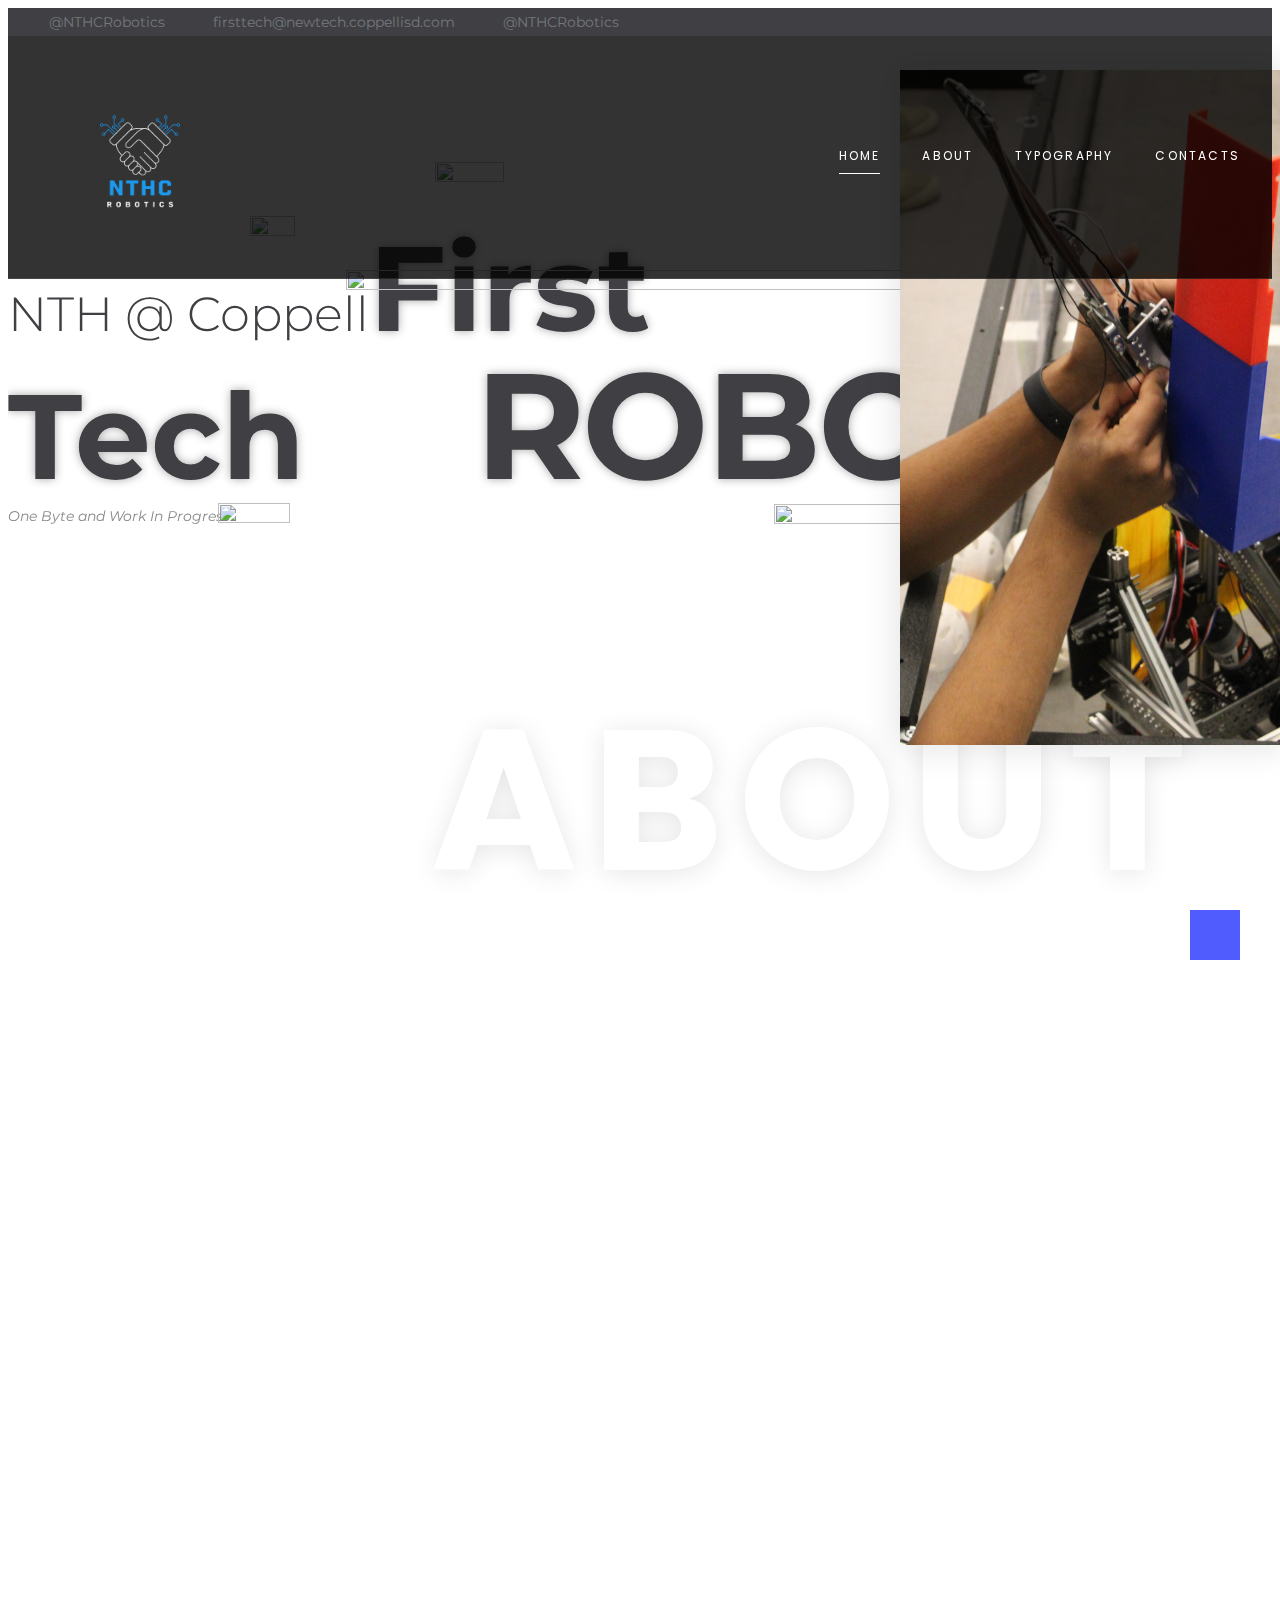
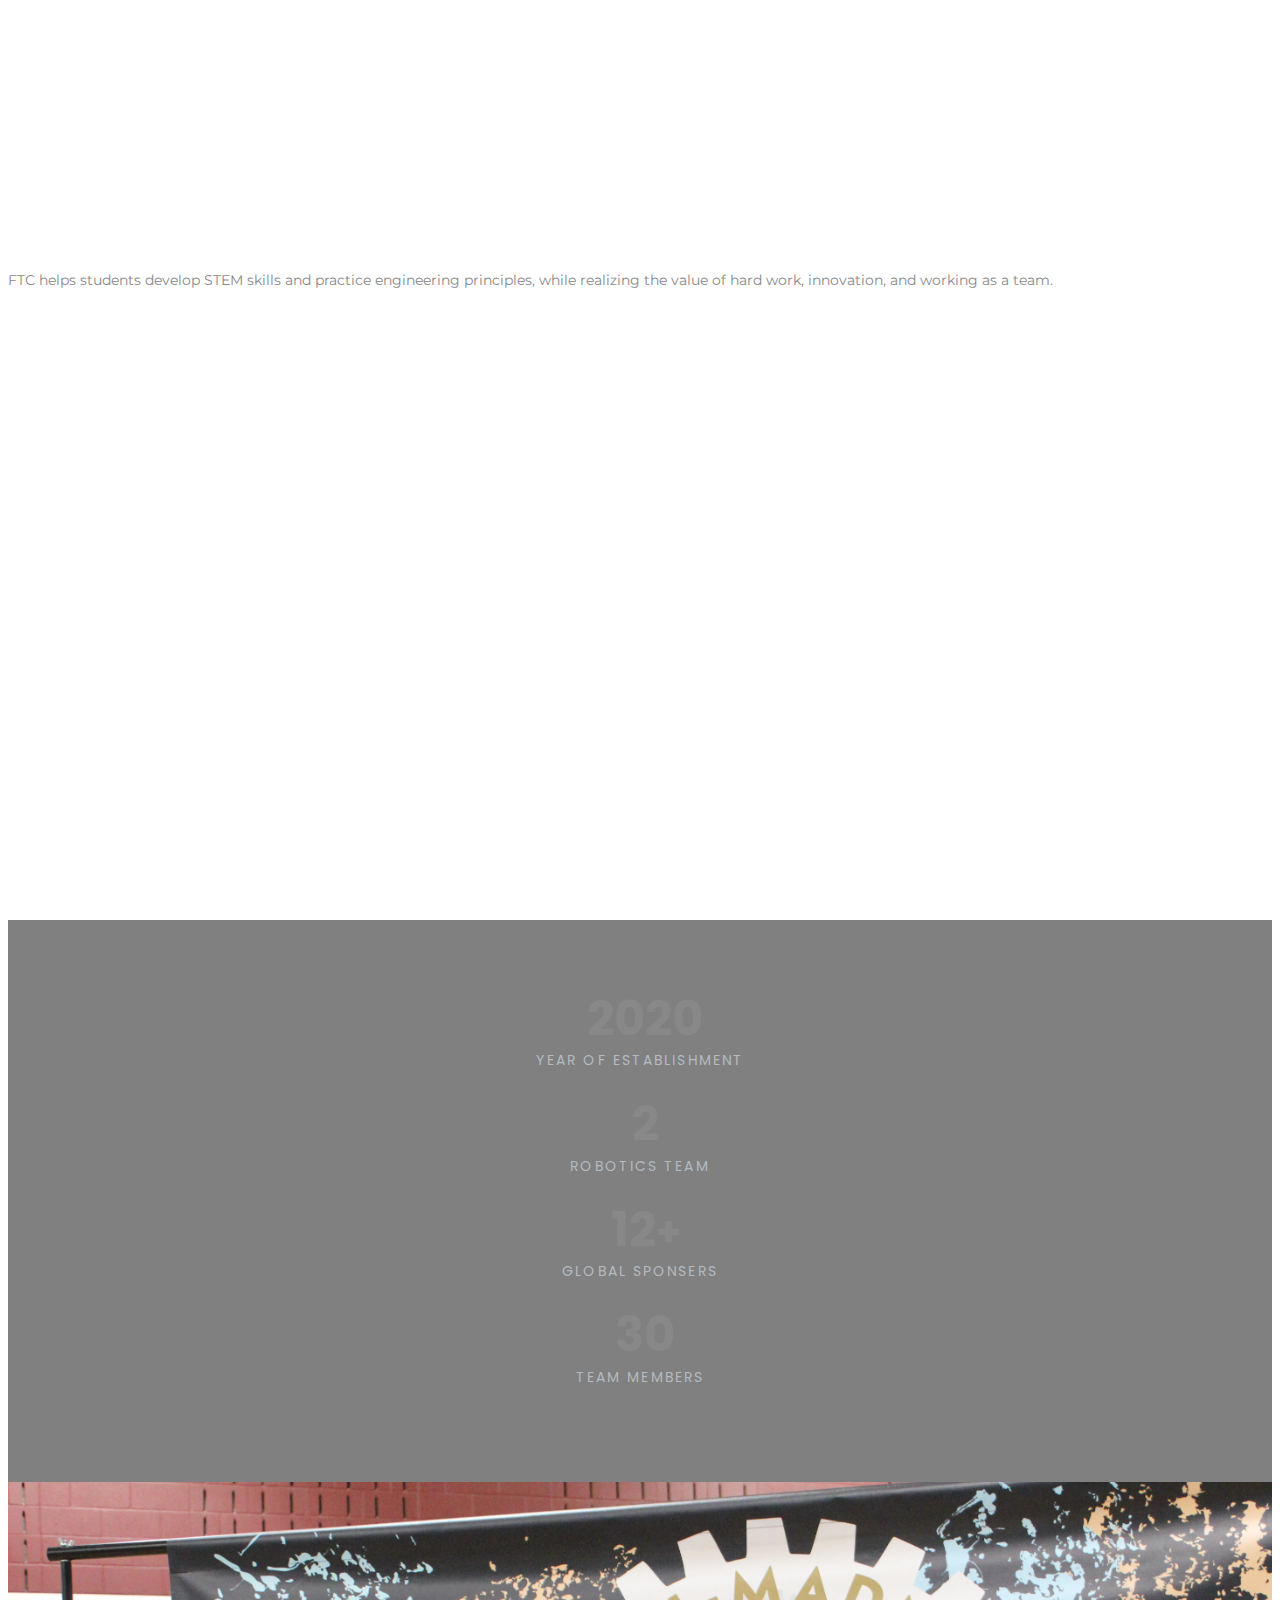
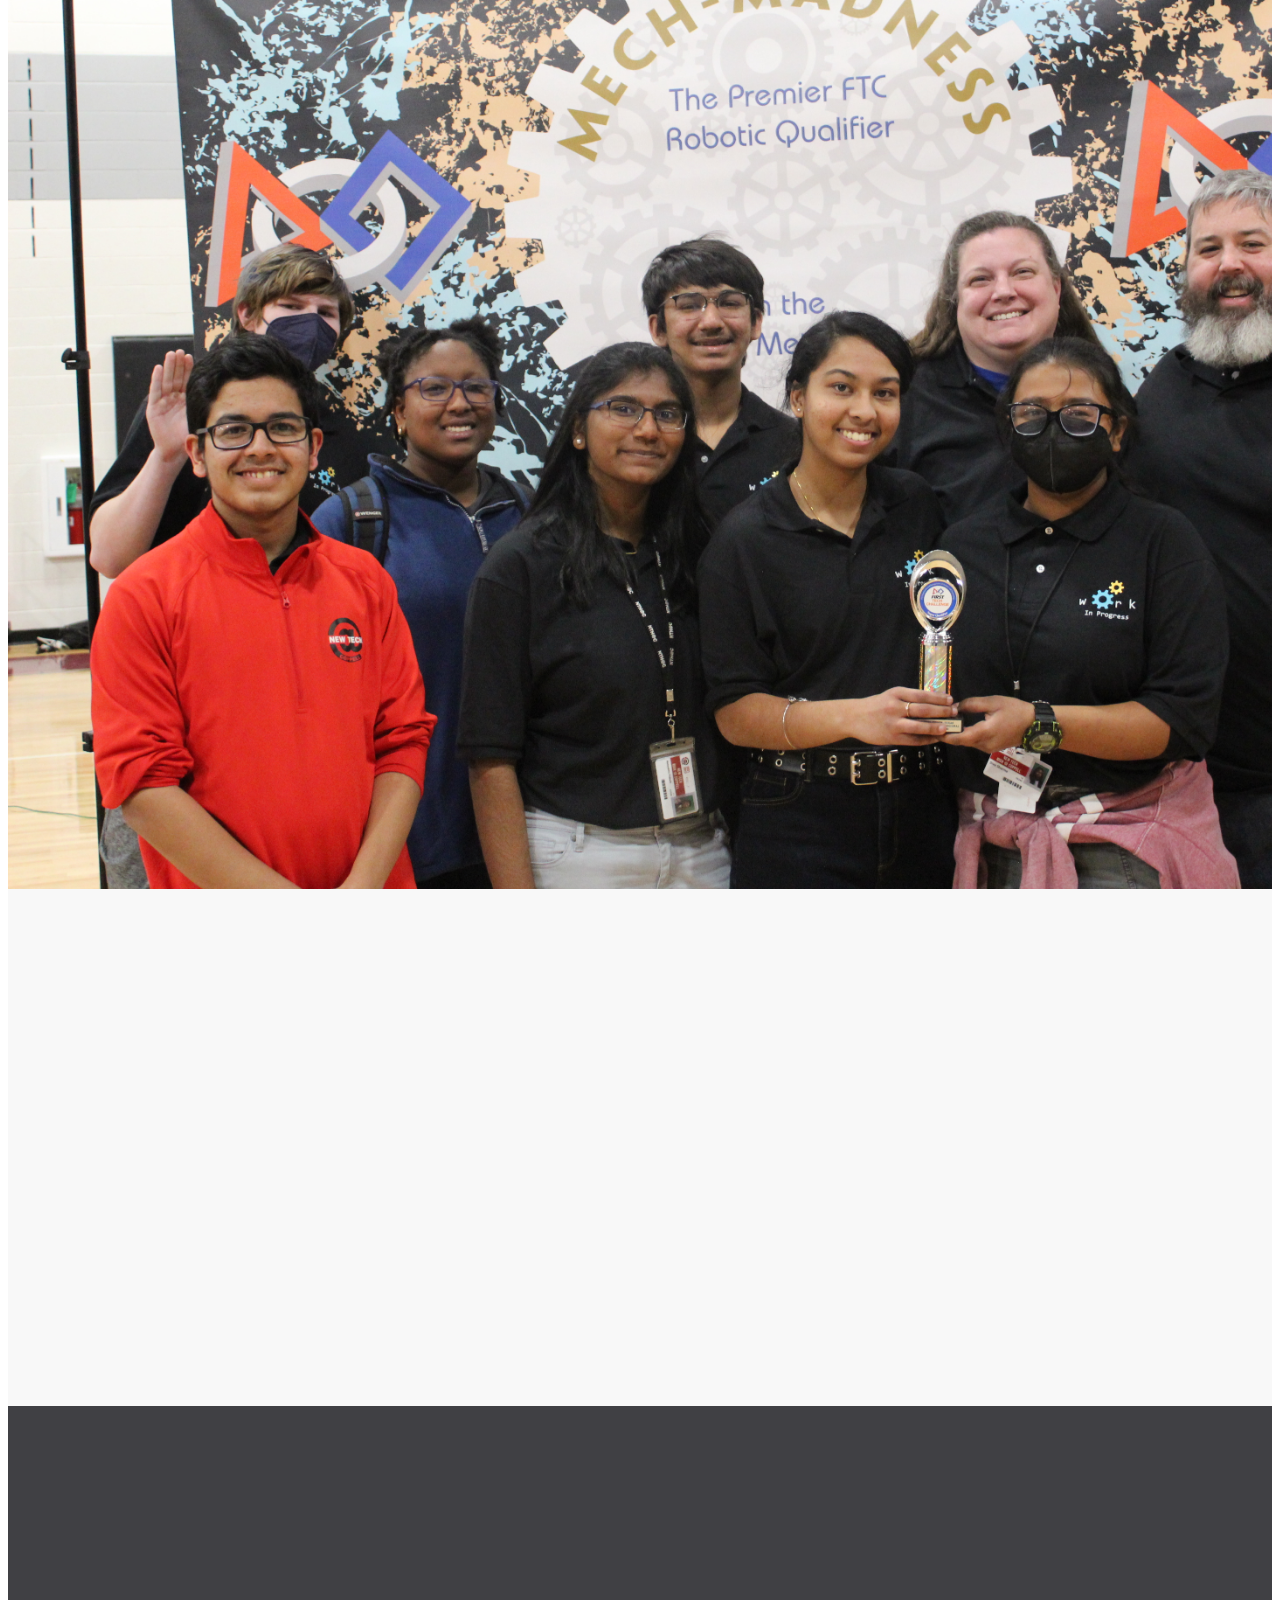
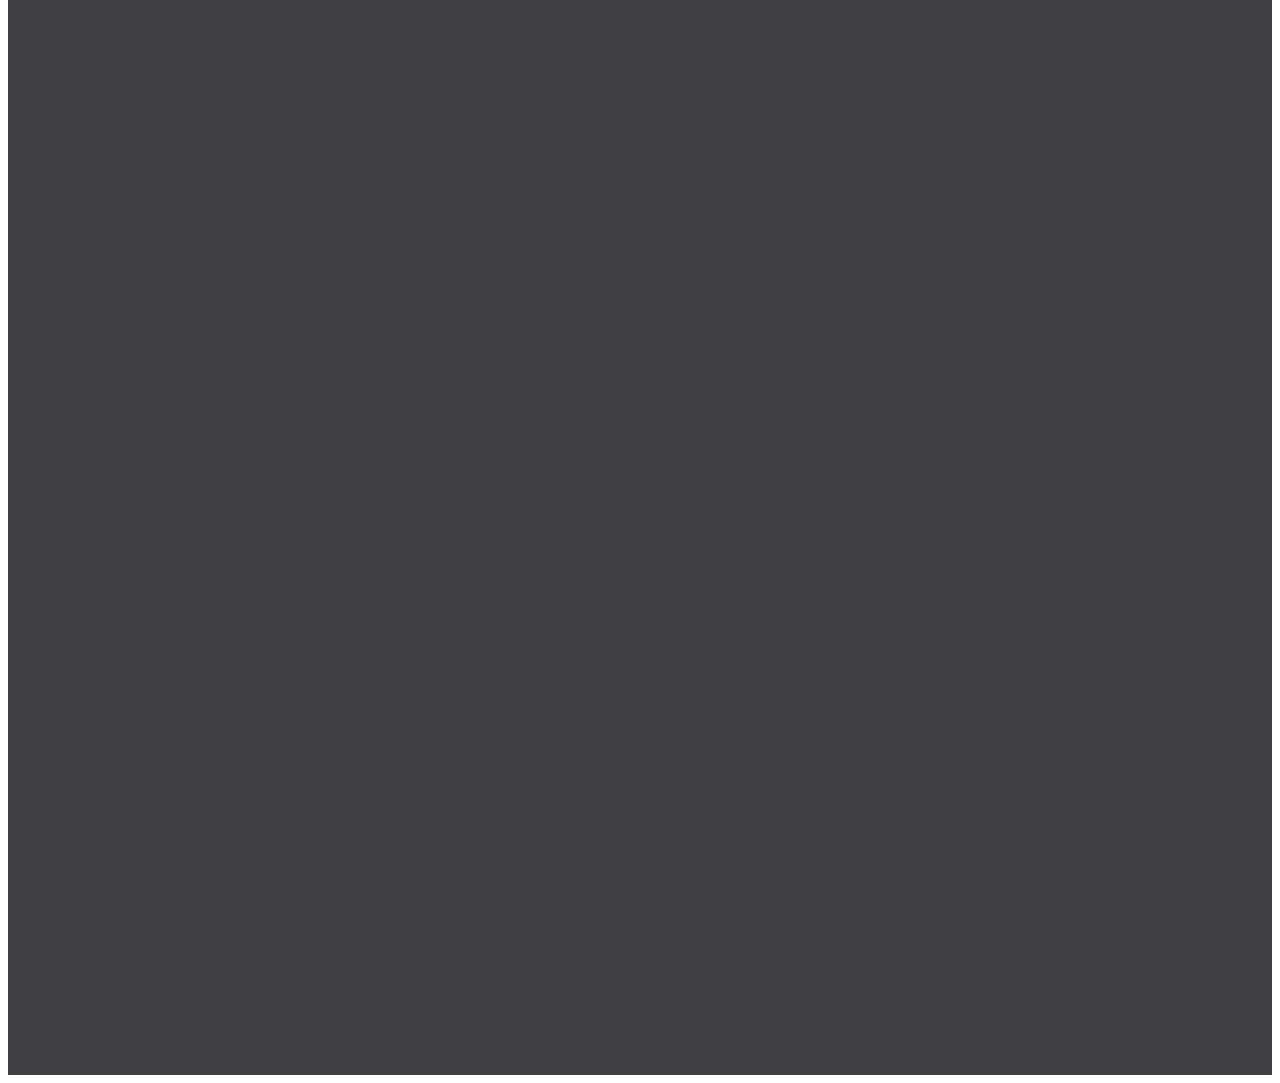
==== commit 3fb27a82: "update header image" ====
--- a/index.html
+++ b/index.html
@@ -21,7 +21,7 @@
         </div>
         <p>Loading...</p>
       </div>
-          </div><a class="section section-banner d-none d-xl-block" href="#" target="_blank" style="background-image: url(images/background-02-1920x60.jpg); background-image: -webkit-image-set( url(images/background-02-1920x60.jpg) 1x, url(images/background-02-3840x120.jpg) 2x )"><img src="images/foreground-02-1600x60.png" srcset="images/foreground-02-1600x60.png 1x, images/foreground-02-3200x120.png 2x" alt="" width="1600" height="310"></a>
+          </div><a class="section section-banner d-none d-xl-block" href="#" target="_blank" style="background-image: url(images/background-02-1920x60.jpg); background-image: -webkit-image-set( url(images/background-02-1920x60.jpg) 1x, url(images/background-02-3840x120.jpg) 2x )"><alt="" width="1600" height="310"></a>
 
     <div class="page">
       <header class="section page-header">
@@ -69,7 +69,7 @@
                   <button class="rd-navbar-toggle" data-rd-navbar-toggle=".rd-navbar-nav-wrap"><span></span></button>
                   <!--RD Navbar Brand-->
                   <div class="rd-navbar-brand">
-                    <!--Brand--><a class="brand" href="index.html"><img class="brand-logo-dark" src="images/FTClogo.png" alt="" width="100" height="17"/><img class="brand-logo-light" src="images/logo-inverse-200x34.png" alt="" width="100" height="17"/></a>
+                    <!--Brand--><a class="brand" href="index.html"><img class="brand-logo-dark" src="images/FTCLogo.png"/><img class="brand-logo-light" src="images/FTCLogo.png" alt="" /></a>
                   </div>
                 </div>
                 <div class="rd-navbar-main-element">
@@ -77,11 +77,11 @@
                     <ul class="rd-navbar-nav">
                       <li class="rd-nav-item active"><a class="rd-nav-link" href="index.html">Home</a>
                       </li>
-                      <li class="rd-nav-item"><a class="rd-nav-link" href="about.html">About</a>
+                      <li class="rd-nav-item"><a class="rd-nav-link" href="coming_soon.html">About</a> <!--about.html-->
                       </li>
-                      <li class="rd-nav-item"><a class="rd-nav-link" href="typography.html">Typography</a>
+                      <li class="rd-nav-item"><a class="rd-nav-link" href="coming_soon.html">Typography</a><!--typography.html-->
                       </li>
-                      <li class="rd-nav-item"><a class="rd-nav-link" href="contacts.html">Contacts</a>
+                      <li class="rd-nav-item"><a class="rd-nav-link" href="coming_soon.html">Contacts</a><!--contacts.html-->
                       </li>
                     </ul>
                   </div>
@@ -163,25 +163,25 @@
                 <div class="col-xl-6 wow fadeInUp" data-wow-delay=".2s">
                   <div class="box-default">
                     <div class="box-default-title">Innovative Solutions</div>
-                    <p class="box-default-description">Our services and solutions are built on business innovations.</p><span class="box-default-icon novi-icon icon-lg mercury-icon-lightbulb-gears"></span>
+                    <p class="box-default-description">Our teams are always finding creative ways to tackle the problems we face!</p><span class="box-default-icon novi-icon icon-lg mercury-icon-lightbulb-gears"></span>
                   </div>
                 </div>
                 <div class="col-xl-6 wow fadeInUp" data-wow-delay=".3s">
                   <div class="box-default">
                     <div class="box-default-title">Strategic Thinking</div>
-                    <p class="box-default-description">СonsultBiz works strategically to forge the best path for your business.</p><span class="box-default-icon novi-icon icon-lg mercury-icon-target-2"></span>
+                    <p class="box-default-description">Our robots are built after months of strategic planning and thinking</p><span class="box-default-icon novi-icon icon-lg mercury-icon-target-2"></span>
                   </div>
                 </div>
                 <div class="col-xl-6 wow fadeInUp" data-wow-delay=".4s">
                   <div class="box-default">
-                    <div class="box-default-title">Experienced Team</div>
-                    <p class="box-default-description">We employ the best consultants with more than 10 years of experience.</p><span class="box-default-icon novi-icon icon-lg mercury-icon-user"></span>
+                    <div class="box-default-title">Great Collaboration</div>
+                    <p class="box-default-description">FTC taught us collaborate really well between marketing, programming, and engineering to be succesful.</p><span class="box-default-icon novi-icon icon-lg mercury-icon-user"></span>
                   </div>
                 </div>
                 <div class="col-xl-6 wow fadeInUp" data-wow-delay=".5s">
                   <div class="box-default">
                     <div class="box-default-title">Creative Approach</div>
-                    <p class="box-default-description">Every project we work on is based on the creative solutions of any issues.</p><span class="box-default-icon novi-icon icon-lg mercury-icon-partners"></span>
+                    <p class="box-default-description">Every part of robot takes a creative approach on robotics whether it be through a tape measure capping mechanisim or an adjustable intake.</p><span class="box-default-icon novi-icon icon-lg mercury-icon-partners"></span>
                   </div>
                 </div>
                 <!-- hi aarish -->
@@ -199,7 +199,7 @@
           <div class="row row-30 text-center">
             <div class="col-xl-3 col-sm-6 col-12">
               <div class="counter-classic">
-                <div class="counter-classic-number"><span class="icon-lg novi-icon offset-right-10 mercury-icon-time"></span><span class="counter text-white" data-speed="2000">2021</span>
+                <div class="counter-classic-number"><span class="icon-lg novi-icon offset-right-10 mercury-icon-time"></span><span class="counter text-white" data-speed="2000">2020</span>
                 </div>
                 <div class="counter-classic-title">Year of Establishment</div>
               </div>
@@ -229,7 +229,7 @@
         </div>
       </section>
       <!--Pricing-->
-      <section id = "pricingphoto" class="section section-md bg-xs-overlay" style=" background:url('images/IMG_2075.JPG') no-repeat;background-size:cover; background-color: rgba(0,0,0,100);">
+      <section id = "pricingphoto" class="section section-md bg-xs-overlay" class="pricing" style=" background:url('images/IMG_2075.JPG') no-repeat;background-size:cover; background-color: rgba(0,0,0,100);">
         <div class="container">
           <div class="row row-50 justify-content-center">
             <div class="col-12 text-center col-md-10 col-lg-8">
@@ -281,58 +281,58 @@
               <h3 class="wow fadeInLeft text-capitalize text-center" data-wow-delay=".3s">What our team <span class="text-primary">Loves</span> About FTC</h3>
               <div class="owl-carousel review-carousel" data-items="1" data-sm-items="1" data-md-items="1" data-lg-items="1" data-xl-items="1" data-xxl-items="1" data-dots="true" data-nav="false" data-stage-padding="0" data-loop="false" data-margin="0" data-mouse-drag="true" data-autoplay="false">
                 <div class="item">
-                  <div class="item-preview wow fadeInDown" data-wow-delay=".2s"><img src="images/user-1-216x216.jpg" alt="" width="216" height="108"/>
+                  <div class="item-preview wow fadeInDown" data-wow-delay=".2s"><img src="images/Aarish.jpeg" alt="" width="216" height="216"/>
                   </div>
                   <div class="item-description wow fadeInUp" data-wow-delay=".3s">
-                    <p>I was impressed by the quality of what your specialists did. They quickly found out what was the main problem of my company and helped me form a correct strategy, which worked perfectly and set my business on the right path.</p>
-                    <div class="item-subsection"><span class="item-subsection-title devider-left">Heather Perry</span><span>Regular Client</span></div>
+                    <p>What I love about FTC is how many real-life skills it teaches me, from learning how to collaborate with sets of teams to working with power tools. Each experience in FTC has built a set of lifelong skills that I know I will always use!</p>
+                    <div class="item-subsection"><span class="item-subsection-title devider-left">Aarish Rajwani</span><span>Engineer</span></div>
                   </div>
                 </div>
                 <div class="item">
                   <div class="item-preview wow fadeInDown" data-wow-delay=".2s"><img src="images/user-2-216x216.jpg" alt="" width="216" height="108"/>
                   </div>
                   <div class="item-description wow fadeInUp" data-wow-delay=".3s">
-                    <p>I appreciate what you’ve done to help my small company develop and thrive in that market niche that we specialize in. Your business consulting experts are the best in the whole industry and I’m going to recommend you to my partners!</p>
-                    <div class="item-subsection"><span class="item-subsection-title devider-left">Donald Hughes</span><span>Regular Client</span></div>
+                    <p>I like how first tech challange implements real world elements such as shipping and freight and incorporates them into their yearly challanges</p>
+                    <div class="item-subsection"><span class="item-subsection-title devider-left">Saiansh Kavuri</span><span>Team Captain - Engineering and Programming</span></div>
                   </div>
                 </div>
                 <div class="item">
                   <div class="item-preview wow fadeInDown" data-wow-delay=".2s"><img src="images/user-3-216x216.jpg" alt="" width="216" height="108"/>
                   </div>
                   <div class="item-description wow fadeInUp" data-wow-delay=".3s">
-                    <p>My cooperation with your team helped me understand that you really care about your clients – it was proved by a lot of positive reviews already – and that's why I chose you. Thank you for a great job, you are true professionals!</p>
-                    <div class="item-subsection"><span class="item-subsection-title devider-left">Anthony Parker</span><span>Regular Client</span></div>
+                    <p>I like how first tech challenge is a multi skill competition. It allows for kids and young adults to not only express themselves it also improves their collaboration skills.</p>
+                    <div class="item-subsection"><span class="item-subsection-title devider-left">Maanas Rastogi</span><span>Engineer</span></div>
                   </div>
                 </div>
                 <div class="item">
                   <div class="item-preview wow fadeInDown" data-wow-delay=".2s"><img src="images/user-4-216x216.jpg" alt="" width="216" height="108"/>
                   </div>
                   <div class="item-description wow fadeInUp" data-wow-delay=".3s">
-                    <p>Two years after СonsultBiz’s involvement, we are remarkably successful and the leader in served markets. This brought industry knowledge, best practices, and real-world solutions to the intricate challenges we faced.</p>
-                    <div class="item-subsection"><span class="item-subsection-title devider-left">Jennifer Coleman</span><span>Regular Client</span></div>
-                  </div>
-                </div>
-              </div>
-            </div>
-          </div>
-        </div>
-      </section>
-      <!--Footer--><a class="section section-banner" href="https://www.templatemonster.com/intense-multipurpose-html-template.html" target="_blank" style="background-image: url(images/background-01-1920x310.jpg); background-image: -webkit-image-set( url(images/background-01-1920x310.jpg) 1x, url(images/background-01-3840x620.jpg) 2x )"><img src="images/foreground-01-1600x310.png" srcset="images/foreground-01-1600x310.png 1x, images/foreground-01-3200x620.png 2x" alt="" width="1600" height="310"></a>
+                    <p>FTC is a memorable experience because it allows young students to near-graduate high schoolers to have a friendly competition learning about things such as programming, engineering, marketing, and collaboration.</p>
+                    <div class="item-subsection"><span class="item-subsection-title devider-left">Isaiah Chen</span><span>Programmer</span></div>
+                  </div>
+                </div>
+              </div>
+            </div>
+          </div>
+        </div>
+      </section>
+      <!--Footer--><a class="section section-banner" target="_blank" style="background-image: url(images/background-01-1920x310.jpg); background-image: -webkit-image-set( url(images/background-01-1920x310.jpg) 1x, url(images/background-01-3840x620.jpg) 2x )"></a>
       <footer class="section footer-classic section-sm">
         <div class="container">
           <div class="row row-30">
             <div class="col-lg-3 wow fadeInLeft">
-              <!--Brand--><a class="brand" href="index.html"><img class="brand-logo-dark" src="images/logo-default-200x34.png" alt="" width="100" height="17"/><img class="brand-logo-light" src="images/logo-inverse-200x34.png" alt="" width="100" height="17"/></a>
-              <p class="footer-classic-description offset-top-0 offset-right-25">СonsultBiz provides a full range of business consulting & advisory services to small, medium, and international companies worldwide. We use innovations and experience to drive your success.</p>
+              <!--Brand--><a class="brand" href="index.html"><img class="brand-logo-dark" src="images/FTCLogo.png" alt="" width="100" height="170"/><img class="brand-logo-light" src="images/FTCLogo.png" alt="" width="100" height="170"/></a>
+             <!-- <p class="footer-classic-description offset-top-0 offset-right-25">СonsultBiz provides a full range of business consulting & advisory services to small, medium, and international companies worldwide. We use innovations and experience to drive your success.</p> -->
             </div>
             <div class="col-lg-3 col-sm-8 wow fadeInUp">
               <P class="footer-classic-title">contact info</P>
-              <div class="d-block offset-top-0">2164 Wall St, New York<span class="d-lg-block">NY 10122, USA</span></div><a class="d-inline-block accent-link" href="mailto:#">info@demolink.org</a><a class="d-inline-block" href="tel:#">+1 800 123 45 67</a>
-              <ul>
+              <div class="d-block offset-top-0"><span class="d-lg-block"></span></div><a class="d-inline-block accent-link" href="mailto:firsttech@newtech.coppellisd.com">firsttech@newtech.coppellisd.com</a><a class="d-inline-block" href="tel:#"></a>
+              <!--<ul>
                 <li>Mon-Thu:<span class="d-inline-block offset-left-10 text-white">9:30 AM - 9:00 PM</span></li>
                 <li>Fri:<span class="d-inline-block offset-left-10 text-white">10:00 AM - 9:00 PM</span></li>
                 <li>Sat:<span class="d-inline-block offset-left-10 text-white">10:00 AM - 3:00 PM</span></li>
-              </ul>
+              </ul>-->
             </div>
             <div class="col-lg-2 col-sm-4 wow fadeInUp" data-wow-delay=".3s">
               <P class="footer-classic-title">Quick Links</P>
@@ -361,7 +361,7 @@
         </div>
         <div class="container wow fadeInUp" data-wow-delay=".4s">
           <div class="footer-classic-aside">
-            <p class="rights"><span>&copy;&nbsp;</span><span class="copyright-year"></span>. All Rights Reserved. Design by <a href="https://www.templatemonster.com">TemplateMonster</a></p>
+            <p class="rights"><span>&copy;&nbsp;</span><span class="copyright-year"></span>. All Rights Reserved.</p>
             <ul class="social-links">
               <li><a class="fa fa-linkedin" href="#"></a></li>
               <li><a class="fa fa fa-twitter" href="#"></a></li>
@@ -375,6 +375,6 @@
     <div class="snackbars" id="form-output-global"></div>
     <script src="js/core.min.js"></script>
     <script src="js/script.js"></script>
-    <!--coded by Drel-->
+    <!--coded by Aarish :)-->
   </body>
 </html>--- a/css/style.css
+++ b/css/style.css
@@ -747,7 +747,7 @@
 .pricing-box hr {
 	margin-top: 25px;
 	display: block;
-	border-top: 1px solid rgba(255, 255, 255, 0.1);
+	border-top: 1px solid rgb(255, 255, 255, 0.1);
 }
 
 .pricing-box-tittle {
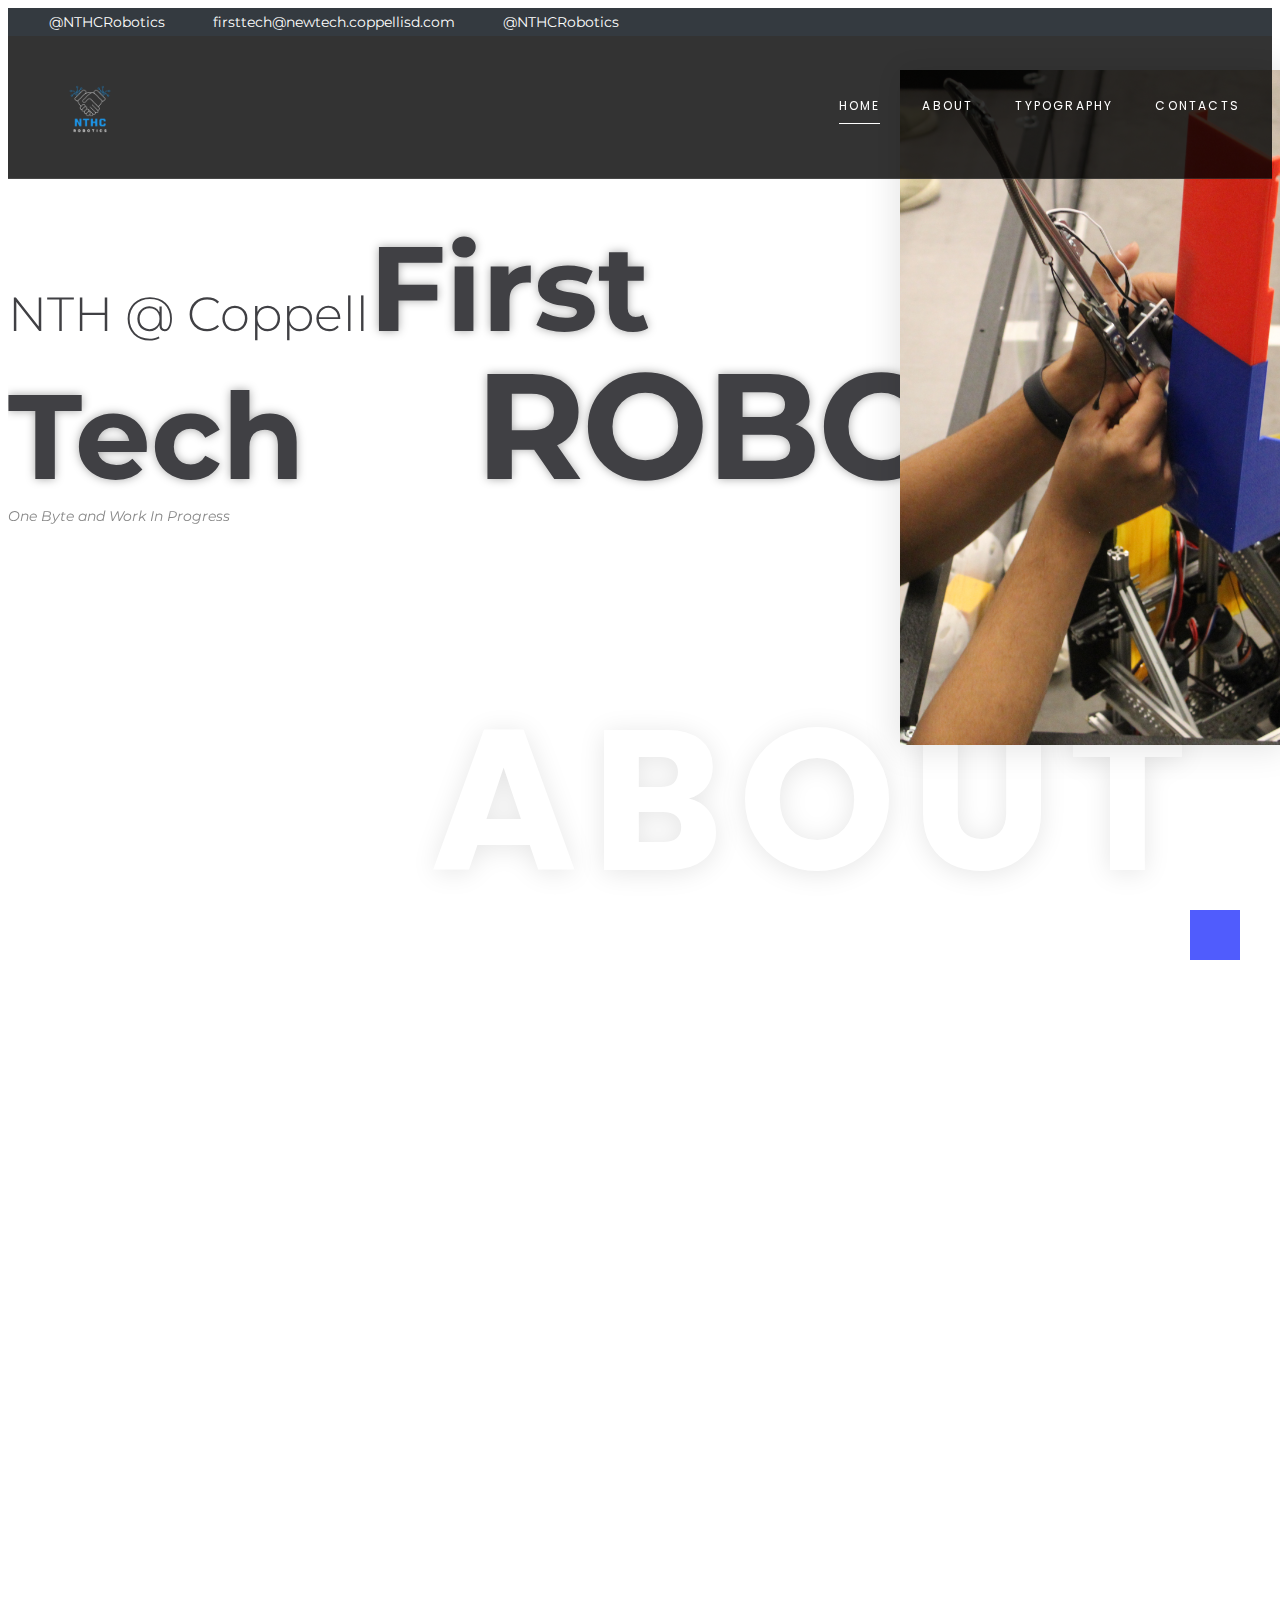
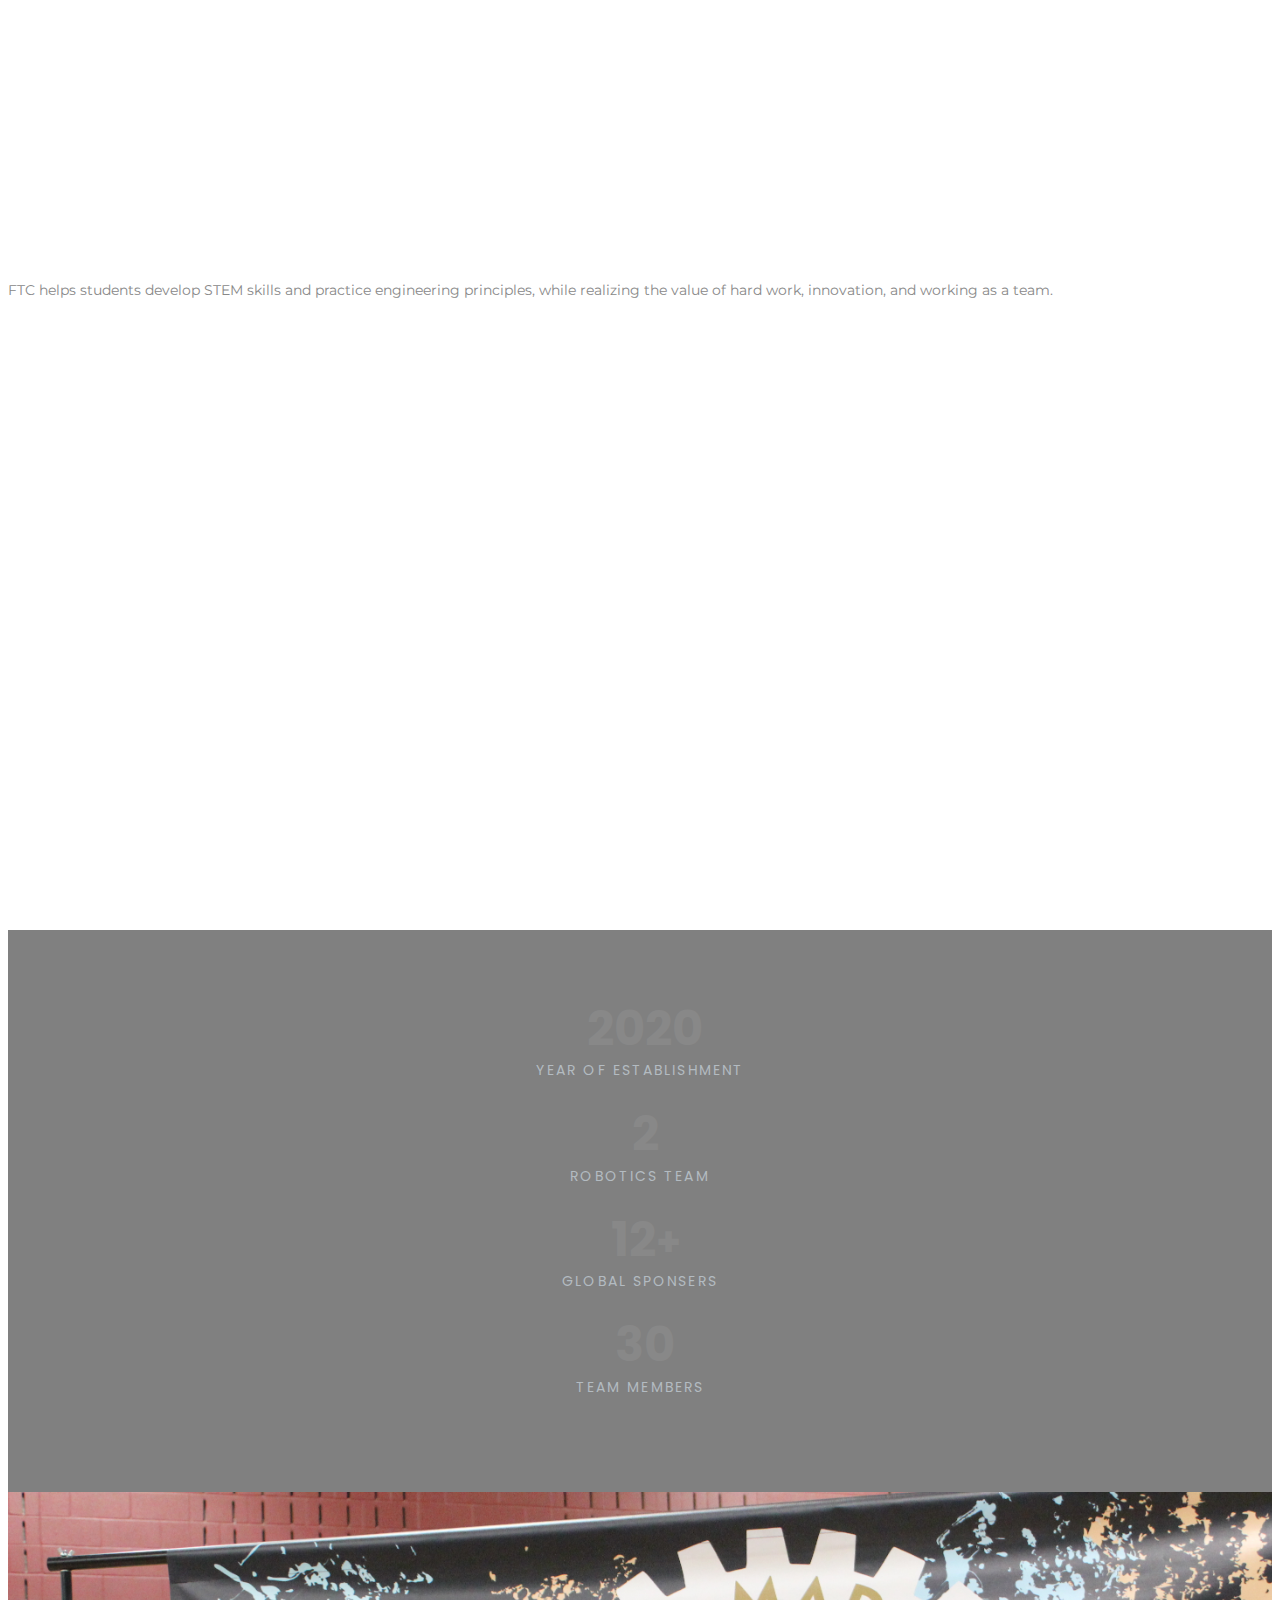
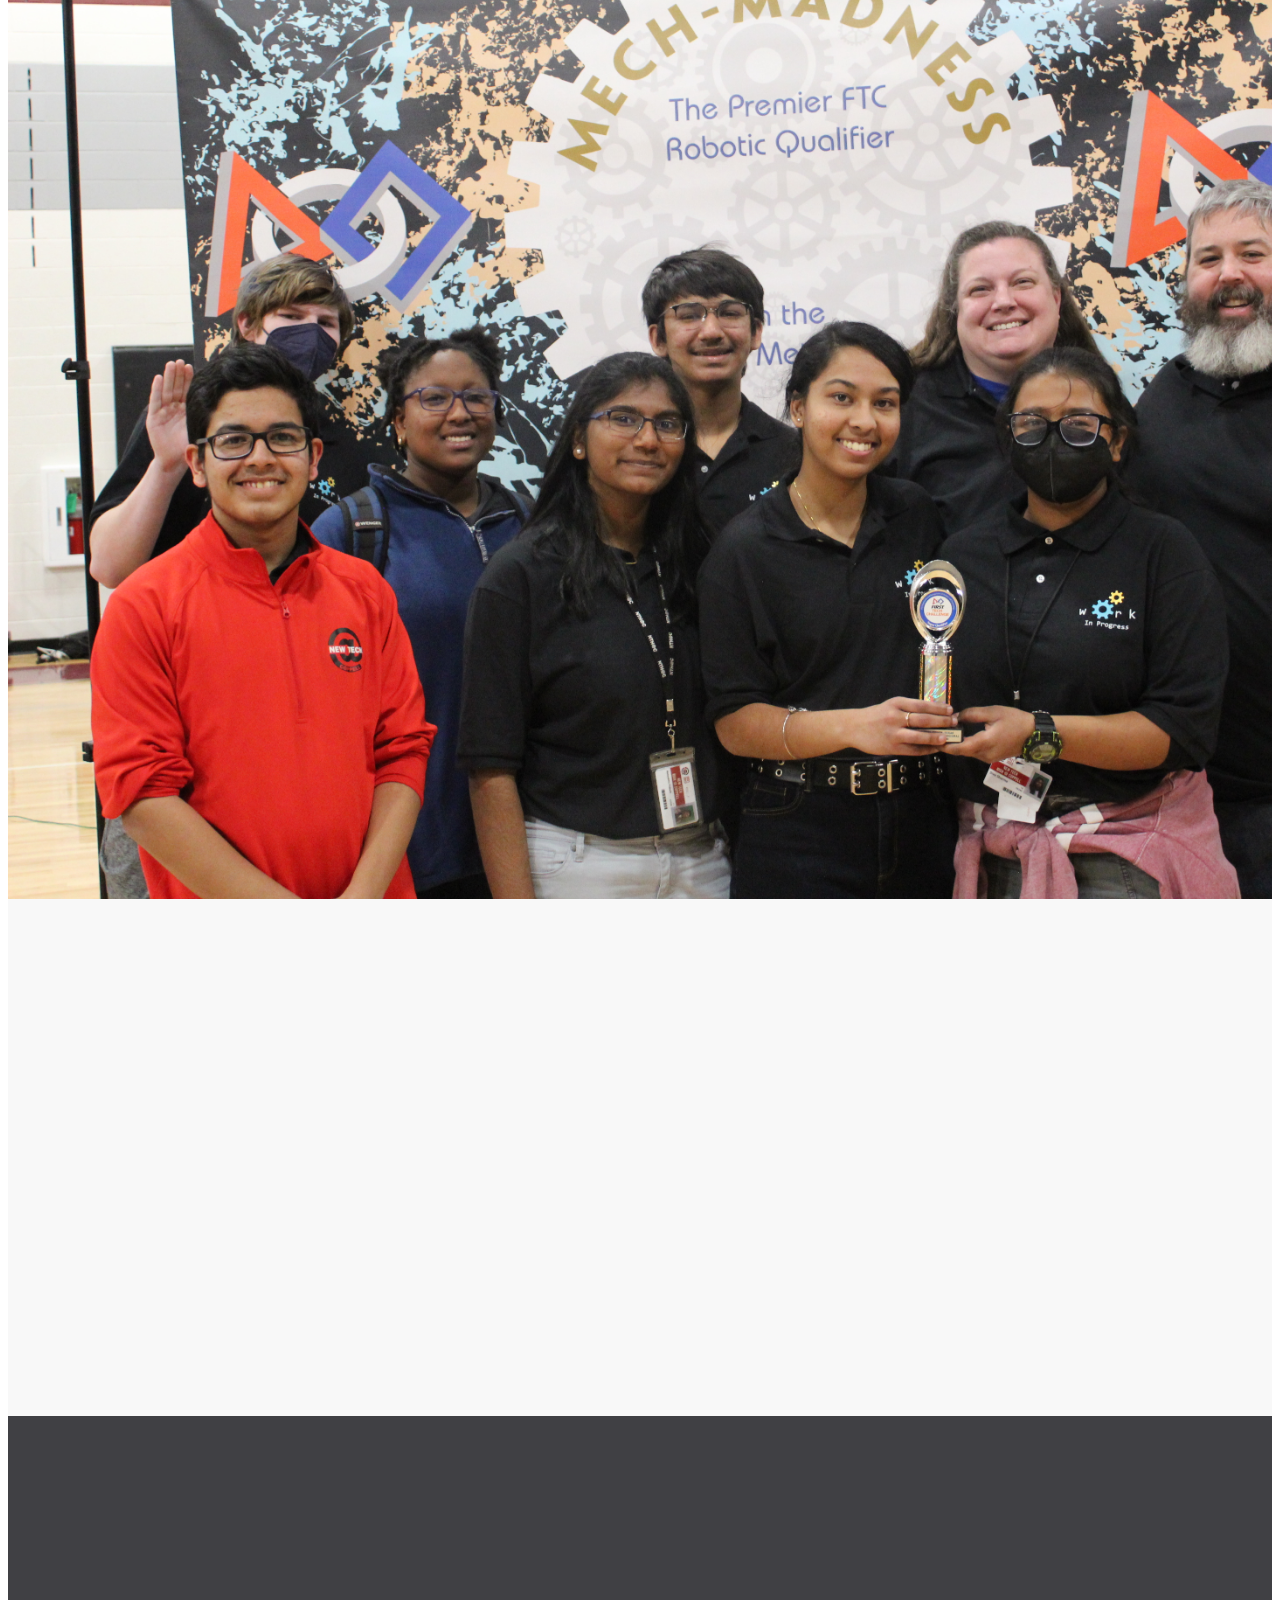
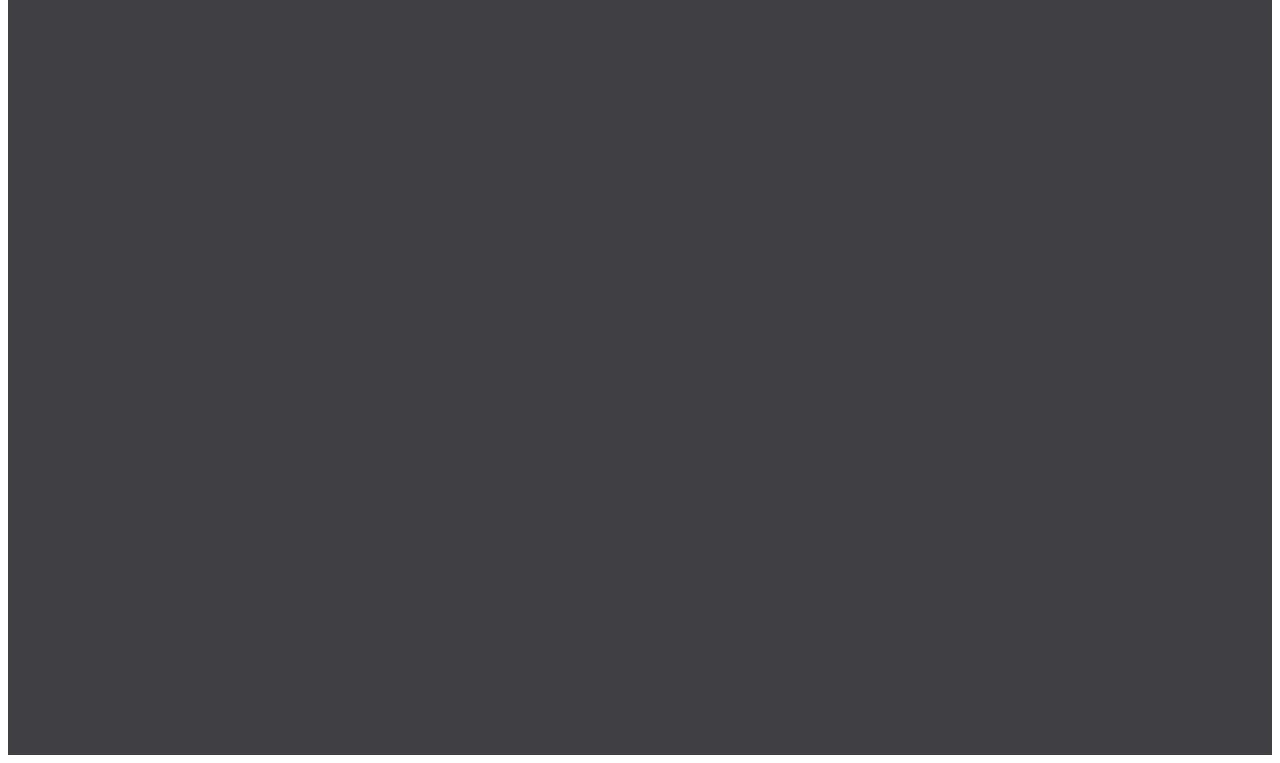
==== commit fa31defa: "update to subpage" ====
--- a/index.html
+++ b/index.html
@@ -5,7 +5,7 @@
     <meta charset="utf-8">
     <meta name="viewport" content="width=device-width, height=device-height, initial-scale=1.0">
     <meta http-equiv="X-UA-Compatible" content="IE=edge">
-    <link rel="icon" href="images/favicon.ico" type="image/x-icon">
+    <link rel="icon" href="images/FTCLogo.png" type="image/x-icon">
     <link rel="stylesheet" type="text/css" href="//fonts.googleapis.com/css?family=Montserrat:300,400,700%7CPoppins:300,400,500,700,900">
     <link rel="stylesheet" href="css/bootstrap.css">
     <link rel="stylesheet" href="css/fonts.css">
@@ -16,10 +16,8 @@
     <div class="ie-panel"><a href="http://windows.microsoft.com/en-US/internet-explorer/"><img src="images/ie8-panel/warning_bar_0000_us.jpg" height="42" width="820" alt="You are using an outdated browser. For a faster, safer browsing experience, upgrade for free today."></a></div>
     <div class="preloader">
       <div class="preloader-body">
-        <div class="cssload-container">
-          <div class="cssload-speeding-wheel"></div>
-        </div>
-        <p>Loading...</p>
+        <img src="images/ajax-loader.gif" width="auto" height="532px" alt="">  
+        <h1>Loading...</h1>
       </div>
           </div><a class="section section-banner d-none d-xl-block" href="#" target="_blank" style="background-image: url(images/background-02-1920x60.jpg); background-image: -webkit-image-set( url(images/background-02-1920x60.jpg) 1x, url(images/background-02-3840x120.jpg) 2x )"><alt="" width="1600" height="310"></a>
 
@@ -69,7 +67,8 @@
                   <button class="rd-navbar-toggle" data-rd-navbar-toggle=".rd-navbar-nav-wrap"><span></span></button>
                   <!--RD Navbar Brand-->
                   <div class="rd-navbar-brand">
-                    <!--Brand--><a class="brand" href="index.html"><img class="brand-logo-dark" src="images/FTCLogo.png"/><img class="brand-logo-light" src="images/FTCLogo.png" alt="" /></a>
+                    <!--Brand--><a class="brand" href="index.html"><img class="brand-logo-dark" src="images/FTCLogo.png" alt="" width="100" height="100"/><img class="brand-logo-light" src="images/FTCLogo.png" alt="" width="100" height="170"/></a>
+
                   </div>
                 </div>
                 <div class="rd-navbar-main-element">
@@ -103,6 +102,7 @@
             <div class="col-12 text-center offset-top-75" data-wow-delay=".2s"><a class="button-way-point d-inline-block text-center d-inline-flex flex-column justify-content-center" href="#" data-custom-scroll-to="about"><span class="fa-chevron-down"></span></a></div>
           </div>
         </div>
+        <!--
         <div class="decorate-layer">
           <div class="layer-1">
             <div class="layer" data-depth=".20"><img src="images/parallax-item-1-563x532.png" alt="" width="563" height="266"/>
@@ -129,7 +129,8 @@
             </div>
           </div>
         </div>
-      </section>
+      </section> 
+      -->
       <!--About-->
       <section class="section section-sm position-relative" id="about">
         <div class="container">
@@ -184,7 +185,8 @@
                     <p class="box-default-description">Every part of robot takes a creative approach on robotics whether it be through a tape measure capping mechanisim or an adjustable intake.</p><span class="box-default-icon novi-icon icon-lg mercury-icon-partners"></span>
                   </div>
                 </div>
-                <!-- hi aarish -->
+                <!-- hi aarish 
+                hi-->
               </div>
             </div>
           </div>
@@ -363,16 +365,17 @@
           <div class="footer-classic-aside">
             <p class="rights"><span>&copy;&nbsp;</span><span class="copyright-year"></span>. All Rights Reserved.</p>
             <ul class="social-links">
-              <li><a class="fa fa-linkedin" href="#"></a></li>
-              <li><a class="fa fa fa-twitter" href="#"></a></li>
-              <li><a class="fa fa-facebook" href="#"></a></li>
-              <li><a class="fa fa-instagram" href="#"></a></li>
+              <li><a class="fa fa fa-twitter" href="https://twitter.com/NTHCRobotics"></a></li>
+              <li><a class="fa fa-instagram" href="https://instagram.com/NTHCRobotics"></a></li>
+              <li><a class="fa fa-envelope" href="mailto:firsttech@newtech.coppellisd.com"></a></li>
+
             </ul>
           </div>
         </div>
       </footer>
     </div>
     <div class="snackbars" id="form-output-global"></div>
+   
     <script src="js/core.min.js"></script>
     <script src="js/script.js"></script>
     <!--coded by Aarish :)-->
--- a/css/style.css
+++ b/css/style.css
@@ -348,6 +348,10 @@
 .brand .brand-logo-dark {
 	display: block;
 }
+img.brand-logo-dark{
+	width:100px;
+  height:auto;
+}
 
 /*
 * Links
@@ -824,6 +828,7 @@
 	width: 95%;
 	height: 95%;
 	opacity: 1;
+	color:rgba(0, 0, 0);
 	transition: all ease .35s;
 }
 
@@ -1379,7 +1384,6 @@
 img {
 	display: inline-block;
 	max-width: 100%;
-	height: auto;
 }
 
 .img-responsive {
@@ -1399,7 +1403,7 @@
 	display: inline-block;
 	font-size: 16px;
 	line-height: 1;
-	color: inherit;
+	color: #fff;
 }
 
 .icon::before, .icon-lg::before {
@@ -1445,6 +1449,7 @@
 	font-weight: 700;
 	text-transform: uppercase;
 	background: #505cfd;
+
 	color: #ffffff;
 }
 
@@ -5091,7 +5096,7 @@
 	left: 0;
 	width: 100%;
 	height: 100%;
-	opacity: .1;
+	opacity: .6;
 }
 
 .section-intro h1 {
@@ -5255,7 +5260,7 @@
 }
 
 .bg-gray-dark {
-	background-color: #404044;
+	background-color: #343a40;
 }
 
 .bg-gray-dark:not([style*="background-"]) + .bg-gray-dark:not([style*="background-"]) {
@@ -5349,7 +5354,6 @@
 		right: 0;
 		bottom: 0;
 		left: 0;
-		background-color: rgba(0, 0, 0, 0.8);
 		z-index: 1;
 	}
 }
@@ -5708,28 +5712,15 @@
 	right: -8px;
 }
 
-.cssload-container {
+
+#loader{
+	position: fixed;
 	width: 100%;
-	height: 36px;
-	text-align: center;
-}
-
-.cssload-speeding-wheel {
-	width: 36px;
-	height: 36px;
-	margin: 0 auto;
-	border: 3px solid #505cfd;
-	border-radius: 50%;
-	border-left-color: transparent;
-	border-bottom-color: transparent;
-	animation: cssload-spin .88s infinite linear;
-}
-
-@keyframes cssload-spin {
-	100% {
-		transform: rotate(360deg);
-	}
-}
+	height: 100vh;
+	background: #21242d url('https://cssauthor.com/wp-content/uploads/2018/06/Bouncy-Preloader.gif') no-repeat center;
+	z-index: 999;
+}
+
 
 /*
 *
@@ -6038,7 +6029,7 @@
 }
 
 .navbar-contact-list li a, .navbar-contact-list li a:focus, .navbar-contact-list li a:active {
-	color: rgba(170, 178, 185, 0.5);
+	color: #fff;
 }
 
 .navbar-contact-list li a:hover {
@@ -6450,8 +6441,8 @@
 }
 
 .rd-navbar-fixed .rd-navbar-brand img {
-	max-width: 140px;
-	max-height: 58px;
+	max-width: 70px;
+	max-height: 29px;
 	width: auto;
 	height: auto;
 }
@@ -7333,11 +7324,10 @@
 	padding: 21px 0;
 }
 
-.rd-navbar-classic.rd-navbar-static .rd-navbar-brand img {
+.rd-navbar-classic.rd-navbar-static {
 	width: auto;
 	height: auto;
-	max-width: 200px;
-	max-height: 200px;
+	
 }
 
 .rd-navbar-classic.rd-navbar-static .rd-navbar-main-element {
@@ -8795,3 +8785,71 @@
 	top: 24%;
 	left: 19.5%;
 }
+/*____________________AARISH'S TESTING____________|*/
+.brand-logo-dark {
+	width: auto;
+	height: 50px;
+	position: relative;
+	z-index: 1;
+	display: flex;
+	flex-direction: column;
+	align-items: center;
+	justify-content: center;}
+
+	.middle {
+		top: 50%;
+		left: 50%;
+		transform: translate(-50%, -50%);
+		position: absolute;
+	  }
+	  .bar {
+		width: 10px;
+		height: 70px;
+		background: #fff;
+		display: inline-block;
+		transform-origin: bottom center;
+		border-top-right-radius: 20px;
+		border-top-left-radius: 20px;
+		/*   box-shadow:5px 10px 20px inset rgba(255,23,25.2); */
+		animation: loader 1.2s linear infinite;
+	  }
+	  .bar1 {
+		animation-delay: 0.1s;
+	  }
+	  .bar2 {
+		animation-delay: 0.2s;
+	  }
+	  .bar3 {
+		animation-delay: 0.3s;
+	  }
+	  .bar4 {
+		animation-delay: 0.4s;
+	  }
+	  .bar5 {
+		animation-delay: 0.5s;
+	  }
+	  .bar6 {
+		animation-delay: 0.6s;
+	  }
+	  .bar7 {
+		animation-delay: 0.7s;
+	  }
+	  .bar8 {
+		animation-delay: 0.8s;
+	  }
+	  
+	  @keyframes loader {
+		0% {
+		  transform: scaleY(0.1);
+		  background: #fff;
+		}
+		50% {
+		  transform: scaleY(1);
+		  background: yellowgreen;
+		}
+		100% {
+		  transform: scaleY(0.1);
+		  background: transparent;
+		}
+	  }
+	  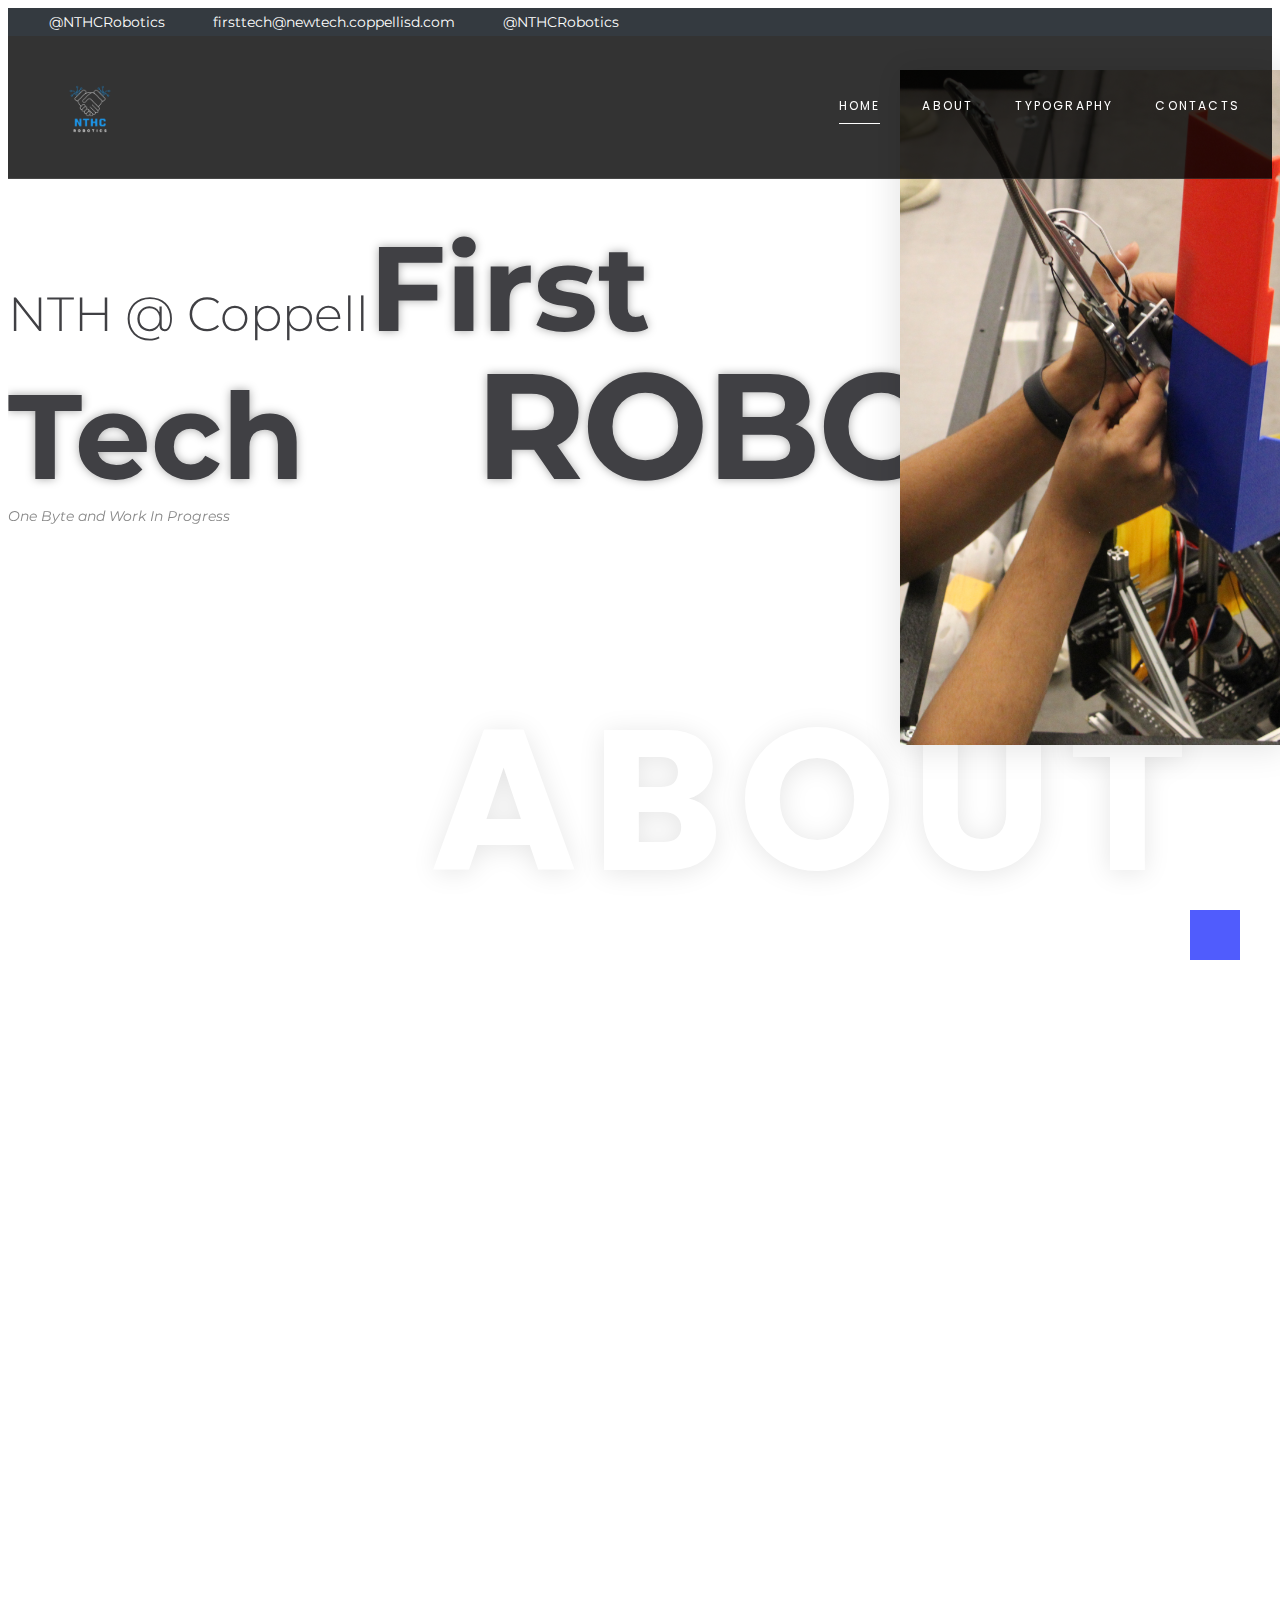
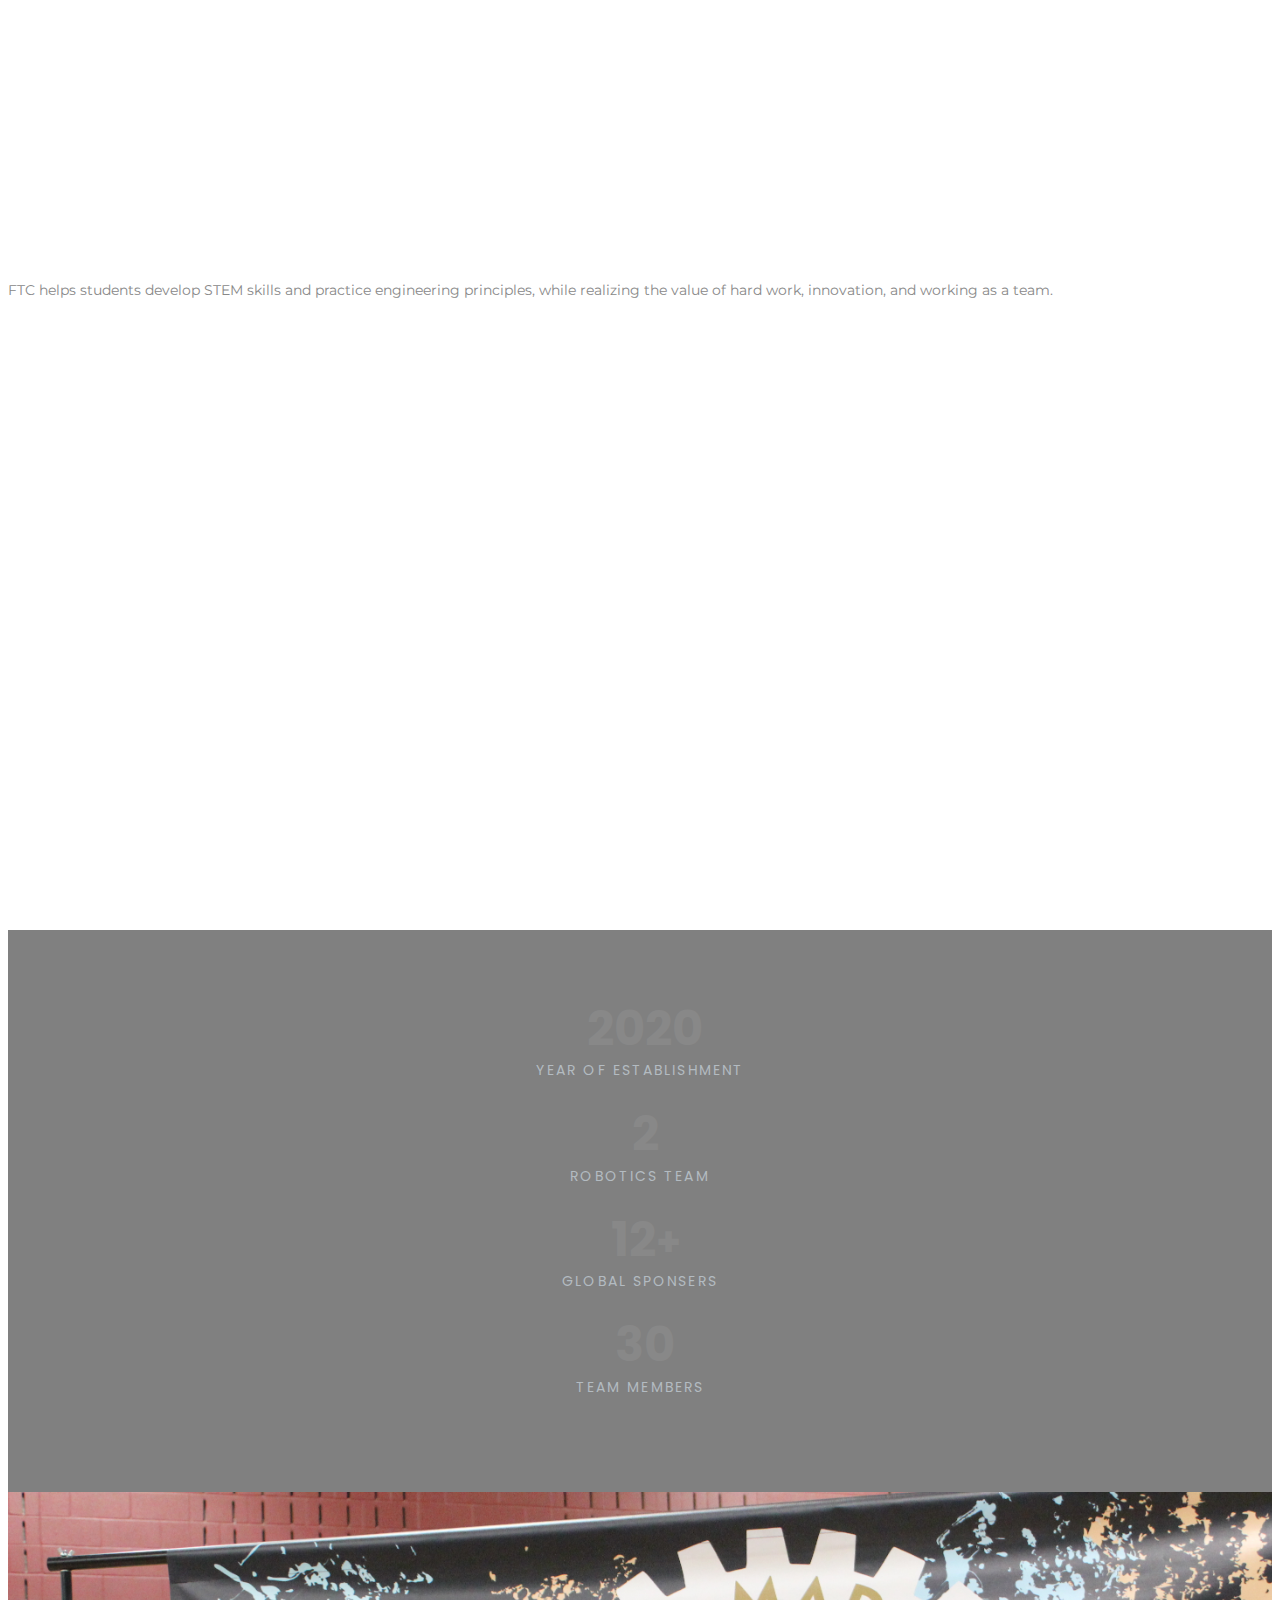
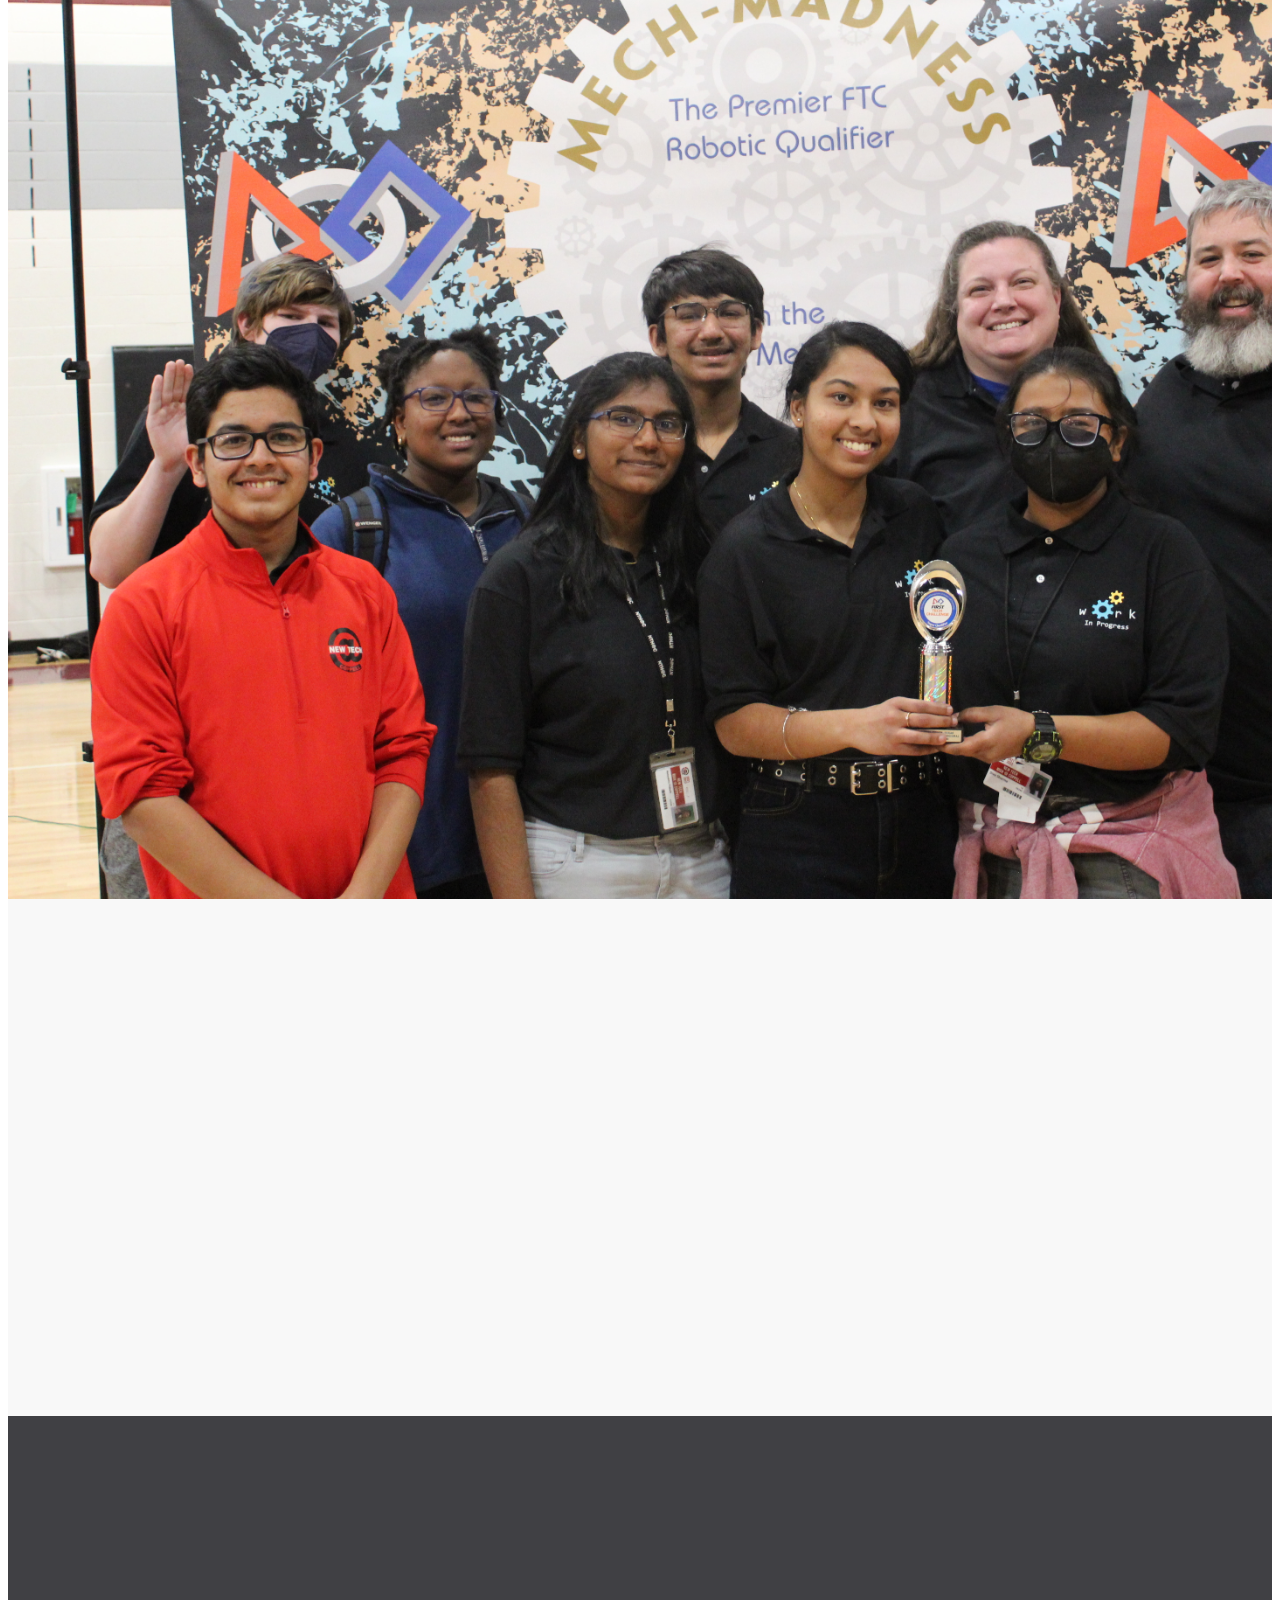
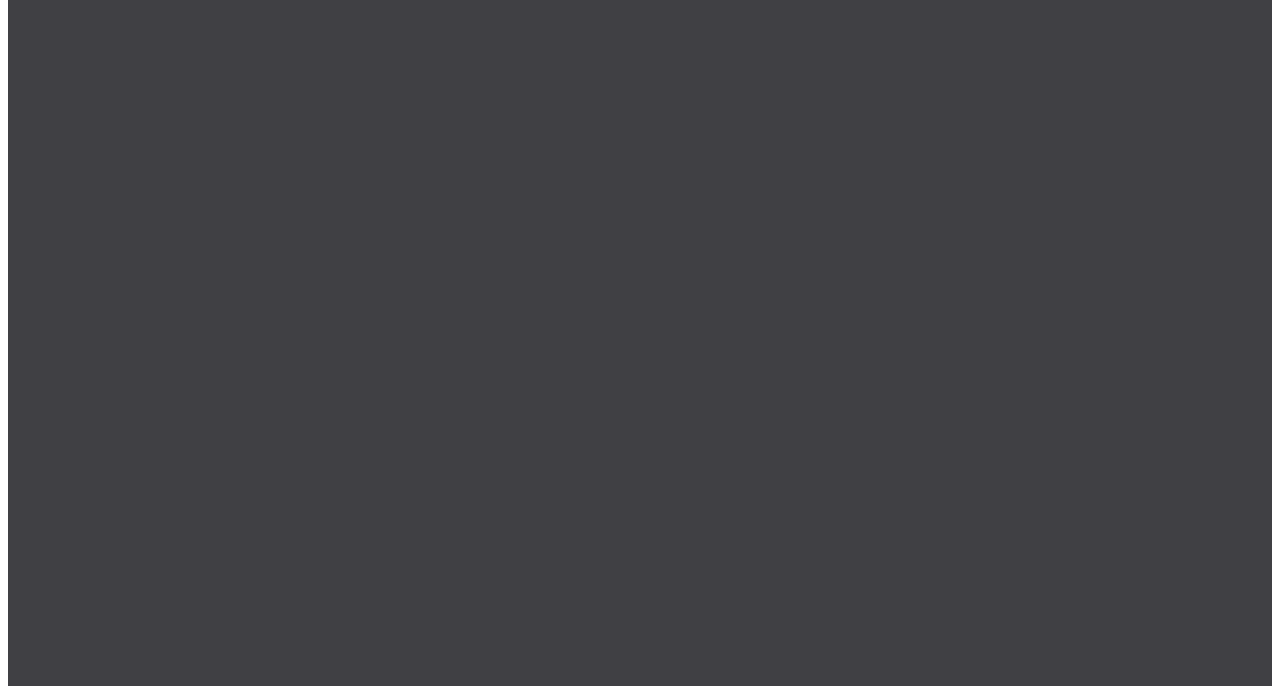
==== commit c763909a: "footer hyperlink update" ====
--- a/index.html
+++ b/index.html
@@ -17,7 +17,7 @@
     <div class="preloader">
       <div class="preloader-body">
         <img src="images/ajax-loader.gif" width="auto" height="532px" alt="">  
-        <h1>Loading...</h1>
+        <h3>Loading...</h3>
       </div>
           </div><a class="section section-banner d-none d-xl-block" href="#" target="_blank" style="background-image: url(images/background-02-1920x60.jpg); background-image: -webkit-image-set( url(images/background-02-1920x60.jpg) 1x, url(images/background-02-3840x120.jpg) 2x )"><alt="" width="1600" height="310"></a>
 
@@ -340,10 +340,10 @@
               <P class="footer-classic-title">Quick Links</P>
               <ul class="footer-classic-nav-list">
                 <li><a href="index.html">Home</a></li>
-                <li><a href="about.html">About us</a></li>
-                <li><a href="#">Services</a></li>
-                <li><a href="#">Blog</a></li>
-                <li><a href="contacts.html">Contacts</a></li>
+                <li><a href="coming_soon.html">About us</a></li>
+              <!---  <li><a href="#">Services</a></li> 
+                <li><a href="#">Blog</a></li> -->
+                <li><a href="coming_soon.html">Contacts</a></li>
               </ul>
             </div>
             <div class="col-lg-4 wow fadeInLeft" data-wow-delay=".2s">
